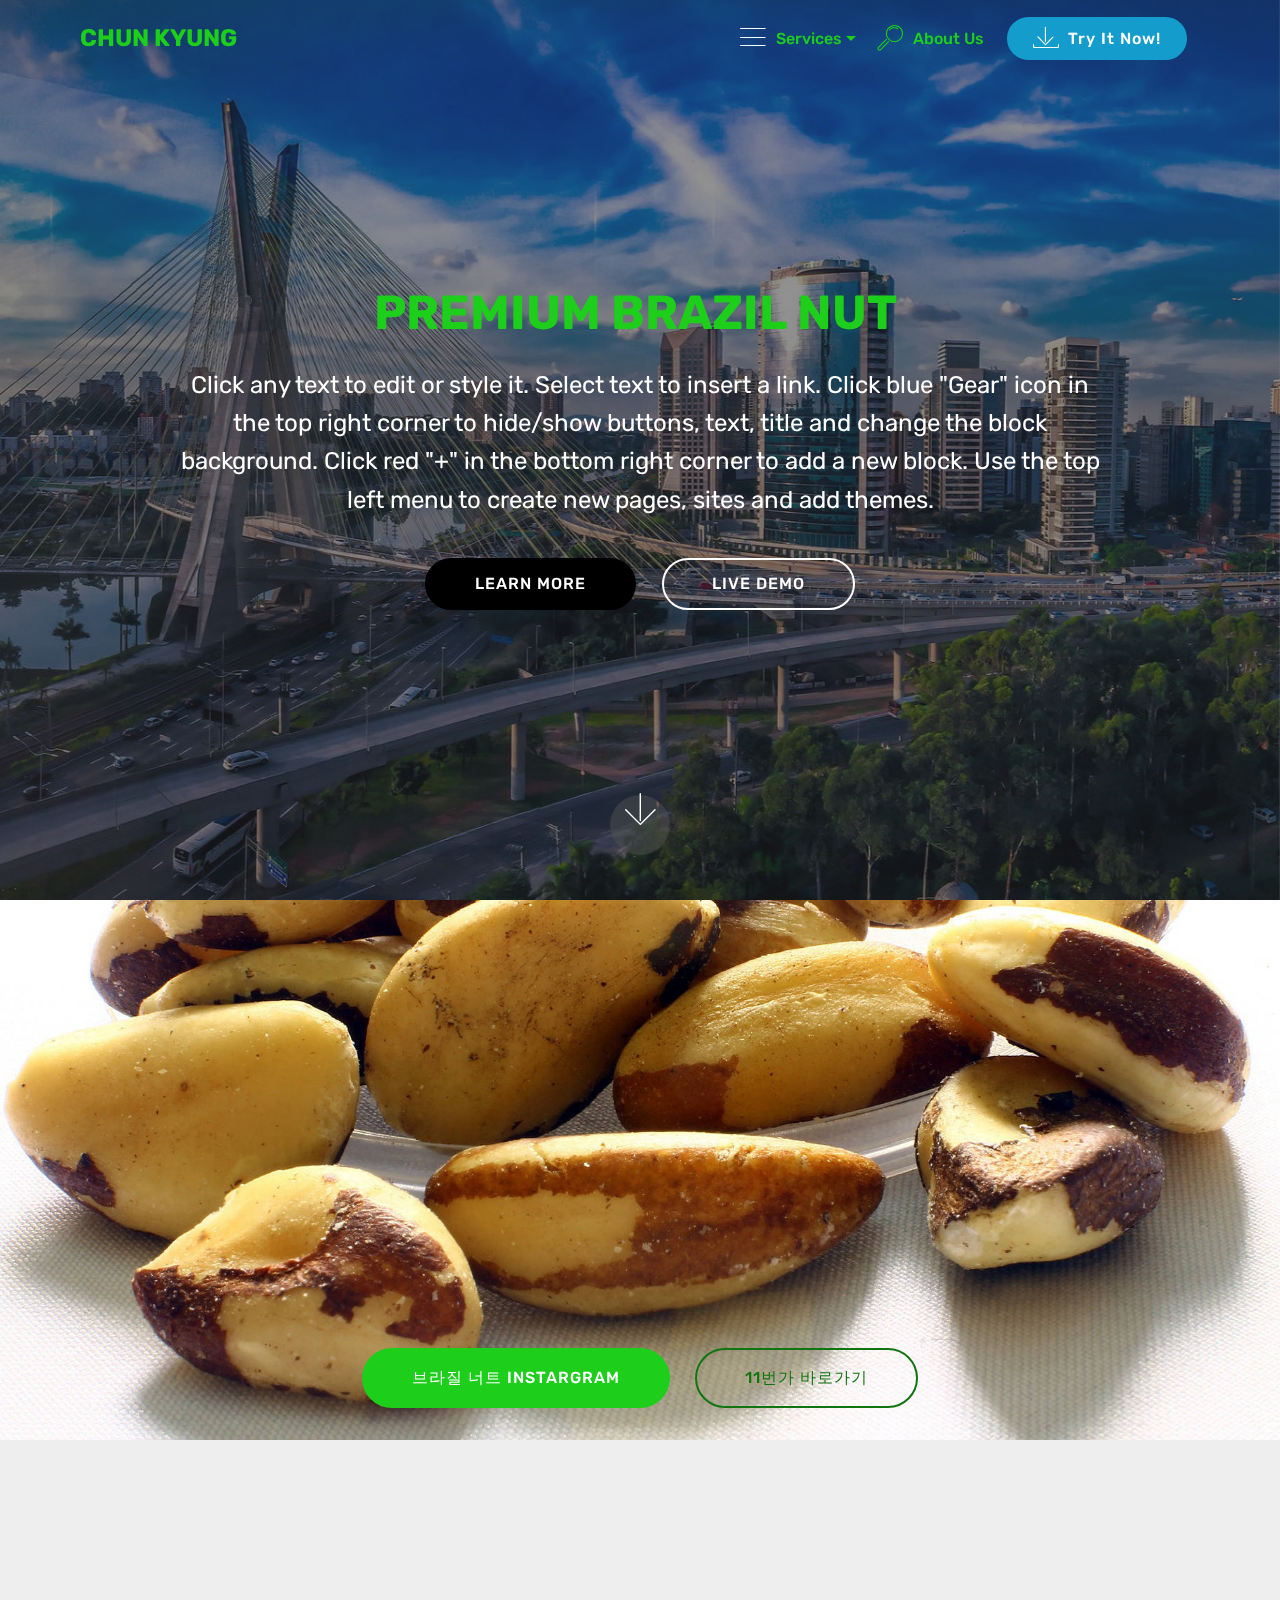
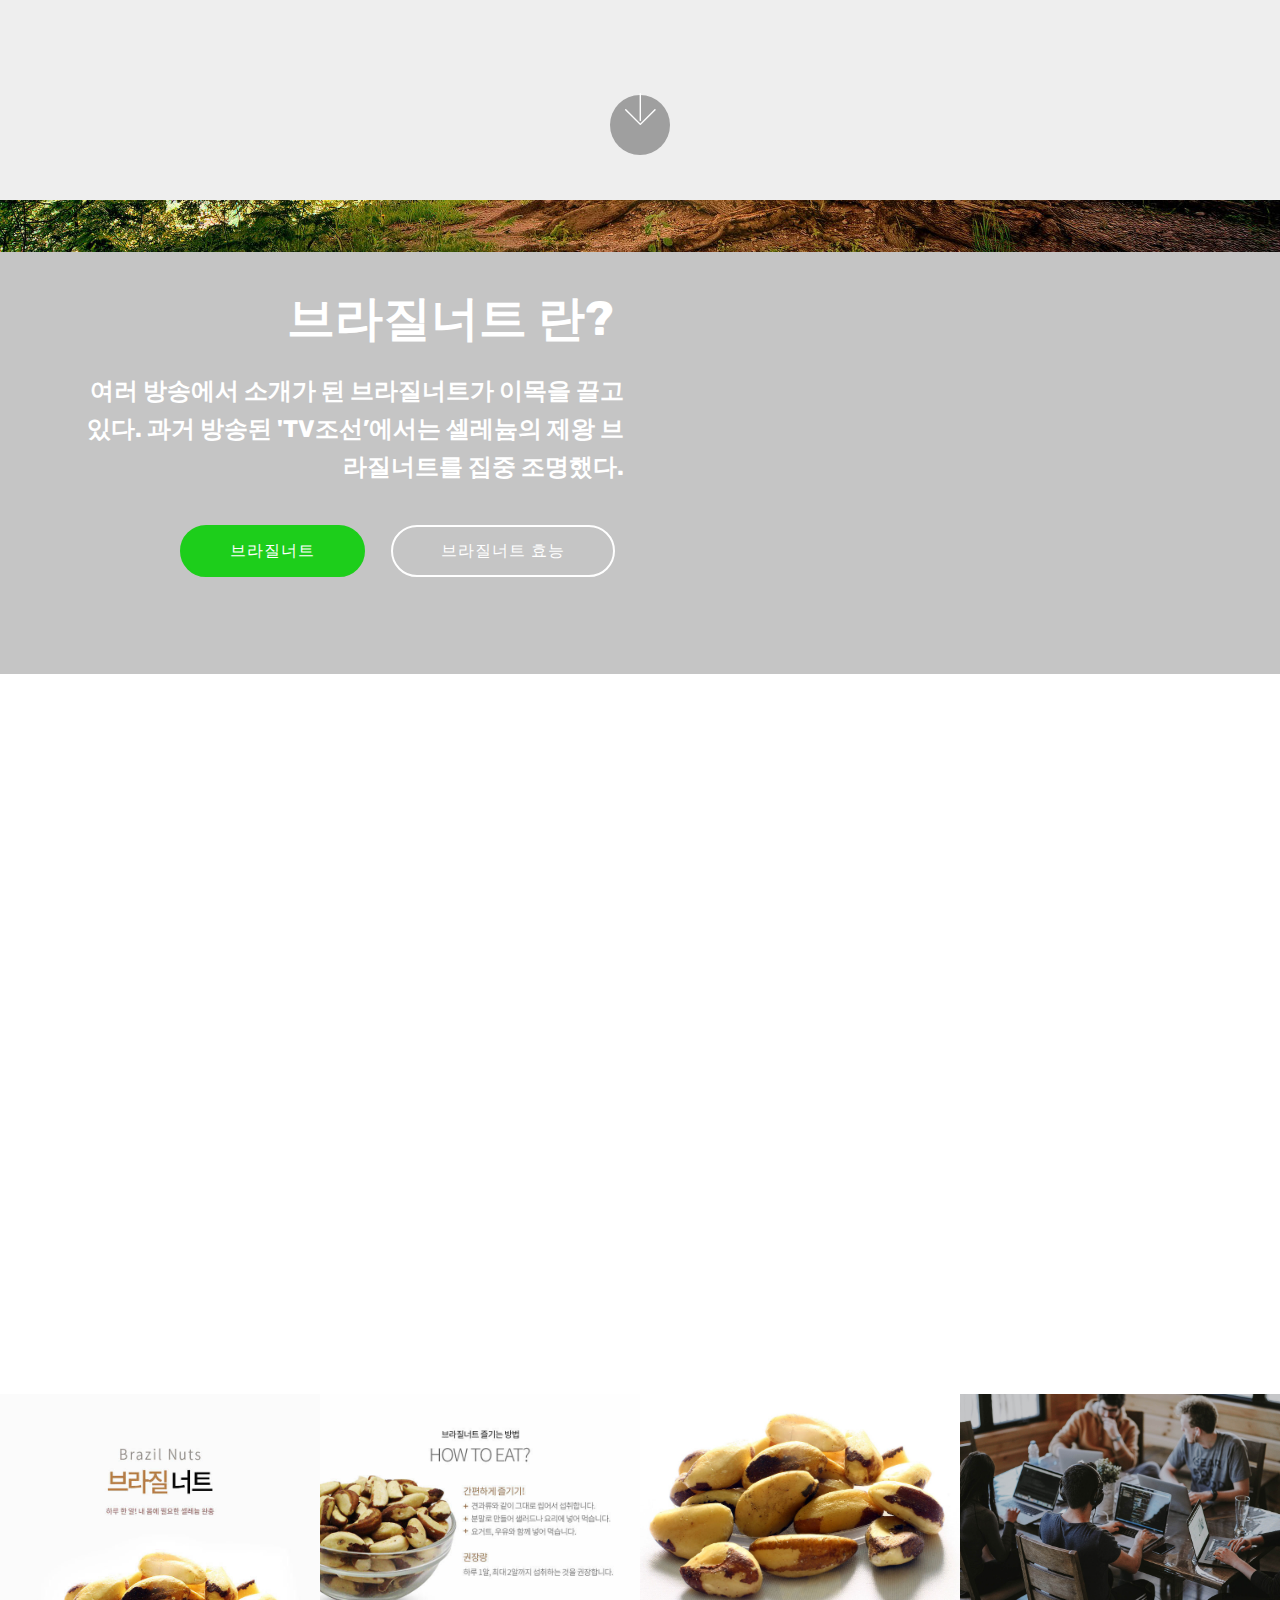
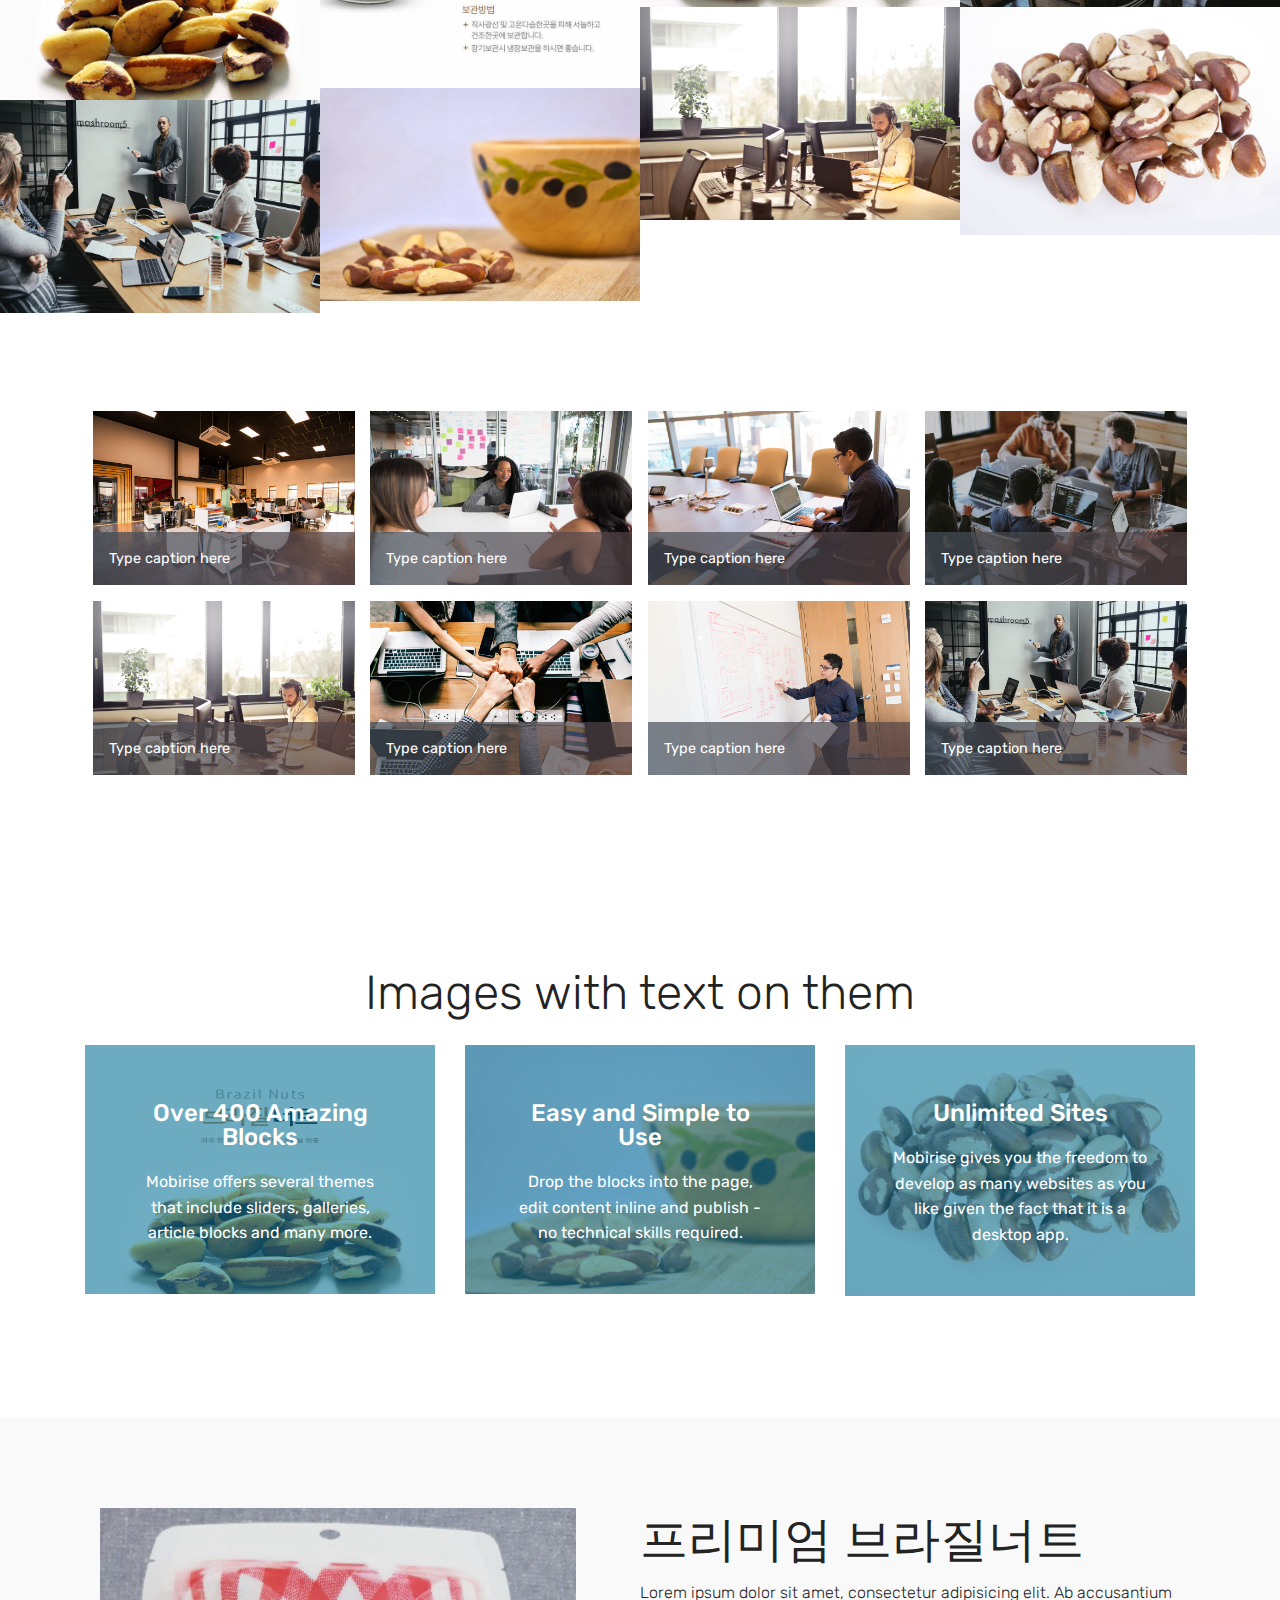
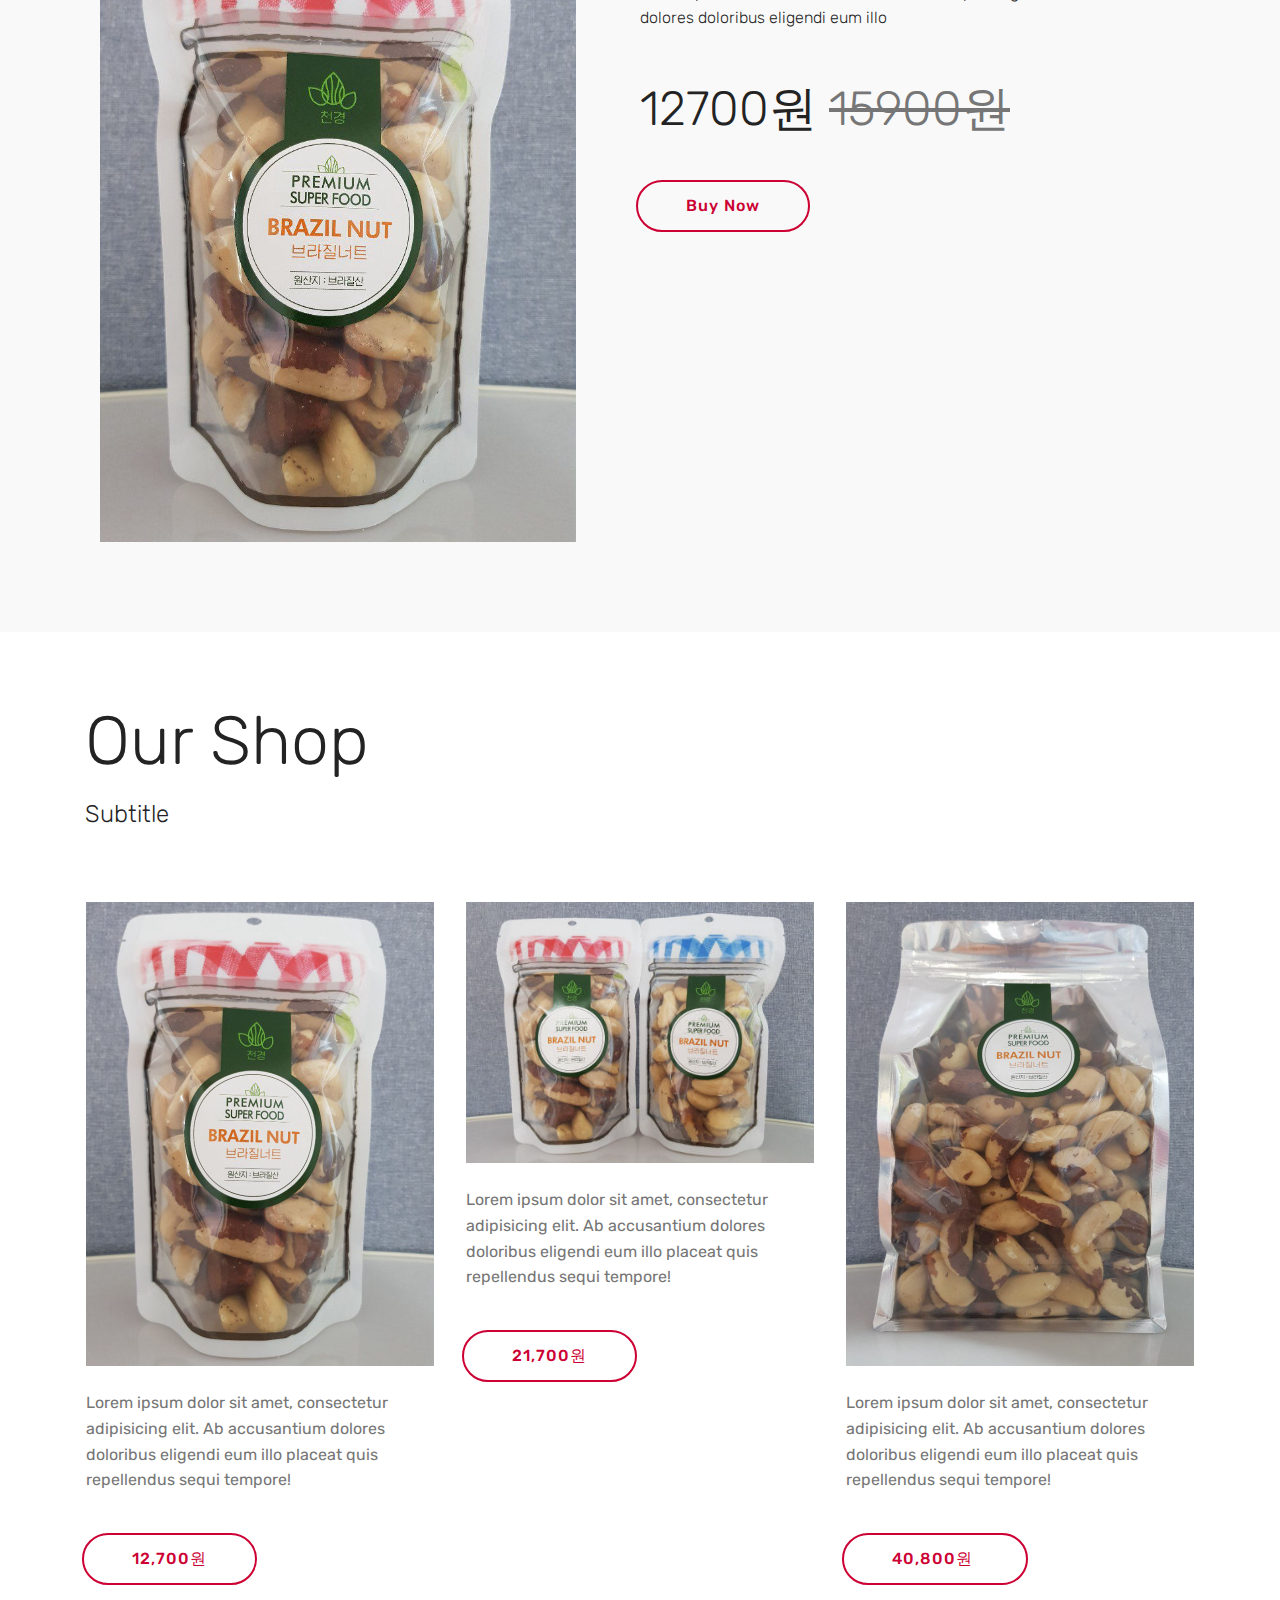
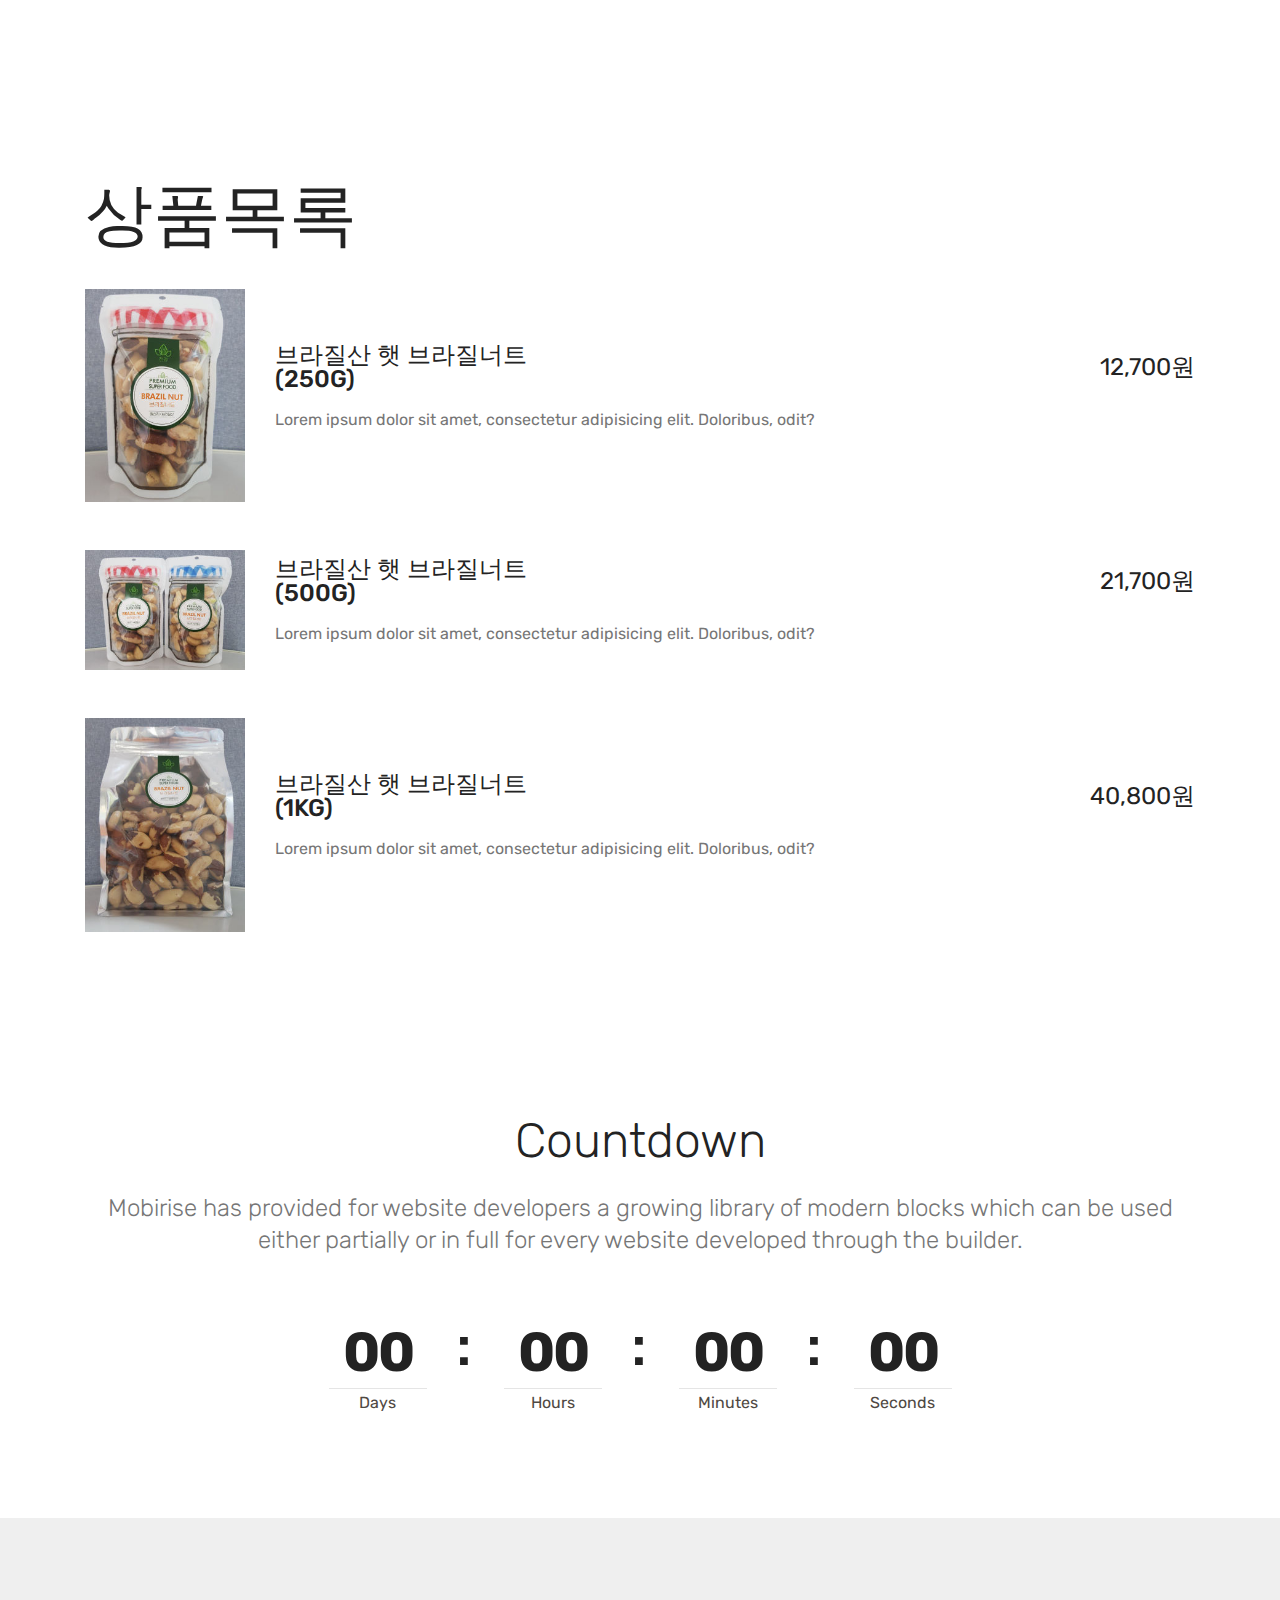
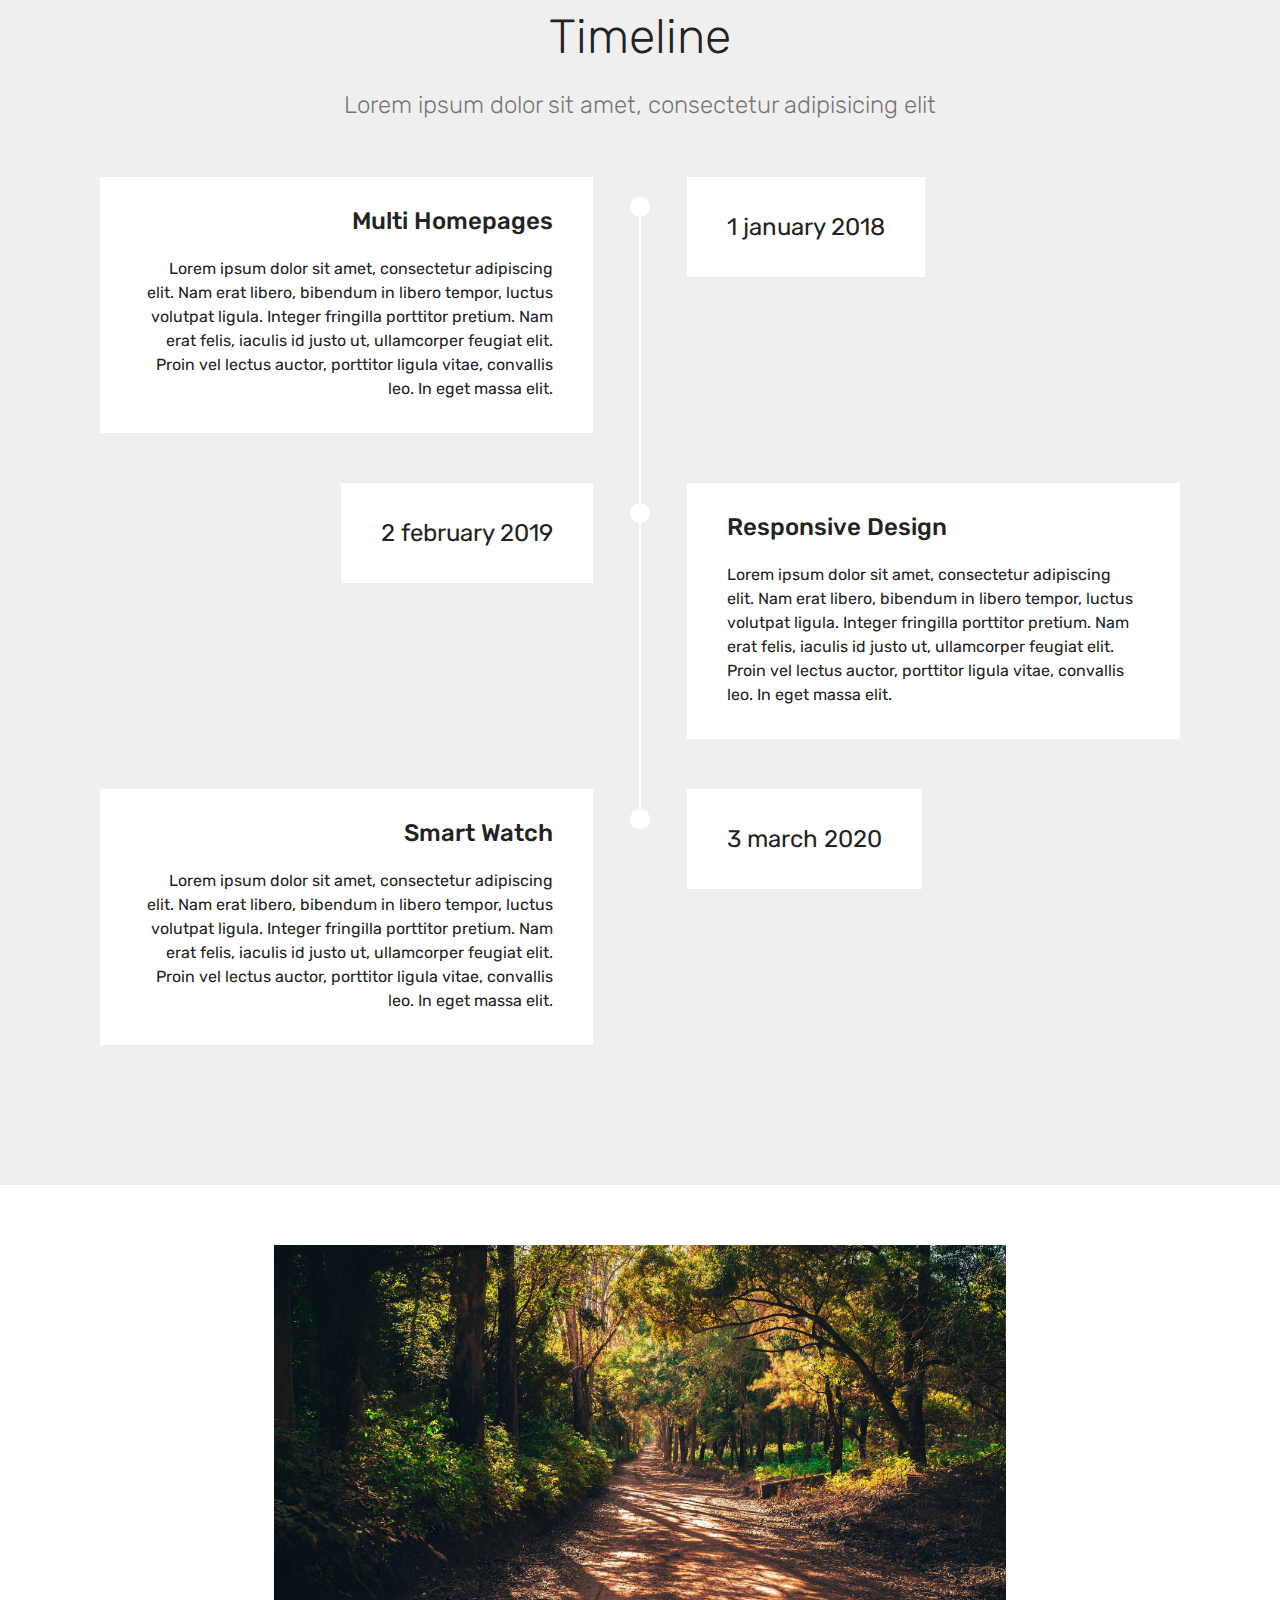
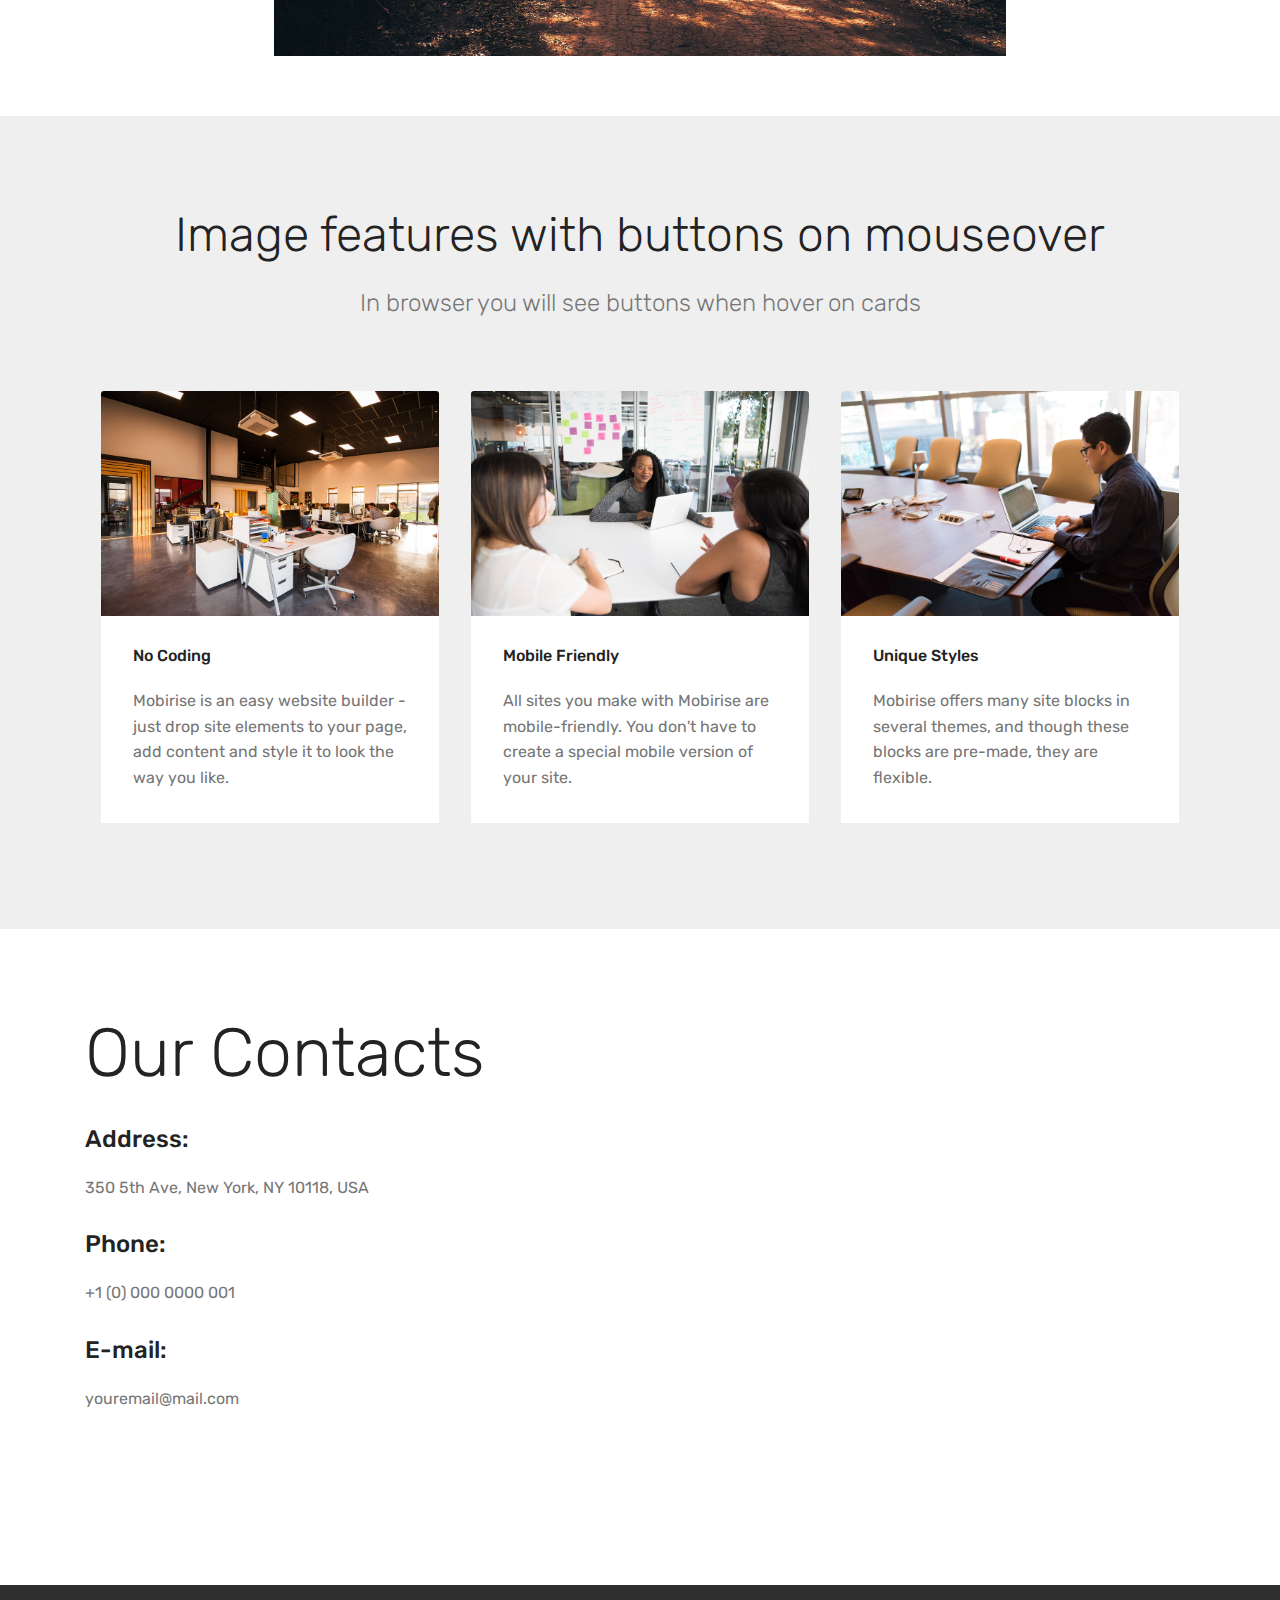
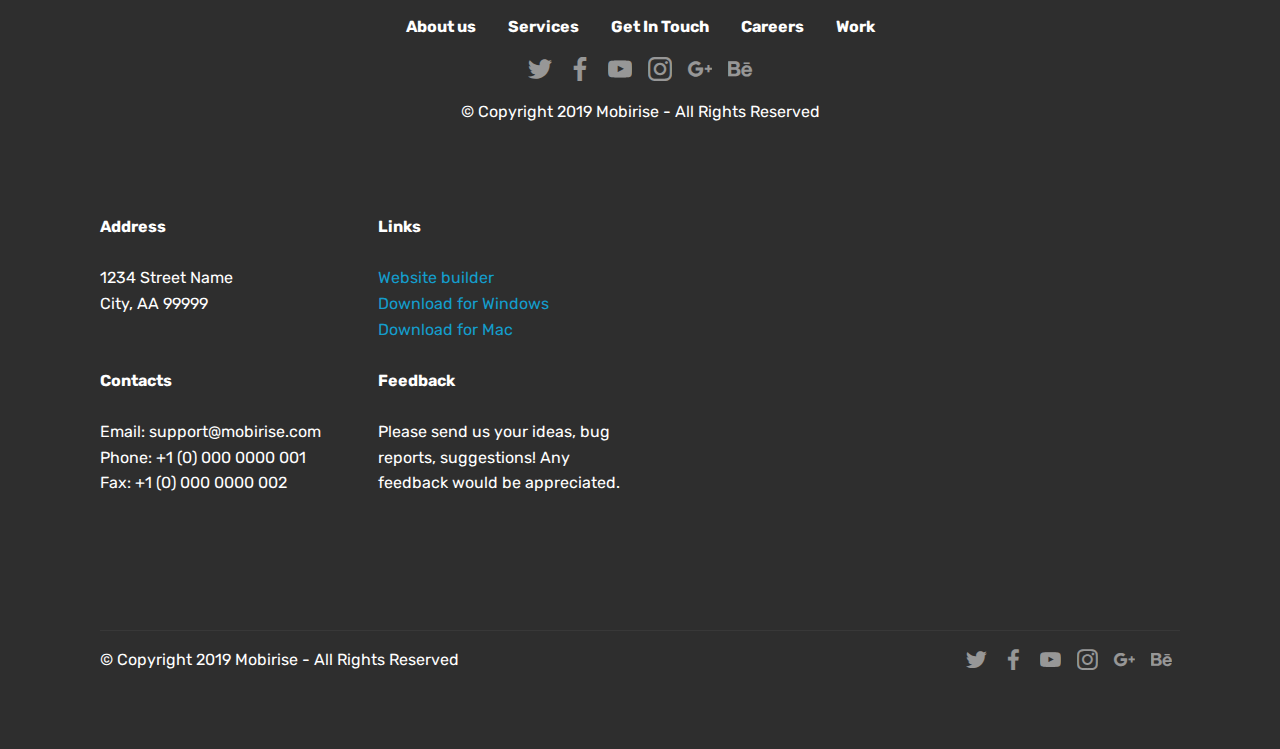
==== page5.html @ 15c86850 "create github pages" ====
<!DOCTYPE html>
<html  >
<head>
  <!-- Site made with Mobirise Website Builder v4.10.0, https://mobirise.com -->
  <meta charset="UTF-8">
  <meta http-equiv="X-UA-Compatible" content="IE=edge">
  <meta name="generator" content="Mobirise v4.10.0, mobirise.com">
  <meta name="viewport" content="width=device-width, initial-scale=1, minimum-scale=1">
  <link rel="shortcut icon" href="assets/images/logo2.png" type="image/x-icon">
  <meta name="description" content="Web Builder Description">
  
  <title>Page 5</title>
  <link rel="stylesheet" href="assets/web/assets/mobirise-icons/mobirise-icons.css">
  <link rel="stylesheet" href="assets/tether/tether.min.css">
  <link rel="stylesheet" href="assets/bootstrap/css/bootstrap.min.css">
  <link rel="stylesheet" href="assets/bootstrap/css/bootstrap-grid.min.css">
  <link rel="stylesheet" href="assets/bootstrap/css/bootstrap-reboot.min.css">
  <link rel="stylesheet" href="assets/dropdown/css/style.css">
  <link rel="stylesheet" href="assets/socicon/css/styles.css">
  <link rel="stylesheet" href="assets/theme/css/style.css">
  <link rel="stylesheet" href="assets/gallery/style.css">
  <link rel="stylesheet" href="assets/mobirise/css/mbr-additional.css" type="text/css">
  
  
  
</head>
<body>
  <section class="menu cid-qTkzRZLJNu" once="menu" id="menu1-7">

    

    <nav class="navbar navbar-expand beta-menu navbar-dropdown align-items-center navbar-fixed-top navbar-toggleable-sm bg-color transparent">
        <button class="navbar-toggler navbar-toggler-right" type="button" data-toggle="collapse" data-target="#navbarSupportedContent" aria-controls="navbarSupportedContent" aria-expanded="false" aria-label="Toggle navigation">
            <div class="hamburger">
                <span></span>
                <span></span>
                <span></span>
                <span></span>
            </div>
        </button>
        <div class="menu-logo">
            <div class="navbar-brand">
                
                <span class="navbar-caption-wrap"><a class="navbar-caption text-success display-5" href="https://mobirise.com">CHUN KYUNG&nbsp;</a></span>
            </div>
        </div>
        <div class="collapse navbar-collapse" id="navbarSupportedContent">
            <ul class="navbar-nav nav-dropdown" data-app-modern-menu="true"><li class="nav-item dropdown">
                    <a class="nav-link link dropdown-toggle text-success display-4" href="https://mobirise.com" data-toggle="dropdown-submenu" aria-expanded="false"><span class="mbri-menu mbr-iconfont mbr-iconfont-btn" style="color: rgb(255, 255, 255);"></span>
                        
                        Services
                    </a><div class="dropdown-menu"><a class="dropdown-item text-success display-4" href="https://mobirise.com">홍삼<br><br></a></div>
                </li>
                <li class="nav-item">
                    <a class="nav-link link text-success display-4" href="https://mobirise.com">
                        <span class="mbri-search mbr-iconfont mbr-iconfont-btn"></span>
                        About Us
                    </a>
                </li></ul>
            <div class="navbar-buttons mbr-section-btn"><a class="btn btn-sm btn-primary display-4" href="https://mobirise.com">
                    <span class="mbri-save mbr-iconfont mbr-iconfont-btn "></span>
                    Try It Now!
                </a></div>
        </div>
    </nav>
</section>

<section class="engine"><a href="https://mobirise.info/u">bootstrap responsive templates</a></section><section class="cid-rpPVgqHFKX mbr-fullscreen mbr-parallax-background" id="header2-h">

    

    <div class="mbr-overlay" style="opacity: 0.5; background-color: rgb(35, 35, 35);"></div>

    <div class="container align-center">
        <div class="row justify-content-md-center">
            <div class="mbr-white col-md-10">
                <h1 class="mbr-section-title mbr-bold pb-3 mbr-fonts-style display-2">PREMIUM BRAZIL NUT&nbsp;</h1>
                
                <p class="mbr-text pb-3 mbr-fonts-style display-5">
                    Click any text to edit or style it. Select text to insert a link. Click blue "Gear" icon in the top right corner to hide/show buttons, text, title and change the block background. Click red "+" in the bottom right corner to add a new block. Use the top left menu to create new pages, sites and add themes.
                </p>
                <div class="mbr-section-btn">
                    <a class="btn btn-md btn-secondary display-4" href="https://mobirise.co">LEARN MORE</a>
                    <a class="btn btn-md btn-white-outline display-4" href="https://mobirise.co">LIVE DEMO</a>
                </div>
            </div>
        </div>
    </div>
    <div class="mbr-arrow hidden-sm-down" aria-hidden="true">
        <a href="#next">
            <i class="mbri-down mbr-iconfont"></i>
        </a>
    </div>
</section>

<section class="cid-rpPRwQvoEl mbr-fullscreen mbr-parallax-background" id="header2-c">

    

    

    <div class="container align-center">
        <div class="row justify-content-md-center">
            <div class="mbr-white col-md-10">
                <h1 class="mbr-section-title mbr-bold pb-3 mbr-fonts-style display-5"></h1>
                
                <p class="mbr-text pb-3 mbr-fonts-style display-5"></p>
                <div class="mbr-section-btn"><a class="btn btn-md btn-success display-7" href="https://www.instagram.com/explore/tags/브라질너트/">브라질 너트 INSTARGRAM</a>   
                    <a class="btn btn-md btn-success-outline display-7" href="http://www.11st.co.kr/product/SellerProductDetail.tmall?method=getSellerProductDetail&prdNo=2401362507&trTypeCd=21&trCtgrNo=585021&lCtgrNo=1001334&mCtgrNo=1001465">11번가 바로가기</a></div>
            </div>
        </div>
    </div>
    <div class="mbr-arrow hidden-sm-down" aria-hidden="true">
        <a href="#next">
            <i class="mbri-down mbr-iconfont"></i>
        </a>
    </div>
</section>

<section class="header7 cid-rpPVYf00Iy mbr-parallax-background" id="header7-i">

    

    <div class="mbr-overlay" style="opacity: 0.2; background-color: rgb(35, 35, 35);">
    </div>

    <div class="container">
        <div class="media-container-row">

            <div class="media-content align-right">
                <h1 class="mbr-section-title mbr-white pb-3 mbr-fonts-style display-2"><strong>브라질너트 란?&nbsp;</strong></h1>
                <div class="mbr-section-text mbr-white pb-3">
                    <p class="mbr-text mbr-fonts-style display-5"><strong>
                        여러 방송에서 소개가 된 브라질너트가 이목을 끌고 있다. 과거 방송된 'TV조선’에서는 셀레늄의 제왕 브라질너트를 집중 조명했다.
                    </strong></p>
                </div>
                <div class="mbr-section-btn"><a class="btn btn-md btn-success display-4" href="https://mobirise.co">브라질너트</a>
                        <a class="btn btn-md btn-white-outline display-4" href="https://mobirise.co">브라질너트 효능</a></div>
            </div>

            <div class="mbr-figure" style="width: 100%;"><iframe class="mbr-embedded-video" src="https://www.youtube.com/embed/67AwSUmvDPM?rel=0&amp;amp;showinfo=0&amp;autoplay=0&amp;loop=0" width="1280" height="720" frameborder="0" allowfullscreen></iframe></div>

        </div>
    </div>
</section>

<section class="cid-rpPZ6eQERY" id="video2-k">

    
    
    <figure class="mbr-figure align-center">
        <div class="video-block" style="width: 100%;">
            <div><iframe class="mbr-embedded-video" src="https://www.youtube.com/embed/67AwSUmvDPM?rel=0&amp;amp;showinfo=0&amp;autoplay=0&amp;loop=0" width="1280" height="720" frameborder="0" allowfullscreen></iframe></div>
        </div>
    </figure>
</section>

<section class="mbr-gallery mbr-slider-carousel cid-rpPZe9eK9L" id="gallery3-m">

    

    <div>
        <div><!-- Filter --><!-- Gallery --><div class="mbr-gallery-row"><div class="mbr-gallery-layout-default"><div><div><div class="mbr-gallery-item mbr-gallery-item--p0" data-video-url="false" data-tags="Awesome"><div href="#lb-gallery3-m" data-slide-to="0" data-toggle="modal"><img src="assets/images/758x725-758x725.jpg" alt="" title=""><span class="icon-focus"></span></div></div><div class="mbr-gallery-item mbr-gallery-item--p0" data-video-url="false" data-tags="Responsive"><div href="#lb-gallery3-m" data-slide-to="1" data-toggle="modal"><img src="assets/images/2-758x698-758x698.jpg" alt="" title=""><span class="icon-focus"></span></div></div><div class="mbr-gallery-item mbr-gallery-item--p0" data-video-url="false" data-tags="Creative"><div href="#lb-gallery3-m" data-slide-to="2" data-toggle="modal"><img src="assets/images/mbr-1920x1280-800x533.jpg" alt="" title=""><span class="icon-focus"></span></div></div><div class="mbr-gallery-item mbr-gallery-item--p0" data-video-url="false" data-tags="Animated"><div href="#lb-gallery3-m" data-slide-to="3" data-toggle="modal"><img src="assets/images/background4.jpg" alt="" title=""><span class="icon-focus"></span></div></div><div class="mbr-gallery-item mbr-gallery-item--p0" data-video-url="false" data-tags="Awesome"><div href="#lb-gallery3-m" data-slide-to="4" data-toggle="modal"><img src="assets/images/background5.jpg" alt="" title=""><span class="icon-focus"></span></div></div><div class="mbr-gallery-item mbr-gallery-item--p0" data-video-url="false" data-tags="Awesome"><div href="#lb-gallery3-m" data-slide-to="5" data-toggle="modal"><img src="assets/images/mbr-1920x1371-800x571.jpg" alt="" title=""><span class="icon-focus"></span></div></div><div class="mbr-gallery-item mbr-gallery-item--p0" data-video-url="false" data-tags="Responsive"><div href="#lb-gallery3-m" data-slide-to="6" data-toggle="modal"><img src="assets/images/mbr-1-1920x1280-800x533.jpg" alt="" title=""><span class="icon-focus"></span></div></div><div class="mbr-gallery-item mbr-gallery-item--p0" data-video-url="false" data-tags="Animated"><div href="#lb-gallery3-m" data-slide-to="7" data-toggle="modal"><img src="assets/images/background8.jpg" alt="" title=""><span class="icon-focus"></span></div></div></div></div><div class="clearfix"></div></div></div><!-- Lightbox --><div data-app-prevent-settings="" class="mbr-slider modal fade carousel slide" tabindex="-1" data-keyboard="true" data-interval="false" id="lb-gallery3-m"><div class="modal-dialog"><div class="modal-content"><div class="modal-body"><div class="carousel-inner"><div class="carousel-item active"><img src="assets/images/-758x725.jpg" alt="" title=""></div><div class="carousel-item"><img src="assets/images/2-758x698.jpg" alt="" title=""></div><div class="carousel-item"><img src="assets/images/mbr-1920x1280.jpg" alt="" title=""></div><div class="carousel-item"><img src="assets/images/background4.jpg" alt="" title=""></div><div class="carousel-item"><img src="assets/images/background5.jpg" alt="" title=""></div><div class="carousel-item"><img src="assets/images/mbr-1920x1371.jpg" alt="" title=""></div><div class="carousel-item"><img src="assets/images/mbr-1-1920x1280.jpg" alt="" title=""></div><div class="carousel-item"><img src="assets/images/background8.jpg" alt="" title=""></div></div><a class="carousel-control carousel-control-prev" role="button" data-slide="prev" href="#lb-gallery3-m"><span class="mbri-left mbr-iconfont" aria-hidden="true"></span><span class="sr-only">Previous</span></a><a class="carousel-control carousel-control-next" role="button" data-slide="next" href="#lb-gallery3-m"><span class="mbri-right mbr-iconfont" aria-hidden="true"></span><span class="sr-only">Next</span></a><a class="close" href="#" role="button" data-dismiss="modal"><span class="sr-only">Close</span></a></div></div></div></div></div>
    </div>

</section>

<section class="mbr-gallery mbr-slider-carousel cid-rpQ6Oig2kN" id="gallery1-1f">

    

    <div class="container">
        <div><!-- Filter --><!-- Gallery --><div class="mbr-gallery-row"><div class="mbr-gallery-layout-default"><div><div><div class="mbr-gallery-item mbr-gallery-item--p1" data-video-url="false" data-tags="Awesome"><div href="#lb-gallery1-1f" data-slide-to="0" data-toggle="modal"><img src="assets/images/background1.jpg" alt="" title=""><span class="icon-focus"></span><span class="mbr-gallery-title mbr-fonts-style display-7">Type caption here</span></div></div><div class="mbr-gallery-item mbr-gallery-item--p1" data-video-url="false" data-tags="Responsive"><div href="#lb-gallery1-1f" data-slide-to="1" data-toggle="modal"><img src="assets/images/background2.jpg" alt="" title=""><span class="icon-focus"></span><span class="mbr-gallery-title mbr-fonts-style display-7">Type caption here</span></div></div><div class="mbr-gallery-item mbr-gallery-item--p1" data-video-url="false" data-tags="Creative"><div href="#lb-gallery1-1f" data-slide-to="2" data-toggle="modal"><img src="assets/images/background3.jpg" alt="" title=""><span class="icon-focus"></span><span class="mbr-gallery-title mbr-fonts-style display-7">Type caption here</span></div></div><div class="mbr-gallery-item mbr-gallery-item--p1" data-video-url="false" data-tags="Animated"><div href="#lb-gallery1-1f" data-slide-to="3" data-toggle="modal"><img src="assets/images/background4.jpg" alt="" title=""><span class="icon-focus"></span><span class="mbr-gallery-title mbr-fonts-style display-7">Type caption here</span></div></div><div class="mbr-gallery-item mbr-gallery-item--p1" data-video-url="false" data-tags="Awesome"><div href="#lb-gallery1-1f" data-slide-to="4" data-toggle="modal"><img src="assets/images/background5.jpg" alt="" title=""><span class="icon-focus"></span><span class="mbr-gallery-title mbr-fonts-style display-7">Type caption here</span></div></div><div class="mbr-gallery-item mbr-gallery-item--p1" data-video-url="false" data-tags="Awesome"><div href="#lb-gallery1-1f" data-slide-to="5" data-toggle="modal"><img src="assets/images/background6.jpg" alt="" title=""><span class="icon-focus"></span><span class="mbr-gallery-title mbr-fonts-style display-7">Type caption here</span></div></div><div class="mbr-gallery-item mbr-gallery-item--p1" data-video-url="false" data-tags="Responsive"><div href="#lb-gallery1-1f" data-slide-to="6" data-toggle="modal"><img src="assets/images/background7.jpg" alt="" title=""><span class="icon-focus"></span><span class="mbr-gallery-title mbr-fonts-style display-7">Type caption here</span></div></div><div class="mbr-gallery-item mbr-gallery-item--p1" data-video-url="false" data-tags="Animated"><div href="#lb-gallery1-1f" data-slide-to="7" data-toggle="modal"><img src="assets/images/background8.jpg" alt="" title=""><span class="icon-focus"></span><span class="mbr-gallery-title mbr-fonts-style display-7">Type caption here</span></div></div></div></div><div class="clearfix"></div></div></div><!-- Lightbox --><div data-app-prevent-settings="" class="mbr-slider modal fade carousel slide" tabindex="-1" data-keyboard="true" data-interval="false" id="lb-gallery1-1f"><div class="modal-dialog"><div class="modal-content"><div class="modal-body"><div class="carousel-inner"><div class="carousel-item active"><img src="assets/images/background1.jpg" alt="" title=""></div><div class="carousel-item"><img src="assets/images/background2.jpg" alt="" title=""></div><div class="carousel-item"><img src="assets/images/background3.jpg" alt="" title=""></div><div class="carousel-item"><img src="assets/images/background4.jpg" alt="" title=""></div><div class="carousel-item"><img src="assets/images/background5.jpg" alt="" title=""></div><div class="carousel-item"><img src="assets/images/background6.jpg" alt="" title=""></div><div class="carousel-item"><img src="assets/images/background7.jpg" alt="" title=""></div><div class="carousel-item"><img src="assets/images/background8.jpg" alt="" title=""></div></div><a class="carousel-control carousel-control-prev" role="button" data-slide="prev" href="#lb-gallery1-1f"><span class="mbri-left mbr-iconfont" aria-hidden="true"></span><span class="sr-only">Previous</span></a><a class="carousel-control carousel-control-next" role="button" data-slide="next" href="#lb-gallery1-1f"><span class="mbri-right mbr-iconfont" aria-hidden="true"></span><span class="sr-only">Next</span></a><a class="close" href="#" role="button" data-dismiss="modal"><span class="sr-only">Close</span></a></div></div></div></div></div>
    </div>

</section>

<section class="features13 cid-rpQ3GGvekB" id="features13-15">

    

    
    <div class="container">
        <h2 class="mbr-section-title pb-3 mbr-fonts-style align-center display-2">
            Images with text on them
        </h2>

        <div class="media-container-row">
            <div class="card col-12 col-md-6 align-center col-lg-4">
                <div class="card-wrap">
                    <div class="card-img">
                        <img src="assets/images/-758x725.jpg" alt="Mobirise" title="">
                    </div>
                    <div class="card-box p-5">
                        <h4 class="card-title py-2 mbr-fonts-style align-center mbr-white display-5">
                            Over 400 Amazing Blocks
                        </h4>
                        <p class="mbr-text mbr-fonts-style mbr-white display-7">
                            Mobirise offers several themes that include sliders, galleries, article blocks and many more.
                        </p>
                    </div>
                </div>
            </div>
            <div class="card col-12 col-md-6 align-center col-lg-4">
                <div class="card-wrap">
                    <div class="card-img">
                        <img src="assets/images/mbr-1-816x544.jpg" alt="Mobirise" title="">
                    </div>
                    <div class="card-box p-5">
                        <h4 class="card-title py-2 mbr-fonts-style align-center mbr-white display-5">
                            Easy and Simple to Use
                        </h4>
                        <p class="mbr-text mbr-fonts-style mbr-white display-7">
                            Drop the blocks into the page, edit content inline and publish - no technical skills required.
                        </p>
                    </div>
                </div>
            </div>
            <div class="card col-12 col-md-6 align-center col-lg-4">
                <div class="card-wrap">
                    <div class="card-img">
                        <img src="assets/images/mbr-820x586.jpg" alt="Mobirise" title="">
                    </div>
                    <div class="card-box p-5">
                        <h4 class="card-title py-2 mbr-fonts-style align-center mbr-white display-5">
                            Unlimited Sites
                        </h4>
                        <p class="mbr-text mbr-fonts-style mbr-white display-7">
                            Mobirise gives you the freedom to develop as many websites as you like given the fact that it is a desktop app.
                        </p>
                    </div>
                </div>
            </div>    
        </div>
    </div>
</section>

<section class="services2 cid-rpQ1FZwZWn" id="services2-12">
    <!---->
    
    <!---->
    <!--Overlay-->
    
    <!--Container-->
    <div class="container">
        <div class="col-md-12">
            <div class="media-container-row">
                <div class="mbr-figure" style="width: 50%;">
                    <img src="assets/images/kakaotalk-20190508-101442346-720x960.jpg" alt="Mobirise" title="">
                </div>
                <div class="align-left aside-content">
                    <h2 class="mbr-title pt-2 mbr-fonts-style display-2">프리미엄 브라질너트</h2>
                    <div class="mbr-section-text">
                        <p class="mbr-text text1 pt-2 mbr-light mbr-fonts-style display-7">
                            Lorem ipsum dolor sit amet, consectetur adipisicing elit. Ab accusantium dolores doloribus
                            eligendi eum illo
                        </p>
                        <p class="mbr-text text2 pt-4 mbr-light mbr-fonts-style display-2">12700원 <font color="#767676"><strike>15900원</strike></font></p>
                    </div>
                    <!--Btn-->
                    <div class="mbr-section-btn pt-3 align-left"><a href="https://mobirise.co" class="btn btn-warning-outline display-4">
                            Buy Now
                        </a></div>
                </div>
            </div>
        </div>
    </div>
</section>

<section class="services1 cid-rpPZn7Ftmo" id="services1-q">
    <!---->
    
    <!---->
    <!--Overlay-->
    
    <!--Container-->
    <div class="container">
        <div class="row justify-content-center">
            <!--Titles-->
            <div class="title pb-5 col-12">
                <h2 class="align-left pb-3 mbr-fonts-style display-1">
                    Our Shop
                </h2>
                <h3 class="mbr-section-subtitle mbr-light mbr-fonts-style display-5">
                    Subtitle
                </h3>
            </div>
            <!--Card-1-->
            <div class="card col-12 col-md-6 p-3 col-lg-4">
                <div class="card-wrapper">
                    <div class="card-img">
                        <img src="assets/images/kakaotalk-20190508-101442346-696x928.jpg" alt="Mobirise" title="">
                    </div>
                    <div class="card-box">
                        
                        <p class="mbr-text mbr-fonts-style display-7">
                            Lorem ipsum dolor sit amet, consectetur adipisicing elit. Ab accusantium dolores doloribus
                            eligendi eum illo placeat quis repellendus sequi tempore!
                        </p>
                        <!--Btn-->
                        <div class="mbr-section-btn align-left"><a href="https://mobirise.co" class="btn btn-warning-outline display-4">12,700원</a></div>
                    </div>
                </div>
            </div>
            <!--Card-2-->
            <div class="card col-12 col-md-6 p-3 col-lg-4">
                <div class="card-wrapper">
                    <div class="card-img">
                        <img src="assets/images/kakaotalk-20190508-101442885-416x312.jpg" alt="Mobirise" title="">
                    </div>
                    <div class="card-box">
                        
                        <p class="mbr-text mbr-fonts-style display-7">
                            Lorem ipsum dolor sit amet, consectetur adipisicing elit. Ab accusantium dolores doloribus
                            eligendi eum illo placeat quis repellendus sequi tempore!
                        </p>
                        <!--Btn-->
                        <div class="mbr-section-btn align-left"><a href="https://mobirise.co" class="btn btn-warning-outline display-4">21,700원</a></div>
                    </div>
                </div>
            </div>
            <!--Card-3-->
            <div class="card col-12 col-md-6 p-3 col-lg-4 last-child">
                <div class="card-wrapper">
                    <div class="card-img">
                        <img src="assets/images/kakaotalk-20190508-101443839-696x928.jpg" alt="Mobirise" title="">
                    </div>
                    <div class="card-box">
                        
                        <p class="mbr-text mbr-fonts-style display-7">
                            Lorem ipsum dolor sit amet, consectetur adipisicing elit. Ab accusantium dolores doloribus
                            eligendi eum illo placeat quis repellendus sequi tempore!
                        </p>
                        <!--Btn-->
                        <div class="mbr-section-btn align-left"><a href="https://mobirise.co" class="btn btn-warning-outline display-4">40,800원&nbsp;</a></div>
                    </div>
                </div>
            </div>
            <!--Card-4-->
            
        </div>
    </div>
</section>

<section class="services6 cid-rpQ1JqHPOr" id="services6-14">
    <!---->
    
    <!---->
    <!--Overlay-->
    
    <!--Container-->
    <div class="container">
        <div class="row">
            <!--Titles-->
            <div class="title col-12">
                <h2 class="align-left mbr-fonts-style m-0 display-1">상품목록</h2>
                
            </div>
            <!--Card-1-->
            <div class="card col-12 pb-5">
                <div class="card-wrapper media-container-row media-container-row">
                    <div class="card-box">
                        <div class="row">
                            <div class="col-12 col-md-2">
                                <!--Image-->
                                <div class="mbr-figure">
                                    <img src="assets/images/kakaotalk-20190508-101442346-260x347.jpg" alt="Mobirise" title="">
                                </div>
                            </div>
                            <div class="col-12 col-md-10">
                                <div class="wrapper">
                                    <div class="top-line pb-3">
                                        <h4 class="card-title mbr-fonts-style display-5">브라질산 햇 브라질너트
<div>(250G)</div></h4>
                                        <p class="mbr-text cost mbr-fonts-style m-0 display-5">
                                            12,700원
                                        </p>
                                    </div>
                                    <div class="bottom-line">
                                        <p class="mbr-text mbr-fonts-style display-7">
                                            Lorem ipsum dolor sit amet, consectetur adipisicing elit. Doloribus, odit?
                                        </p>
                                    </div>
                                </div>
                            </div>
                        </div>
                    </div>
                </div>
            </div>
            <!--Card-2-->
            <div class="card col-12 pb-5">
                <div class="card-wrapper media-container-row media-container-row">
                    <div class="card-box">
                        <div class="row">
                            <div class="col-12 col-md-2">
                                <!--Image-->
                                <div class="mbr-figure">
                                    <img src="assets/images/kakaotalk-20190508-101442885-260x195.jpg" alt="Mobirise" title="">
                                </div>
                            </div>
                            <div class="col-12 col-md-10">
                                <div class="wrapper">
                                    <div class="top-line pb-3">
                                        <h4 class="card-title mbr-fonts-style display-5">브라질산 햇 브라질너트
<div>(500G)</div></h4>
                                        <p class="mbr-text cost mbr-fonts-style m-0 display-5">
                                            21,700원
                                        </p>
                                    </div>
                                    <div class="bottom-line">
                                        <p class="mbr-text mbr-fonts-style display-7">
                                            Lorem ipsum dolor sit amet, consectetur adipisicing elit. Doloribus, odit?
                                        </p>
                                    </div>
                                </div>
                            </div>
                        </div>
                    </div>
                </div>
            </div>
            <!--Card-3-->
            <div class="card col-12">
                <div class="card-wrapper media-container-row media-container-row">
                    <div class="card-box">
                        <div class="row">
                            <div class="col-12 col-md-2">
                                <!--Image-->
                                <div class="mbr-figure">
                                    <img src="assets/images/kakaotalk-20190508-101443839-260x347.jpg" alt="Mobirise" title="">
                                </div>
                            </div>
                            <div class="col-12 col-md-10">
                                <div class="wrapper">
                                    <div class="top-line pb-3">
                                        <h4 class="card-title mbr-fonts-style display-5">브라질산 햇 브라질너트
<div>(1KG)</div></h4>
                                        <p class="mbr-text cost mbr-fonts-style m-0 display-5">
                                            40,800원  
                                        </p>
                                    </div>
                                    <div class="bottom-line">
                                        <p class="mbr-text mbr-fonts-style display-7">
                                            Lorem ipsum dolor sit amet, consectetur adipisicing elit. Doloribus, odit?
                                        </p>
                                    </div>
                                </div>
                            </div>
                        </div>
                    </div>
                </div>
            </div>
            <!--Card-4-->
            
            <!--Card-5-->
            
            <!--Card-6-->
            
        </div>
    </div>
</section>

<section class="countdown1 cid-rpQ0RXP6zv" id="countdown1-r">
    
    
    
    <div class="container ">
        <h2 class="mbr-section-title pb-3 align-center mbr-fonts-style display-2">
            Countdown
        </h2>
        <h3 class="mbr-section-subtitle align-center mbr-fonts-style display-5">
            Mobirise has provided for website developers a growing library of modern blocks which can be used either partially or in full for every website developed through the builder.
        </h3>
        
    </div>
    <div class="container countdown-cont align-center">
        <div class="daysCountdown" title="Days"></div>
        <div class="hoursCountdown" title="Hours"></div> 
        <div class="minutesCountdown" title="Minutes"></div> 
        <div class="secondsCountdown" title="Seconds"></div>
        <div class="countdown pt-5 mt-2" data-due-date="2018/01/01"> 
        </div>
    </div>
</section>

<section class="timeline1 cid-rpQ6G6xCRx" id="timeline1-1c">

    

    

    <div class="container align-center">
        <h2 class="mbr-section-title pb-3 mbr-fonts-style display-2">
            Timeline
        </h2>
        <h3 class="mbr-section-subtitle pb-5 mbr-fonts-style display-5">
            Lorem ipsum dolor sit amet, consectetur adipisicing elit
        </h3>

        <div class="container timelines-container" mbri-timelines="">
            <!--1-->
            <div class="row timeline-element reverse separline">
                 <div class="timeline-date-panel col-xs-12 col-md-6  align-left">         
                    <div class="time-line-date-content">
                        <p class="mbr-timeline-date mbr-fonts-style display-5">
                            1 january 2018  
                        </p>
                    </div>
                </div>
           <span class="iconBackground"></span>
            <div class="col-xs-12 col-md-6 align-right">
                <div class="timeline-text-content">
                    <h4 class="mbr-timeline-title pb-3 mbr-fonts-style display-5">
                        Multi Homepages
                    </h4>
                    <p class="mbr-timeline-text mbr-fonts-style display-7">
                        Lorem ipsum dolor sit amet, consectetur adipiscing elit. Nam erat libero, bibendum in libero tempor, luctus volutpat ligula. Integer fringilla porttitor pretium. Nam erat felis, iaculis id justo ut, ullamcorper feugiat elit. Proin vel lectus auctor, porttitor ligula vitae, convallis leo. In eget massa elit.
                    </p>
                 </div>
            </div>
            </div>
            <!--2-->
            <div class="row timeline-element  separline">
                <div class="timeline-date-panel col-xs-12 col-md-6 align-right">
                    <div class="time-line-date-content">
                        <p class="mbr-timeline-date mbr-fonts-style display-5">
                            2 february 2019  
                        </p>
                    </div>
                </div>
                <span class="iconBackground"></span>
                <div class="col-xs-12 col-md-6 align-left ">
                    <div class="timeline-text-content">
                        <h4 class="mbr-timeline-title pb-3 mbr-fonts-style display-5">
                            Responsive Design
                        </h4>
                        <p class="mbr-timeline-text mbr-fonts-style display-7">
                            Lorem ipsum dolor sit amet, consectetur adipiscing elit. Nam erat libero, bibendum in libero tempor, luctus volutpat ligula. Integer fringilla porttitor pretium. Nam erat felis, iaculis id justo ut, ullamcorper feugiat elit. Proin vel lectus auctor, porttitor ligula vitae, convallis leo. In eget massa elit.
                        </p>
                    </div>
                </div>
            </div>
            <!--3-->
            <div class="row timeline-element reverse">
                <div class="timeline-date-panel col-xs-12 col-md-6  align-left">
                    <div class="time-line-date-content">
                        <p class="mbr-timeline-date mbr-fonts-style display-5">
                            3 march 2020
                        </p>
                    </div>
                </div>
                <span class="iconBackground"></span>
                <div class="col-xs-12 col-md-6 align-right">
                    <div class="timeline-text-content">
                        <h4 class="mbr-timeline-title pb-3 mbr-fonts-style display-5">
                            Smart Watch
                        </h4>      
                        <p class="mbr-timeline-text mbr-fonts-style display-7">
                            Lorem ipsum dolor sit amet, consectetur adipiscing elit. Nam erat libero, bibendum in libero tempor, luctus volutpat ligula. Integer fringilla porttitor pretium. Nam erat felis, iaculis id justo ut, ullamcorper feugiat elit. Proin vel lectus auctor, porttitor ligula vitae, convallis leo. In eget massa elit.
                        </p>
                    </div>
                </div>
            </div>
            <!--4-->
            
            <!--5-->
            
            <!--6-->
            
            <!--7-->
            
            <!--8-->
            
            <!--9-->
            
            <!--10-->
            
            <!--11-->
            
            <!--12-->
            
        </div>
    </div>
</section>

<section class="cid-rpQ6K68uyS" id="image1-1e">

    

    <figure class="mbr-figure container">
        <div class="image-block" style="width: 66%;">
            <img src="assets/images/mbr-1228x689.jpg" width="1400" alt="Mobirise" title="">
            
        </div>
    </figure>
</section>

<section class="features18 popup-btn-cards cid-rpQ6HGZgEs" id="features18-1d">

    

    
    <div class="container">
        <h2 class="mbr-section-title pb-3 align-center mbr-fonts-style display-2">
            Image features with buttons on mouseover
        </h2>
        <h3 class="mbr-section-subtitle display-5 align-center mbr-fonts-style mbr-light">
            In browser you will see buttons when hover on cards
        </h3>
        <div class="media-container-row pt-5 ">
            <div class="card p-3 col-12 col-md-6 col-lg-4">
                <div class="card-wrapper ">
                    <div class="card-img">
                        <div class="mbr-overlay"></div>
                        <div class="mbr-section-btn text-center">
                            <a href="https://mobirise.co" class="btn btn-primary display-4">Learn More</a>
                        </div>
                        <img src="assets/images/background1.jpg" alt="Mobirise">
                    </div>
                    <div class="card-box">
                        <h4 class="card-title mbr-fonts-style display-7">
                            No Coding
                        </h4>
                        <p class="mbr-text mbr-fonts-style align-left display-7">
                            Mobirise is an easy website builder - just drop site elements to your page, add content and style it to look the way you like.
                        </p>
                    </div>
                </div>
            </div>
            <div class="card p-3 col-12 col-md-6 col-lg-4">
                <div class="card-wrapper">
                    <div class="card-img">
                        <div class="mbr-overlay"></div>
                        <div class="mbr-section-btn text-center">
                            <a href="https://mobirise.co" class="btn btn-primary display-4">Learn More</a>
                        </div>
                        <img src="assets/images/background2.jpg" alt="Mobirise">
                    </div>
                    <div class="card-box">
                        <h4 class="card-title mbr-fonts-style display-7">
                            Mobile Friendly
                        </h4>
                        <p class="mbr-text mbr-fonts-style display-7">
                           All sites you make with Mobirise are mobile-friendly. You don't have to create a special mobile version of your site.
                        </p>
                    </div>
                </div>
            </div>

            <div class="card p-3 col-12 col-md-6 col-lg-4">
                <div class="card-wrapper">
                    <div class="card-img">
                        <div class="mbr-overlay"></div>
                        <div class="mbr-section-btn text-center">
                            <a href="https://mobirise.co" class="btn btn-primary display-4">Learn More</a>
                        </div>
                        <img src="assets/images/background3.jpg" alt="Mobirise">
                    </div>
                    <div class="card-box">
                        <h4 class="card-title mbr-fonts-style display-7">
                            Unique Styles
                        </h4>
                        <p class="mbr-text mbr-fonts-style display-7">
                            Mobirise offers many site blocks in several themes, and though these blocks are pre-made, they are flexible.
                        </p>
                    </div>
                </div>
            </div>

            
        </div>
    </div>
</section>

<section class="mbr-section contacts1 cid-rpQ6jKL9CZ" id="contacts1-1a">
    <!---->
    
    <!---->
    <!--Overlay-->
    
    <!--Container-->
    <div class="container">
        <div class="row">
            <!--Titles-->
            <div class="title col-12">
                <h2 class="align-left mbr-fonts-style display-1">
                    Our Contacts
                </h2>
                
            </div>
            <!--Left-->
            <div class="col-12 col-md-6">
                <div class="left-block wrapper">
                    <div class="b b-adress">
                        <h5 class="align-left mbr-fonts-style m-0 display-5">
                            Address:
                        </h5>
                        <p class="mbr-text align-left mbr-fonts-style display-7">
                            350 5th Ave, New York, NY 10118, USA
                        </p>
                    </div>
                    <div class="b b-phone">
                        <h5 class="align-left mbr-fonts-style m-0 display-5">
                            Phone:
                        </h5>
                        <p class="mbr-text align-left mbr-fonts-style display-7">
                            +1 (0) 000 0000 001
                        </p>
                    </div>
                    <div class="b b-mail">
                        <h5 class="align-left mbr-fonts-style m-0 display-5">
                            E-mail:
                        </h5>
                        <p class="mbr-text align-left mbr-fonts-style display-7">
                            youremail@mail.com
                        </p>
                    </div>
                </div>
            </div>
            <!--Right-->
            <div class="col-12 col-md-6">
                <div class="google-map"><iframe frameborder="0" style="border:0" src="https://www.google.com/maps/embed?pb=!1m14!1m8!1m3!1d12633.917931823633!2d126.7651407!3d37.6614397!3m2!1i1024!2i768!4f13.1!3m3!1m2!1s0x0%3A0xf34129832a9912e4!2z7LKc6rK97J247YSw64K07IWU64SQ!5e0!3m2!1sko!2skr!4v1557279515185!5m2!1sko!2skr" allowfullscreen=""></iframe></div>
            </div>
        </div>
    </div>
</section>

<section once="footers" class="cid-rpQ6wTfi7z" id="footer7-1b">

    

    

    <div class="container">
        <div class="media-container-row align-center mbr-white">
            <div class="row row-links">
                <ul class="foot-menu">
                    
                    
                    
                    
                    
                <li class="foot-menu-item mbr-fonts-style display-7">
                        <a class="text-white mbr-bold" href="#" target="_blank">About us</a>
                    </li><li class="foot-menu-item mbr-fonts-style display-7">
                        <a class="text-white mbr-bold" href="#" target="_blank">Services</a>
                    </li><li class="foot-menu-item mbr-fonts-style display-7">
                        <a class="text-white mbr-bold" href="#" target="_blank">Get In Touch</a>
                    </li><li class="foot-menu-item mbr-fonts-style display-7">
                        <a class="text-white mbr-bold" href="#" target="_blank">Careers</a>
                    </li><li class="foot-menu-item mbr-fonts-style display-7">
                        <a class="text-white mbr-bold" href="#" target="_blank">Work</a>
                    </li></ul>
            </div>
            <div class="row social-row">
                <div class="social-list align-right pb-2">
                    
                    
                    
                    
                    
                    
                <div class="soc-item">
                        <a href="https://twitter.com/mobirise" target="_blank">
                            <span class="socicon-twitter socicon mbr-iconfont mbr-iconfont-social"></span>
                        </a>
                    </div><div class="soc-item">
                        <a href="https://www.facebook.com/pages/Mobirise/1616226671953247" target="_blank">
                            <span class="socicon-facebook socicon mbr-iconfont mbr-iconfont-social"></span>
                        </a>
                    </div><div class="soc-item">
                        <a href="https://www.youtube.com/c/mobirise" target="_blank">
                            <span class="socicon-youtube socicon mbr-iconfont mbr-iconfont-social"></span>
                        </a>
                    </div><div class="soc-item">
                        <a href="https://instagram.com/mobirise" target="_blank">
                            <span class="socicon-instagram socicon mbr-iconfont mbr-iconfont-social"></span>
                        </a>
                    </div><div class="soc-item">
                        <a href="https://plus.google.com/u/0/+Mobirise" target="_blank">
                            <span class="socicon-googleplus socicon mbr-iconfont mbr-iconfont-social"></span>
                        </a>
                    </div><div class="soc-item">
                        <a href="https://www.behance.net/Mobirise" target="_blank">
                            <span class="socicon-behance socicon mbr-iconfont mbr-iconfont-social"></span>
                        </a>
                    </div></div>
            </div>
            <div class="row row-copirayt">
                <p class="mbr-text mb-0 mbr-fonts-style mbr-white align-center display-7">
                    © Copyright 2019 Mobirise - All Rights Reserved
                </p>
            </div>
        </div>
    </div>
</section>

<section class="cid-rpQ10qz5IG" id="footer2-t">

    

    

    <div class="container">
        <div class="media-container-row content mbr-white">
            <div class="col-12 col-md-3 mbr-fonts-style display-7">
                <p class="mbr-text">
                    <strong>Address</strong>
                    <br>
                    <br>1234 Street Name
                    <br>City, AA 99999
                    <br>
                    <br>
                    <br><strong>Contacts</strong>
                    <br>
                    <br>Email: support@mobirise.com
                    <br>Phone: +1 (0) 000 0000 001
                    <br>Fax: +1 (0) 000 0000 002
                </p>
            </div>
            <div class="col-12 col-md-3 mbr-fonts-style display-7">
                <p class="mbr-text">
                    <strong>Links</strong>
                    <br>
                    <br><a class="text-primary" href="https://mobirise.co/">Website builder</a>
                    <br><a class="text-primary" href="https://mobirise.co/">Download for Windows</a>
                    <br><a class="text-primary" href="https://mobirise.co/">Download for Mac</a>
                    <br>
                    <br><strong>Feedback</strong>
                    <br>
                    <br>Please send us your ideas, bug reports, suggestions! Any feedback would be appreciated.
                </p>
            </div>
            <div class="col-12 col-md-6">
                <div class="google-map"></div>
            </div>
        </div>
        <div class="footer-lower">
            <div class="media-container-row">
                <div class="col-sm-12">
                    <hr>
                </div>
            </div>
            <div class="media-container-row mbr-white">
                <div class="col-sm-6 copyright">
                    <p class="mbr-text mbr-fonts-style display-7">
                        © Copyright 2019 Mobirise - All Rights Reserved
                    </p>
                </div>
                <div class="col-md-6">
                    <div class="social-list align-right">
                        <div class="soc-item">
                            <a href="https://twitter.com/mobirise" target="_blank">
                                <span class="socicon-twitter socicon mbr-iconfont mbr-iconfont-social"></span>
                            </a>
                        </div>
                        <div class="soc-item">
                            <a href="https://www.facebook.com/pages/Mobirise/1616226671953247" target="_blank">
                                <span class="socicon-facebook socicon mbr-iconfont mbr-iconfont-social"></span>
                            </a>
                        </div>
                        <div class="soc-item">
                            <a href="https://www.youtube.com/c/mobirise" target="_blank">
                                <span class="socicon-youtube socicon mbr-iconfont mbr-iconfont-social"></span>
                            </a>
                        </div>
                        <div class="soc-item">
                            <a href="https://instagram.com/mobirise" target="_blank">
                                <span class="socicon-instagram socicon mbr-iconfont mbr-iconfont-social"></span>
                            </a>
                        </div>
                        <div class="soc-item">
                            <a href="https://plus.google.com/u/0/+Mobirise" target="_blank">
                                <span class="socicon-googleplus socicon mbr-iconfont mbr-iconfont-social"></span>
                            </a>
                        </div>
                        <div class="soc-item">
                            <a href="https://www.behance.net/Mobirise" target="_blank">
                                <span class="socicon-behance socicon mbr-iconfont mbr-iconfont-social"></span>
                            </a>
                        </div>
                    </div>
                </div>
            </div>
        </div>
    </div>
</section>


  <script src="assets/web/assets/jquery/jquery.min.js"></script>
  <script src="assets/popper/popper.min.js"></script>
  <script src="assets/tether/tether.min.js"></script>
  <script src="assets/bootstrap/js/bootstrap.min.js"></script>
  <script src="assets/smoothscroll/smooth-scroll.js"></script>
  <script src="assets/dropdown/js/script.min.js"></script>
  <script src="assets/touchswipe/jquery.touch-swipe.min.js"></script>
  <script src="assets/parallax/jarallax.min.js"></script>
  <script src="assets/bootstrapcarouselswipe/bootstrap-carousel-swipe.js"></script>
  <script src="assets/mbr-popup-btns/mbr-popup-btns.js"></script>
  <script src="assets/vimeoplayer/jquery.mb.vimeo_player.js"></script>
  <script src="assets/countdown/jquery.countdown.min.js"></script>
  <script src="assets/masonry/masonry.pkgd.min.js"></script>
  <script src="assets/imagesloaded/imagesloaded.pkgd.min.js"></script>
  <script src="assets/theme/js/script.js"></script>
  <script src="assets/slidervideo/script.js"></script>
  <script src="assets/gallery/player.min.js"></script>
  <script src="assets/gallery/script.js"></script>
  
  
</body>
</html>
---- assets/web/assets/mobirise-icons/mobirise-icons.css ----
@font-face {
  font-family: 'MobiriseIcons';
  src:  url('mobirise-icons.eot?spat4u');
  src:  url('mobirise-icons.eot?spat4u#iefix') format('embedded-opentype'),
    url('mobirise-icons.ttf?spat4u') format('truetype'),
    url('mobirise-icons.woff?spat4u') format('woff'),
    url('mobirise-icons.svg?spat4u#MobiriseIcons') format('svg');
  font-weight: normal;
  font-style: normal;
}

[class^="mbri-"], [class*=" mbri-"] {
  /* use !important to prevent issues with browser extensions that change fonts */
  font-family: MobiriseIcons !important;
  speak: none;
  font-style: normal;
  font-weight: normal;
  font-variant: normal;
  text-transform: none;
  line-height: 1;

  /* Better Font Rendering =========== */
  -webkit-font-smoothing: antialiased;
  -moz-osx-font-smoothing: grayscale;
}

.mbri-add-submenu:before {
  content: "\e900";
}
.mbri-alert:before {
  content: "\e901";
}
.mbri-align-center:before {
  content: "\e902";
}
.mbri-align-justify:before {
  content: "\e903";
}
.mbri-align-left:before {
  content: "\e904";
}
.mbri-align-right:before {
  content: "\e905";
}
.mbri-android:before {
  content: "\e906";
}
.mbri-apple:before {
  content: "\e907";
}
.mbri-arrow-down:before {
  content: "\e908";
}
.mbri-arrow-next:before {
  content: "\e909";
}
.mbri-arrow-prev:before {
  content: "\e90a";
}
.mbri-arrow-up:before {
  content: "\e90b";
}
.mbri-bold:before {
  content: "\e90c";
}
.mbri-bookmark:before {
  content: "\e90d";
}
.mbri-bootstrap:before {
  content: "\e90e";
}
.mbri-briefcase:before {
  content: "\e90f";
}
.mbri-browse:before {
  content: "\e910";
}
.mbri-bulleted-list:before {
  content: "\e911";
}
.mbri-calendar:before {
  content: "\e912";
}
.mbri-camera:before {
  content: "\e913";
}
.mbri-cart-add:before {
  content: "\e914";
}
.mbri-cart-full:before {
  content: "\e915";
}
.mbri-cash:before {
  content: "\e916";
}
.mbri-change-style:before {
  content: "\e917";
}
.mbri-chat:before {
  content: "\e918";
}
.mbri-clock:before {
  content: "\e919";
}
.mbri-close:before {
  content: "\e91a";
}
.mbri-cloud:before {
  content: "\e91b";
}
.mbri-code:before {
  content: "\e91c";
}
.mbri-contact-form:before {
  content: "\e91d";
}
.mbri-credit-card:before {
  content: "\e91e";
}
.mbri-cursor-click:before {
  content: "\e91f";
}
.mbri-cust-feedback:before {
  content: "\e920";
}
.mbri-database:before {
  content: "\e921";
}
.mbri-delivery:before {
  content: "\e922";
}
.mbri-desktop:before {
  content: "\e923";
}
.mbri-devices:before {
  content: "\e924";
}
.mbri-down:before {
  content: "\e925";
}
.mbri-download:before {
  content: "\e989";
}
.mbri-drag-n-drop:before {
  content: "\e927";
}
.mbri-drag-n-drop2:before {
  content: "\e928";
}
.mbri-edit:before {
  content: "\e929";
}
.mbri-edit2:before {
  content: "\e92a";
}
.mbri-error:before {
  content: "\e92b";
}
.mbri-extension:before {
  content: "\e92c";
}
.mbri-features:before {
  content: "\e92d";
}
.mbri-file:before {
  content: "\e92e";
}
.mbri-flag:before {
  content: "\e92f";
}
.mbri-folder:before {
  content: "\e930";
}
.mbri-gift:before {
  content: "\e931";
}
.mbri-github:before {
  content: "\e932";
}
.mbri-globe:before {
  content: "\e933";
}
.mbri-globe-2:before {
  content: "\e934";
}
.mbri-growing-chart:before {
  content: "\e935";
}
.mbri-hearth:before {
  content: "\e936";
}
.mbri-help:before {
  content: "\e937";
}
.mbri-home:before {
  content: "\e938";
}
.mbri-hot-cup:before {
  content: "\e939";
}
.mbri-idea:before {
  content: "\e93a";
}
.mbri-image-gallery:before {
  content: "\e93b";
}
.mbri-image-slider:before {
  content: "\e93c";
}
.mbri-info:before {
  content: "\e93d";
}
.mbri-italic:before {
  content: "\e93e";
}
.mbri-key:before {
  content: "\e93f";
}
.mbri-laptop:before {
  content: "\e940";
}
.mbri-layers:before {
  content: "\e941";
}
.mbri-left-right:before {
  content: "\e942";
}
.mbri-left:before {
  content: "\e943";
}
.mbri-letter:before {
  content: "\e944";
}
.mbri-like:before {
  content: "\e945";
}
.mbri-link:before {
  content: "\e946";
}
.mbri-lock:before {
  content: "\e947";
}
.mbri-login:before {
  content: "\e948";
}
.mbri-logout:before {
  content: "\e949";
}
.mbri-magic-stick:before {
  content: "\e94a";
}
.mbri-map-pin:before {
  content: "\e94b";
}
.mbri-menu:before {
  content: "\e94c";
}
.mbri-mobile:before {
  content: "\e94d";
}
.mbri-mobile2:before {
  content: "\e94e";
}
.mbri-mobirise:before {
  content: "\e94f";
}
.mbri-more-horizontal:before {
  content: "\e950";
}
.mbri-more-vertical:before {
  content: "\e951";
}
.mbri-music:before {
  content: "\e952";
}
.mbri-new-file:before {
  content: "\e953";
}
.mbri-numbered-list:before {
  content: "\e954";
}
.mbri-opened-folder:before {
  content: "\e955";
}
.mbri-pages:before {
  content: "\e956";
}
.mbri-paper-plane:before {
  content: "\e957";
}
.mbri-paperclip:before {
  content: "\e958";
}
.mbri-photo:before {
  content: "\e959";
}
.mbri-photos:before {
  content: "\e95a";
}
.mbri-pin:before {
  content: "\e95b";
}
.mbri-play:before {
  content: "\e95c";
}
.mbri-plus:before {
  content: "\e95d";
}
.mbri-preview:before {
  content: "\e95e";
}
.mbri-print:before {
  content: "\e95f";
}
.mbri-protect:before {
  content: "\e960";
}
.mbri-question:before {
  content: "\e961";
}
.mbri-quote-left:before {
  content: "\e962";
}
.mbri-quote-right:before {
  content: "\e963";
}
.mbri-refresh:before {
  content: "\e964";
}
.mbri-responsive:before {
  content: "\e965";
}
.mbri-right:before {
  content: "\e966";
}
.mbri-rocket:before {
  content: "\e967";
}
.mbri-sad-face:before {
  content: "\e968";
}
.mbri-sale:before {
  content: "\e969";
}
.mbri-save:before {
  content: "\e96a";
}
.mbri-search:before {
  content: "\e96b";
}
.mbri-setting:before {
  content: "\e96c";
}
.mbri-setting2:before {
  content: "\e96d";
}
.mbri-setting3:before {
  content: "\e96e";
}
.mbri-share:before {
  content: "\e96f";
}
.mbri-shopping-bag:before {
  content: "\e970";
}
.mbri-shopping-basket:before {
  content: "\e971";
}
.mbri-shopping-cart:before {
  content: "\e972";
}
.mbri-sites:before {
  content: "\e973";
}
.mbri-smile-face:before {
  content: "\e974";
}
.mbri-speed:before {
  content: "\e975";
}
.mbri-star:before {
  content: "\e976";
}
.mbri-success:before {
  content: "\e977";
}
.mbri-sun:before {
  content: "\e978";
}
.mbri-sun2:before {
  content: "\e979";
}
.mbri-tablet:before {
  content: "\e97a";
}
.mbri-tablet-vertical:before {
  content: "\e97b";
}
.mbri-target:before {
  content: "\e97c";
}
.mbri-timer:before {
  content: "\e97d";
}
.mbri-to-ftp:before {
  content: "\e97e";
}
.mbri-to-local-drive:before {
  content: "\e97f";
}
.mbri-touch-swipe:before {
  content: "\e980";
}
.mbri-touch:before {
  content: "\e981";
}
.mbri-trash:before {
  content: "\e982";
}
.mbri-underline:before {
  content: "\e983";
}
.mbri-unlink:before {
  content: "\e984";
}
.mbri-unlock:before {
  content: "\e985";
}
.mbri-up-down:before {
  content: "\e986";
}
.mbri-up:before {
  content: "\e987";
}
.mbri-update:before {
  content: "\e988";
}
.mbri-upload:before {
 content: "\e926"; 
}
.mbri-user:before {
  content: "\e98a";
}
.mbri-user2:before {
  content: "\e98b";
}
.mbri-users:before {
  content: "\e98c";
}
.mbri-video:before {
  content: "\e98d";
}
.mbri-video-play:before {
  content: "\e98e";
}
.mbri-watch:before {
  content: "\e98f";
}
.mbri-website-theme:before {
  content: "\e990";
}
.mbri-wifi:before {
  content: "\e991";
}
.mbri-windows:before {
  content: "\e992";
}
.mbri-zoom-out:before {
  content: "\e993";
}
.mbri-redo:before {
  content: "\e994";
}
.mbri-undo:before {
  content: "\e995";
}
---- assets/dropdown/css/style.css ----
.navbar-dropdown {
  left: 0;
  padding: 0;
  position: absolute;
  right: 0;
  top: 0;
  transition: all 0.45s ease;
  z-index: 1030;
  background: #282828; }
  .navbar-dropdown .navbar-logo {
    margin-right: 0.8rem;
    transition: margin 0.3s ease-in-out;
    vertical-align: middle; }
    .navbar-dropdown .navbar-logo img {
      height: 3.125rem;
      transition: all 0.3s ease-in-out; }
    .navbar-dropdown .navbar-logo.mbr-iconfont {
      font-size: 3.125rem;
      line-height: 3.125rem; }
  .navbar-dropdown .navbar-caption {
    font-weight: 700;
    white-space: normal;
    vertical-align: -4px;
    line-height: 3.125rem !important; }
    .navbar-dropdown .navbar-caption, .navbar-dropdown .navbar-caption:hover {
      color: inherit;
      text-decoration: none; }
  .navbar-dropdown .mbr-iconfont + .navbar-caption {
    vertical-align: -1px; }
  .navbar-dropdown.navbar-fixed-top {
    position: fixed; }
  .navbar-dropdown .navbar-brand span {
    vertical-align: -4px; }
  .navbar-dropdown.bg-color.transparent {
    background: none; }
  .navbar-dropdown.navbar-short .navbar-brand {
    padding: 0.625rem 0; }
    .navbar-dropdown.navbar-short .navbar-brand span {
      vertical-align: -1px; }
  .navbar-dropdown.navbar-short .navbar-caption {
    line-height: 2.375rem !important;
    vertical-align: -2px; }
  .navbar-dropdown.navbar-short .navbar-logo {
    margin-right: 0.5rem; }
    .navbar-dropdown.navbar-short .navbar-logo img {
      height: 2.375rem; }
    .navbar-dropdown.navbar-short .navbar-logo.mbr-iconfont {
      font-size: 2.375rem;
      line-height: 2.375rem; }
  .navbar-dropdown.navbar-short .mbr-table-cell {
    height: 3.625rem; }
  .navbar-dropdown .navbar-close {
    left: 0.6875rem;
    position: fixed;
    top: 0.75rem;
    z-index: 1000; }
  .navbar-dropdown .hamburger-icon {
    content: "";
    display: inline-block;
    vertical-align: middle;
    width: 16px;
    -webkit-box-shadow: 0 -6px 0 1px #282828,0 0 0 1px #282828,0 6px 0 1px #282828;
    -moz-box-shadow: 0 -6px 0 1px #282828,0 0 0 1px #282828,0 6px 0 1px #282828;
    box-shadow: 0 -6px 0 1px #282828,0 0 0 1px #282828,0 6px 0 1px #282828; }

.dropdown-menu .dropdown-toggle[data-toggle="dropdown-submenu"]::after {
  border-bottom: 0.35em solid transparent;
  border-left: 0.35em solid;
  border-right: 0;
  border-top: 0.35em solid transparent;
  margin-left: 0.3rem; }

.dropdown-menu .dropdown-item:focus {
  outline: 0; }

.nav-dropdown {
  font-size: 0.75rem;
  font-weight: 500;
  height: auto !important; }
  .nav-dropdown .nav-btn {
    padding-left: 1rem; }
  .nav-dropdown .link {
    margin: .667em 1.667em;
    font-weight: 500;
    padding: 0;
    transition: color .2s ease-in-out; }
    .nav-dropdown .link.dropdown-toggle {
      margin-right: 2.583em; }
      .nav-dropdown .link.dropdown-toggle::after {
        margin-left: .25rem;
        border-top: 0.35em solid;
        border-right: 0.35em solid transparent;
        border-left: 0.35em solid transparent;
        border-bottom: 0; }
      .nav-dropdown .link.dropdown-toggle[aria-expanded="true"] {
        margin: 0;
        padding: 0.667em 3.263em  0.667em 1.667em; }
  .nav-dropdown .link::after,
  .nav-dropdown .dropdown-item::after {
    color: inherit; }
  .nav-dropdown .btn {
    font-size: 0.75rem;
    font-weight: 700;
    letter-spacing: 0;
    margin-bottom: 0;
    padding-left: 1.25rem;
    padding-right: 1.25rem; }
  .nav-dropdown .dropdown-menu {
    border-radius: 0;
    border: 0;
    left: 0;
    margin: 0;
    padding-bottom: 1.25rem;
    padding-top: 1.25rem;
    position: relative; }
  .nav-dropdown .dropdown-submenu {
    margin-left: 0.125rem;
    top: 0; }
  .nav-dropdown .dropdown-item {
    font-weight: 500;
    line-height: 2;
    padding: 0.3846em 4.615em 0.3846em 1.5385em;
    position: relative;
    transition: color .2s ease-in-out, background-color .2s ease-in-out; }
    .nav-dropdown .dropdown-item::after {
      margin-top: -0.3077em;
      position: absolute;
      right: 1.1538em;
      top: 50%; }
    .nav-dropdown .dropdown-item:focus, .nav-dropdown .dropdown-item:hover {
      background: none; }

@media (max-width: 767px) {
  .nav-dropdown.navbar-toggleable-sm {
    bottom: 0;
    display: none;
    left: 0;
    overflow-x: hidden;
    position: fixed;
    top: 0;
    transform: translateX(-100%);
    -ms-transform: translateX(-100%);
    -webkit-transform: translateX(-100%);
    width: 18.75rem;
    z-index: 999; } }
.nav-dropdown.navbar-toggleable-xl {
  bottom: 0;
  display: none;
  left: 0;
  overflow-x: hidden;
  position: fixed;
  top: 0;
  transform: translateX(-100%);
  -ms-transform: translateX(-100%);
  -webkit-transform: translateX(-100%);
  width: 18.75rem;
  z-index: 999; }

.nav-dropdown-sm {
  display: block !important;
  overflow-x: hidden;
  overflow: auto;
  padding-top: 3.875rem; }
  .nav-dropdown-sm::after {
    content: "";
    display: block;
    height: 3rem;
    width: 100%; }
  .nav-dropdown-sm.collapse.in ~ .navbar-close {
    display: block !important; }
  .nav-dropdown-sm.collapsing, .nav-dropdown-sm.collapse.in {
    transform: translateX(0);
    -ms-transform: translateX(0);
    -webkit-transform: translateX(0);
    transition: all 0.25s ease-out;
    -webkit-transition: all 0.25s ease-out;
    background: #282828; }
  .nav-dropdown-sm.collapsing[aria-expanded="false"] {
    transform: translateX(-100%);
    -ms-transform: translateX(-100%);
    -webkit-transform: translateX(-100%); }
  .nav-dropdown-sm .nav-item {
    display: block;
    margin-left: 0 !important;
    padding-left: 0; }
  .nav-dropdown-sm .link,
  .nav-dropdown-sm .dropdown-item {
    border-top: 1px dotted rgba(255, 255, 255, 0.1);
    font-size: 0.8125rem;
    line-height: 1.6;
    margin: 0 !important;
    padding: 0.875rem 2.4rem 0.875rem 1.5625rem !important;
    position: relative;
    white-space: normal; }
    .nav-dropdown-sm .link:focus, .nav-dropdown-sm .link:hover,
    .nav-dropdown-sm .dropdown-item:focus,
    .nav-dropdown-sm .dropdown-item:hover {
      background: rgba(0, 0, 0, 0.2) !important;
      color: #c0a375; }
  .nav-dropdown-sm .nav-btn {
    position: relative;
    padding: 1.5625rem 1.5625rem 0 1.5625rem; }
    .nav-dropdown-sm .nav-btn::before {
      border-top: 1px dotted rgba(255, 255, 255, 0.1);
      content: "";
      left: 0;
      position: absolute;
      top: 0;
      width: 100%; }
    .nav-dropdown-sm .nav-btn + .nav-btn {
      padding-top: 0.625rem; }
      .nav-dropdown-sm .nav-btn + .nav-btn::before {
        display: none; }
  .nav-dropdown-sm .btn {
    padding: 0.625rem 0; }
  .nav-dropdown-sm .dropdown-toggle[data-toggle="dropdown-submenu"]::after {
    margin-left: .25rem;
    border-top: 0.35em solid;
    border-right: 0.35em solid transparent;
    border-left: 0.35em solid transparent;
    border-bottom: 0; }
  .nav-dropdown-sm .dropdown-toggle[data-toggle="dropdown-submenu"][aria-expanded="true"]::after {
    border-top: 0;
    border-right: 0.35em solid transparent;
    border-left: 0.35em solid transparent;
    border-bottom: 0.35em solid; }
  .nav-dropdown-sm .dropdown-menu {
    margin: 0;
    padding: 0;
    position: relative;
    top: 0;
    left: 0;
    width: 100%;
    border: 0;
    float: none;
    border-radius: 0;
    background: none; }
  .nav-dropdown-sm .dropdown-submenu {
    left: 100%;
    margin-left: 0.125rem;
    margin-top: -1.25rem;
    top: 0; }

.navbar-toggleable-sm .nav-dropdown .dropdown-menu {
  position: absolute; }

.navbar-toggleable-sm .nav-dropdown .dropdown-submenu {
  left: 100%;
  margin-left: 0.125rem;
  margin-top: -1.25rem;
  top: 0; }

.navbar-toggleable-sm.opened .nav-dropdown .dropdown-menu {
  position: relative; }

.navbar-toggleable-sm.opened .nav-dropdown .dropdown-submenu {
  left: 0;
  margin-left: 00rem;
  margin-top: 0rem;
  top: 0; }

.is-builder .nav-dropdown.collapsing {
  transition: none !important; }

/*# sourceMappingURL=style.css.map */
---- assets/socicon/css/styles.css ----
@charset "UTF-8";

@font-face {
  font-family: "socicon";
  src:url("../fonts/socicon.eot");
  src:url("../fonts/socicon.eot?#iefix") format("embedded-opentype"),
    url("../fonts/socicon.woff") format("woff"),
    url("../fonts/socicon.ttf") format("truetype"),
    url("../fonts/socicon.svg#socicon") format("svg");
  font-weight: normal;
  font-style: normal;

}

[data-icon]:before {
  font-family: "socicon" !important;
  content: attr(data-icon);
  font-style: normal !important;
  font-weight: normal !important;
  font-variant: normal !important;
  text-transform: none !important;
  speak: none;
  line-height: 1;
  -webkit-font-smoothing: antialiased;
  -moz-osx-font-smoothing: grayscale;
}

[class^="socicon-"]:before,
[class*=" socicon-"]:before {
  font-family: "socicon" !important;
  font-style: normal !important;
  font-weight: normal !important;
  font-variant: normal !important;
  text-transform: none !important;
  speak: none;
  line-height: 1;
  -webkit-font-smoothing: antialiased;
  -moz-osx-font-smoothing: grayscale;
}

.socicon-modelmayhem:before {
  content: "\e000";
}
.socicon-mixcloud:before {
  content: "\e001";
}
.socicon-drupal:before {
  content: "\e002";
}
.socicon-swarm:before {
  content: "\e003";
}
.socicon-istock:before {
  content: "\e004";
}
.socicon-yammer:before {
  content: "\e005";
}
.socicon-ello:before {
  content: "\e006";
}
.socicon-stackoverflow:before {
  content: "\e007";
}
.socicon-persona:before {
  content: "\e008";
}
.socicon-triplej:before {
  content: "\e009";
}
.socicon-houzz:before {
  content: "\e00a";
}
.socicon-rss:before {
  content: "\e00b";
}
.socicon-paypal:before {
  content: "\e00c";
}
.socicon-odnoklassniki:before {
  content: "\e00d";
}
.socicon-airbnb:before {
  content: "\e00e";
}
.socicon-periscope:before {
  content: "\e00f";
}
.socicon-outlook:before {
  content: "\e010";
}
.socicon-coderwall:before {
  content: "\e011";
}
.socicon-tripadvisor:before {
  content: "\e012";
}
.socicon-appnet:before {
  content: "\e013";
}
.socicon-goodreads:before {
  content: "\e014";
}
.socicon-tripit:before {
  content: "\e015";
}
.socicon-lanyrd:before {
  content: "\e016";
}
.socicon-slideshare:before {
  content: "\e017";
}
.socicon-buffer:before {
  content: "\e018";
}
.socicon-disqus:before {
  content: "\e019";
}
.socicon-vkontakte:before {
  content: "\e01a";
}
.socicon-whatsapp:before {
  content: "\e01b";
}
.socicon-patreon:before {
  content: "\e01c";
}
.socicon-storehouse:before {
  content: "\e01d";
}
.socicon-pocket:before {
  content: "\e01e";
}
.socicon-mail:before {
  content: "\e01f";
}
.socicon-blogger:before {
  content: "\e020";
}
.socicon-technorati:before {
  content: "\e021";
}
.socicon-reddit:before {
  content: "\e022";
}
.socicon-dribbble:before {
  content: "\e023";
}
.socicon-stumbleupon:before {
  content: "\e024";
}
.socicon-digg:before {
  content: "\e025";
}
.socicon-envato:before {
  content: "\e026";
}
.socicon-behance:before {
  content: "\e027";
}
.socicon-delicious:before {
  content: "\e028";
}
.socicon-deviantart:before {
  content: "\e029";
}
.socicon-forrst:before {
  content: "\e02a";
}
.socicon-play:before {
  content: "\e02b";
}
.socicon-zerply:before {
  content: "\e02c";
}
.socicon-wikipedia:before {
  content: "\e02d";
}
.socicon-apple:before {
  content: "\e02e";
}
.socicon-flattr:before {
  content: "\e02f";
}
.socicon-github:before {
  content: "\e030";
}
.socicon-renren:before {
  content: "\e031";
}
.socicon-friendfeed:before {
  content: "\e032";
}
.socicon-newsvine:before {
  content: "\e033";
}
.socicon-identica:before {
  content: "\e034";
}
.socicon-bebo:before {
  content: "\e035";
}
.socicon-zynga:before {
  content: "\e036";
}
.socicon-steam:before {
  content: "\e037";
}
.socicon-xbox:before {
  content: "\e038";
}
.socicon-windows:before {
  content: "\e039";
}
.socicon-qq:before {
  content: "\e03a";
}
.socicon-douban:before {
  content: "\e03b";
}
.socicon-meetup:before {
  content: "\e03c";
}
.socicon-playstation:before {
  content: "\e03d";
}
.socicon-android:before {
  content: "\e03e";
}
.socicon-snapchat:before {
  content: "\e03f";
}
.socicon-twitter:before {
  content: "\e040";
}
.socicon-facebook:before {
  content: "\e041";
}
.socicon-googleplus:before {
  content: "\e042";
}
.socicon-pinterest:before {
  content: "\e043";
}
.socicon-foursquare:before {
  content: "\e044";
}
.socicon-yahoo:before {
  content: "\e045";
}
.socicon-skype:before {
  content: "\e046";
}
.socicon-yelp:before {
  content: "\e047";
}
.socicon-feedburner:before {
  content: "\e048";
}
.socicon-linkedin:before {
  content: "\e049";
}
.socicon-viadeo:before {
  content: "\e04a";
}
.socicon-xing:before {
  content: "\e04b";
}
.socicon-myspace:before {
  content: "\e04c";
}
.socicon-soundcloud:before {
  content: "\e04d";
}
.socicon-spotify:before {
  content: "\e04e";
}
.socicon-grooveshark:before {
  content: "\e04f";
}
.socicon-lastfm:before {
  content: "\e050";
}
.socicon-youtube:before {
  content: "\e051";
}
.socicon-vimeo:before {
  content: "\e052";
}
.socicon-dailymotion:before {
  content: "\e053";
}
.socicon-vine:before {
  content: "\e054";
}
.socicon-flickr:before {
  content: "\e055";
}
.socicon-500px:before {
  content: "\e056";
}
.socicon-wordpress:before {
  content: "\e058";
}
.socicon-tumblr:before {
  content: "\e059";
}
.socicon-twitch:before {
  content: "\e05a";
}
.socicon-8tracks:before {
  content: "\e05b";
}
.socicon-amazon:before {
  content: "\e05c";
}
.socicon-icq:before {
  content: "\e05d";
}
.socicon-smugmug:before {
  content: "\e05e";
}
.socicon-ravelry:before {
  content: "\e05f";
}
.socicon-weibo:before {
  content: "\e060";
}
.socicon-baidu:before {
  content: "\e061";
}
.socicon-angellist:before {
  content: "\e062";
}
.socicon-ebay:before {
  content: "\e063";
}
.socicon-imdb:before {
  content: "\e064";
}
.socicon-stayfriends:before {
  content: "\e065";
}
.socicon-residentadvisor:before {
  content: "\e066";
}
.socicon-google:before {
  content: "\e067";
}
.socicon-yandex:before {
  content: "\e068";
}
.socicon-sharethis:before {
  content: "\e069";
}
.socicon-bandcamp:before {
  content: "\e06a";
}
.socicon-itunes:before {
  content: "\e06b";
}
.socicon-deezer:before {
  content: "\e06c";
}
.socicon-telegram:before {
  content: "\e06e";
}
.socicon-openid:before {
  content: "\e06f";
}
.socicon-amplement:before {
  content: "\e070";
}
.socicon-viber:before {
  content: "\e071";
}
.socicon-zomato:before {
  content: "\e072";
}
.socicon-draugiem:before {
  content: "\e074";
}
.socicon-endomodo:before {
  content: "\e075";
}
.socicon-filmweb:before {
  content: "\e076";
}
.socicon-stackexchange:before {
  content: "\e077";
}
.socicon-wykop:before {
  content: "\e078";
}
.socicon-teamspeak:before {
  content: "\e079";
}
.socicon-teamviewer:before {
  content: "\e07a";
}
.socicon-ventrilo:before {
  content: "\e07b";
}
.socicon-younow:before {
  content: "\e07c";
}
.socicon-raidcall:before {
  content: "\e07d";
}
.socicon-mumble:before {
  content: "\e07e";
}
.socicon-medium:before {
  content: "\e06d";
}
.socicon-bebee:before {
  content: "\e07f";
}
.socicon-hitbox:before {
  content: "\e080";
}
.socicon-reverbnation:before {
  content: "\e081";
}
.socicon-formulr:before {
  content: "\e082";
}
.socicon-instagram:before {
  content: "\e057";
}
.socicon-battlenet:before {
  content: "\e083";
}
.socicon-chrome:before {
  content: "\e084";
}
.socicon-discord:before {
  content: "\e086";
}
.socicon-issuu:before {
  content: "\e087";
}
.socicon-macos:before {
  content: "\e088";
}
.socicon-firefox:before {
  content: "\e089";
}
.socicon-opera:before {
  content: "\e08d";
}
.socicon-keybase:before {
  content: "\e090";
}
.socicon-alliance:before {
  content: "\e091";
}
.socicon-livejournal:before {
  content: "\e092";
}
.socicon-googlephotos:before {
  content: "\e093";
}
.socicon-horde:before {
  content: "\e094";
}
.socicon-etsy:before {
  content: "\e095";
}
.socicon-zapier:before {
  content: "\e096";
}
.socicon-google-scholar:before {
  content: "\e097";
}
.socicon-researchgate:before {
  content: "\e098";
}
.socicon-wechat:before {
  content: "\e099";
}
.socicon-strava:before {
  content: "\e09a";
}
.socicon-line:before {
  content: "\e09b";
}
.socicon-lyft:before {
  content: "\e09c";
}
.socicon-uber:before {
  content: "\e09d";
}
.socicon-songkick:before {
  content: "\e09e";
}
.socicon-viewbug:before {
  content: "\e09f";
}
.socicon-googlegroups:before {
  content: "\e0a0";
}
.socicon-quora:before {
  content: "\e073";
}
.socicon-diablo:before {
  content: "\e085";
}
.socicon-blizzard:before {
  content: "\e0a1";
}
.socicon-hearthstone:before {
  content: "\e08b";
}
.socicon-heroes:before {
  content: "\e08a";
}
.socicon-overwatch:before {
  content: "\e08c";
}
.socicon-warcraft:before {
  content: "\e08e";
}
.socicon-starcraft:before {
  content: "\e08f";
}
.socicon-beam:before {
  content: "\e0a2";
}
.socicon-curse:before {
  content: "\e0a3";
}
.socicon-player:before {
  content: "\e0a4";
}
.socicon-streamjar:before {
  content: "\e0a5";
}
.socicon-nintendo:before {
  content: "\e0a6";
}
.socicon-hellocoton:before {
  content: "\e0a7";
}
---- assets/theme/css/style.css ----
/*!
 * Mobirise v4 theme (https://mobirise.com/)
 * Copyright 2017 Mobirise
 */
section {
  background-color: #eeeeee;
}

section,
.container,
.container-fluid {
  position: relative;
  word-wrap: break-word;
}

a.mbr-iconfont:hover {
  text-decoration: none;
}

.article .lead p, .article .lead ul, .article .lead ol, .article .lead pre, .article .lead blockquote {
  margin-bottom: 0;
}

a {
  font-style: normal;
  font-weight: 400;
  cursor: pointer;
}

a, a:hover {
  text-decoration: none;
}

figure {
  margin-bottom: 0;
}

body {
  color: #232323;
}

h1, h2, h3, h4, h5, h6,
.h1, .h2, .h3, .h4, .h5, .h6,
.display-1, .display-2, .display-3, .display-4 {
  line-height: 1;
  word-break: break-word;
  word-wrap: break-word;
}

b, strong {
  font-weight: bold;
}

blockquote {
  padding: 10px 0 10px 20px;
  position: relative;
  border-left: 2px solid;
  border-color: #ff3366;
}

input:-webkit-autofill, input:-webkit-autofill:hover, input:-webkit-autofill:focus, input:-webkit-autofill:active {
  transition-delay: 9999s;
  transition-property: background-color, color;
}

textarea[type="hidden"] {
  display: none;
}

body {
  position: relative;
}

section {
  background-position: 50% 50%;
  background-repeat: no-repeat;
  background-size: cover;
}

section .mbr-background-video,
section .mbr-background-video-preview {
  position: absolute;
  bottom: 0;
  left: 0;
  right: 0;
  top: 0;
}

.hidden {
  visibility: hidden;
}

.mbr-z-index20 {
  z-index: 20;
}

/*! Base colors */
.mbr-white {
  color: #ffffff;
}

.mbr-black {
  color: #000000;
}

.mbr-bg-white {
  background-color: #ffffff;
}

.mbr-bg-black {
  background-color: #000000;
}

/*! Text-aligns */
.align-left {
  text-align: left;
}

.align-center {
  text-align: center;
}

.align-right {
  text-align: right;
}

@media (max-width: 767px) {
  .align-left, .align-center, .align-right, .mbr-section-btn, .mbr-section-title {
    text-align: center;
  }
}

/*! Font-weight  */
.mbr-light {
  font-weight: 300;
}

.mbr-regular {
  font-weight: 400;
}

.mbr-semibold {
  font-weight: 500;
}

.mbr-bold {
  font-weight: 700;
}

/*! Media  */
.media-size-item {
  -moz-flex: 1 1 auto;
  -o-flex: 1 1 auto;
  flex: 1 1 auto;
}

.media-content {
  flex-basis: 100%;
}

.media-container-row {
  display: flex;
  flex-direction: row;
  flex-wrap: wrap;
  justify-content: center;
  align-content: center;
  align-items: start;
}

.media-container-row .media-size-item {
  width: 400px;
}

.media-container-column {
  display: flex;
  flex-direction: column;
  flex-wrap: wrap;
  justify-content: center;
  align-content: center;
  align-items: stretch;
}

.media-container-column > * {
  width: 100%;
}

@media (min-width: 992px) {
  .media-container-row {
    flex-wrap: nowrap;
  }
}

figure {
  overflow: hidden;
}

figure[mbr-media-size] {
  transition: width 0.1s;
}

.mbr-figure img, .mbr-figure iframe {
  display: block;
  width: 100%;
}

.card {
  background-color: transparent;
  border: none;
}

.card-img {
  text-align: center;
  flex-shrink: 0;
  -webkit-flex-shrink: 0;
}

.media {
  max-width: 100%;
  margin: 0 auto;
}

.mbr-figure {
  -ms-grid-row-align: center;
  align-self: center;
}

.media-container > div {
  max-width: 100%;
}

.mbr-figure img, .card-img img {
  width: 100%;
}

@media (max-width: 991px) {
  .media-size-item {
    width: auto !important;
  }
  .media {
    width: auto;
  }
  .mbr-figure {
    width: 100% !important;
  }
}

/*! Buttons */
.mbr-section-btn {
  margin-left: -.25rem;
  margin-right: -.25rem;
  font-size: 0;
}

nav .mbr-section-btn {
  margin-left: 0rem;
  margin-right: 0rem;
}

/*! Btn icon margin */
.btn .mbr-iconfont, .btn.btn-sm .mbr-iconfont {
  cursor: pointer;
  margin-right: 0.5rem;
}

.btn.btn-md .mbr-iconfont, .btn.btn-md .mbr-iconfont {
  margin-right: 0.8rem;
}

.mbr-regular {
  font-weight: 400;
}

.mbr-semibold {
  font-weight: 500;
}

.mbr-bold {
  font-weight: 700;
}

[type="submit"] {
  -webkit-appearance: none;
}

/*! Full-screen */
.mbr-fullscreen .mbr-overlay {
  min-height: 100vh;
}

.mbr-fullscreen {
  display: flex;
  display: -moz-flex;
  display: -ms-flex;
  display: -o-flex;
  align-items: center;
  -webkit-align-items: center;
  min-height: 100vh;
  padding-top: 3rem;
  padding-bottom: 3rem;
}

/*! Map */
.map {
  height: 25rem;
  position: relative;
}

.map iframe {
  width: 100%;
  height: 100%;
}

/* Form */
.form-asterisk {
  font-family: initial;
  position: absolute;
  top: -2px;
  font-weight: normal;
}

/*! Scroll to top arrow */
.mbr-arrow-up {
  bottom: 25px;
  right: 90px;
  position: fixed;
  text-align: right;
  z-index: 5000;
  color: #ffffff;
  font-size: 32px;
  transform: rotate(180deg);
  -webkit-transform: rotate(180deg);
}

.mbr-arrow-up a {
  background: rgba(0, 0, 0, 0.2);
  border-radius: 3px;
  color: #fff;
  display: inline-block;
  height: 60px;
  width: 60px;
  outline-style: none !important;
  position: relative;
  text-decoration: none;
  transition: all .3s ease-in-out;
  cursor: pointer;
  text-align: center;
}

.mbr-arrow-up a:hover {
  background-color: rgba(0, 0, 0, 0.4);
}

.mbr-arrow-up a i {
  line-height: 60px;
}

.mbr-arrow-up-icon {
  display: block;
  color: #fff;
}

.mbr-arrow-up-icon::before {
  content: "\203a";
  display: inline-block;
  font-family: serif;
  font-size: 32px;
  line-height: 1;
  font-style: normal;
  position: relative;
  top: 6px;
  left: -4px;
  -webkit-transform: rotate(-90deg);
  transform: rotate(-90deg);
}

/*! Arrow Down */
.mbr-arrow {
  position: absolute;
  bottom: 45px;
  left: 50%;
  width: 60px;
  height: 60px;
  cursor: pointer;
  background-color: rgba(80, 80, 80, 0.5);
  border-radius: 50%;
  -webkit-transform: translateX(-50%);
  transform: translateX(-50%);
}

.mbr-arrow > a {
  display: inline-block;
  text-decoration: none;
  outline-style: none;
  -webkit-animation: arrowdown 1.7s ease-in-out infinite;
  animation: arrowdown 1.7s ease-in-out infinite;
}

.mbr-arrow > a > i {
  position: absolute;
  top: -2px;
  left: 15px;
  font-size: 2rem;
}

@keyframes arrowdown {
  0% {
    transform: translateY(0px);
    -webkit-transform: translateY(0px);
  }
  50% {
    transform: translateY(-5px);
    -webkit-transform: translateY(-5px);
  }
  100% {
    transform: translateY(0px);
    -webkit-transform: translateY(0px);
  }
}

@-webkit-keyframes arrowdown {
  0% {
    transform: translateY(0px);
    -webkit-transform: translateY(0px);
  }
  50% {
    transform: translateY(-5px);
    -webkit-transform: translateY(-5px);
  }
  100% {
    transform: translateY(0px);
    -webkit-transform: translateY(0px);
  }
}

@media (max-width: 500px) {
  .mbr-arrow-up {
    left: 50%;
    right: auto;
    transform: translateX(-50%) rotate(180deg);
    -webkit-transform: translateX(-50%) rotate(180deg);
  }
}

/*Gradients animation*/
@keyframes gradient-animation {
  from {
    background-position: 0% 100%;
    -webkit-animation-timing-function: ease-in-out;
            animation-timing-function: ease-in-out;
  }
  to {
    background-position: 100% 0%;
    -webkit-animation-timing-function: ease-in-out;
            animation-timing-function: ease-in-out;
  }
}

@-webkit-keyframes gradient-animation {
  from {
    background-position: 0% 100%;
    -webkit-animation-timing-function: ease-in-out;
            animation-timing-function: ease-in-out;
  }
  to {
    background-position: 100% 0%;
    -webkit-animation-timing-function: ease-in-out;
            animation-timing-function: ease-in-out;
  }
}

.bg-gradient {
  background-size: 200% 200%;
  animation: gradient-animation 5s infinite alternate;
  -webkit-animation: gradient-animation 5s infinite alternate;
}

.menu .navbar-brand {
  display: -webkit-flex;
}

.menu .navbar-brand span {
  display: flex;
  display: -webkit-flex;
}

.menu .navbar-brand .navbar-caption-wrap {
  display: -webkit-flex;
}

.menu .navbar-brand .navbar-logo img {
  display: -webkit-flex;
}

@media (min-width: 768px) and (max-width: 991px) {
  .menu .navbar-toggleable-sm .navbar-nav {
    display: -ms-flexbox;
  }
}

@media (max-width: 991px) {
  .menu .navbar-collapse {
    max-height: 93.5vh;
  }
  .menu .navbar-collapse.show {
    overflow: auto;
  }
}

@media (min-width: 992px) {
  .menu .navbar-nav.nav-dropdown {
    display: -webkit-flex;
  }
  .menu .navbar-toggleable-sm .navbar-collapse {
    display: -webkit-flex !important;
  }
  .menu .collapsed .navbar-collapse {
    max-height: 93.5vh;
  }
  .menu .collapsed .navbar-collapse.show {
    overflow: auto;
  }
}

@media (max-width: 767px) {
  .menu .navbar-collapse {
    max-height: 80vh;
  }
}

.navbar {
  display: -webkit-flex;
  -webkit-flex-wrap: wrap;
  -webkit-align-items: center;
  -webkit-justify-content: space-between;
}

.navbar-collapse {
  -webkit-flex-basis: 100%;
  -webkit-flex-grow: 1;
  -webkit-align-items: center;
}

.nav-dropdown .link {
  padding: .667em 1.667em !important;
  margin: 0 !important;
}

.nav {
  display: -webkit-flex;
  -webkit-flex-wrap: wrap;
}

.row {
  display: -webkit-flex;
  -webkit-flex-wrap: wrap;
}

.justify-content-center {
  -webkit-justify-content: center;
}

.form-inline {
  display: -webkit-flex;
  -webkit-align-items: center;
}

.card-wrapper {
  -webkit-flex: 1;
}

.carousel-control {
  z-index: 10;
  display: -webkit-flex;
  -webkit-align-items: center;
  -webkit-justify-content: center;
}

.carousel-controls {
  display: -webkit-flex;
}

.media {
  display: -webkit-flex;
}

.form-group:focus {
  outline: none;
}

.jq-selectbox__select {
  padding: 1.07em .5em;
  position: absolute;
  top: 0;
  left: 0;
  width: 100%;
}

.jq-selectbox__dropdown {
  position: absolute;
  top: 100% !important;
  left: 0 !important;
  width: 100% !important;
}

.jq-selectbox__trigger-arrow {
  -webkit-transform: translateY(-50%);
          transform: translateY(-50%);
}

.jq-selectbox li {
  padding: 1.07em .5em;
}


.modal-dialog, .modal-content {
  height: 100%; }

.modal-dialog .carousel-inner {
  height: 100%;
  height: -webkit-fill-available;
  height: fill-available; }

.carousel-item {
  text-align: center; }

.carousel-item img {
  margin: auto; }

/*# sourceMappingURL=style.css.map */
.engine {
	position: absolute;
	text-indent: -2400px;
	text-align: center;
	padding: 0;
	top: 0;
	left: -2400px;
}
---- assets/gallery/style.css ----
/*-------

   Gallery

-------*/
.mbr-gallery .mbr-gallery-item {
  position: relative;
  display: inline-block;
  width: 25%;
  cursor: pointer; }

@media (max-width: 768px) {
  .mbr-gallery .mbr-gallery-item {
    width: 50%; } }
@media (max-width: 400px) {
  .mbr-gallery .mbr-gallery-item {
    width: 100%; } }
.mbr-gallery .icon-focus,
.mbr-gallery .icon-video {
  position: absolute;
  top: calc(50% - 32px);
  left: calc(50% - 24px);
  font-family: 'MobiriseIcons' !important;
  font-size: 3rem !important;
  color: #fff;
  opacity: 0;
  transition: .2s opacity ease-in-out;
  z-index: 5; }

.mbr-gallery .icon-focus::before {
  content: '\e96b'; }

.mbr-gallery .icon-video::before {
  content: '\e95c'; }

.mbr-gallery .mbr-gallery-item > div:hover .icon-focus,
.mbr-gallery .mbr-gallery-item > div:hover .icon-video {
  opacity: 1; }

.mbr-gallery .mbr-gallery-item img {
  width: 100%;
  opacity: 1;
  -webkit-transition: .2s opacity ease-in-out;
  transition: .2s opacity ease-in-out; }

.mbr-gallery .mbr-gallery-item > div:hover img {
  opacity: 1; }

.mbr-gallery .mbr-gallery-item > div {
  background: #fff;
  display: block;
  outline: none;
  position: relative; }

.mbr-gallery .mbr-gallery-item .icon {
  -webkit-transform: translateX(-50%) translateY(-50%);
  -webkit-transition: .2s opacity ease-in-out;
  color: #000;
  font-size: 30px;
  height: 69px;
  left: 50%;
  opacity: 0;
  position: absolute;
  top: 50%;
  transform: translateX(-50%) translateY(-50%);
  transition: .2s opacity ease-in-out;
  width: 69px; }

.mbr-gallery .mbr-gallery-item .icon::after,
.mbr-gallery .mbr-gallery-item .icon::before {
  content: '';
  display: block;
  position: absolute;
  height: 69px;
  width: 1px;
  margin-left: 34.5px;
  background-color: #fff; }

.mbr-gallery .mbr-gallery-item .icon::after {
  width: 69px;
  height: 1px;
  margin-left: 0;
  margin-top: 34.5px; }

.mbr-gallery .mbr-gallery-item > div:hover .icon {
  opacity: 1; }

.mbr-gallery .mbr-gallery-item > div:hover::before {
  opacity: .9; }

.mbr-gallery .mbr-gallery-item > div:hover .mbr-gallery-title {
  background: transparent !important; }

/* remove spacing */
.mbr-gallery .mbr-gallery-row.no-gutter {
  margin: 0; }

.mbr-gallery .mbr-gallery-row.no-gutter .mbr-gallery-item {
  padding: 0; }

/* container */
.mbr-gallery .container.mbr-gallery-layout-default {
  padding: 93px 0; }

/* fix horizontal scrollbar */
.mbr-gallery .mbr-gallery-layout-article,
.mbr-gallery .mbr-gallery-layout-default {
  overflow: hidden; }

/* lightbox */
.mbr-gallery .modal {
  position: fixed;
  overflow: hidden;
  padding-right: 0 !important; }

.mbr-gallery .modal-content {
  border-radius: 0;
  border: none;
  background: transparent; }

.mbr-gallery .modal-body {
  padding: 0; }

.mbr-gallery .modal-body img {
  width: 100%; }

.mbr-gallery .modal .close {
  position: fixed;
  background: #1b1b1b;
  opacity: .5;
  font-size: 35px;
  font-weight: 300;
  width: 70px;
  height: 70px;
  border-radius: 50%;
  color: #fff;
  top: 2.5rem;
  right: 2.5rem;
  line-height: 70px;
  border: none;
  text-align: center;
  text-shadow: none;
  z-index: 5;
  -webkit-transition: opacity .3s ease;
  -moz-transition: opacity .3s ease;
  -o-transition: opacity .3s ease;
  transition: opacity .3s ease;
  font-family: 'MobiriseIcons'; }
  .mbr-gallery .modal .close::before {
    content: '\e91a'; }

.mbr-gallery .modal .close:hover {
  opacity: 1;
  background: #000;
  color: #fff; }

.mbr-gallery .modal-dialog {
  max-width: 100% !important; }

.mbr-gallery .modal.in .modal-dialog {
  margin: 0 auto; }

/* modal back color opacity */
.modal-backdrop.in {
  opacity: .8;
  filter: alpha(opacity=80); }

@media (max-width: 768px) {
  .mbr-gallery .carousel-control,
  .mbr-gallery .carousel-indicators,
  .mbr-gallery .modal .close {
    position: fixed; } }
/* fix fade in effect */
.mbr-gallery .modal.fade .modal-dialog {
  -webkit-transition: margin-top .3s ease-out;
  -moz-transition: margin-top .3s ease-out;
  -o-transition: margin-top .3s ease-out;
  transition: margin-top .3s ease-out; }

.mbr-gallery .modal.fade .modal-dialog,
.mbr-gallery .modal.in .modal-dialog {
  -webkit-transform: none;
  -ms-transform: none;
  -o-transform: none;
  transform: none; }

/*-------

   Slider

-------*/
.mbr-slider .carousel-inner > .active,
.mbr-slider .carousel-inner > .next,
.mbr-slider .carousel-inner > .prev {
  display: table; }

.mbr-slider .carousel-control {
  position: absolute;
  width: 70px;
  height: 70px;
  top: 50%;
  margin-top: -35px;
  line-height: 70px;
  border-radius: 50%;
  font-size: 35px;
  border: 0;
  opacity: .5;
  text-shadow: none;
  z-index: 5;
  color: #fff;
  -webkit-transition: all .2s ease-in-out 0s;
  -o-transition: all .2s ease-in-out 0s;
  transition: all .2s ease-in-out 0s; }

.mbr-gallery .mbr-slider .carousel-control {
  position: fixed; }

@media (max-width: 991px) {
  .mbr-gallery .mbr-slider .carousel-control {
    bottom: 2.5rem;
    margin-top: 0;
    top: auto;
    z-index: 17; } }
.mbr-gallery .mbr-slider .carousel-inner > .active {
  display: block; }

.mbr-slider .carousel-control.left {
  left: 0;
  margin-left: 2.5rem; }

.mbr-slider .carousel-control.right {
  right: 0;
  margin-right: 2.5rem; }

.mbr-slider .carousel-control .icon-next,
.mbr-slider .carousel-control .icon-prev {
  margin-top: -18px;
  font-size: 40px;
  line-height: 27px; }

.mbr-slider .carousel-control:hover {
  background: #1b1b1b;
  color: #fff;
  opacity: 1; }

.mbr-slider .carousel-indicators {
  position: absolute;
  bottom: 0;
  margin-bottom: 1.5rem !important; }

@media (max-width: 543px) {
  .mbr-slider .carousel-indicators {
    display: none; } }
.carousel-indicators .active,
.carousel-indicators li {
  width: 15px;
  height: 15px;
  margin: 3px;
  background: #1b1b1b;
  opacity: .5; }

.carousel-indicators .active {
  background: #fff; }

.carousel-indicators li {
  max-width: 15px;
  max-height: 15px;
  border-radius: 50%; }

.container .carousel-indicators {
  margin-bottom: 3px; }

.mbr-gallery .mbr-slider .carousel-indicators {
  position: fixed;
  margin-bottom: 2.5rem !important; }

@media (max-width: 991px) {
  .mbr-gallery .mbr-slider .carousel-indicators {
    margin-bottom: 3.625rem !important;
    padding-left: 2.5rem;
    padding-right: 2.5rem; } }
.mbr-slider .carousel-indicators .active,
.mbr-slider .carousel-indicators li {
  width: 7px;
  height: 7px;
  margin: 3px;
  background: #1b1b1b;
  border: 4px solid #1b1b1b;
  opacity: .5; }

.mbr-slider .carousel-indicators .active {
  background: #fff; }

@media (max-width: 767px) {
  .mbr-slider .carousel-control {
    top: auto;
    bottom: 20px; }

  .mbr-slider > .container .carousel-control {
    margin-bottom: 0; } }
/* boxed slider */
.mbr-slider > .boxed-slider {
  position: relative;
  padding: 93px 0; }

.mbr-slider > .boxed-slider > div {
  position: relative; }

.mbr-slider > .container img {
  width: 100%; }

.mbr-slider > .container img + .row {
  position: absolute;
  top: 50%;
  left: 0;
  right: 0;
  -webkit-transform: translateY(-50%);
  -moz-transform: translateY(-50%);
  transform: translateY(-50%);
  z-index: 2; }

.mbr-slider .mbr-section {
  padding: 0;
  background-attachment: scroll; }

.mbr-slider .mbr-table-cell {
  padding: 0; }

.mbr-slider > .container .carousel-indicators {
  margin-bottom: 3px; }

/* article slider */
.mbr-slider > .article-slider .mbr-section,
.mbr-slider > .article-slider .mbr-section .mbr-table-cell {
  padding-top: 0;
  padding-bottom: 0; }

.modal-backdrop.show {
  opacity: .7; }

.video-container .mbr-background-video iframe {
  width: 100%;
  height: 100%; }

.mbr-gallery-item__hided {
  position: absolute !important;
  left: 0 !important;
  width: 0 !important;
  height: 0;
  padding: 0 !important; }

.mbr-gallery-item__hided img {
  display: none !important; }

.mbr-gallery-item__hided span {
  display: none !important; }

.mbr-gallery-filter {
  padding-top: 30px;
  padding-bottom: 30px;
  text-align: center; }
  .mbr-gallery-filter li {
    display: inline-block;
    padding: 5px 0;
    transition: all .3s ease-out; }
    .mbr-gallery-filter li .btn {
      cursor: pointer; }
  .mbr-gallery-filter.gallery-filter__bg li {
    color: #fff; }
  .mbr-gallery-filter.gallery-filter__bg .active {
    color: #000;
    background-color: #fff; }
  .mbr-gallery-filter ul {
    display: inline-block;
    width: 100%;
    padding-left: 0;
    margin-bottom: 0;
    list-style: none; }

.mbr-gallery-item > div {
  position: relative; }

.mbr-gallery-item--p1 {
  padding: 0.5rem; }

.mbr-gallery-item--p2 {
  padding: 1rem; }

.mbr-gallery-item--p3 {
  padding: 1.5rem; }

.mbr-gallery-item--p4 {
  padding: 2rem; }

.mbr-gallery-item--p5 {
  padding: 2.5rem; }

.mbr-gallery-item--p6 {
  padding: 3rem; }

.mbr-gallery .mbr-gallery-item--p4 {
  width: 33.333%; }

.mbr-gallery .mbr-gallery-item--p6, .mbr-gallery .mbr-gallery-item--p5 {
  width: 50%; }

@media (max-width: 992px) {
  .mbr-gallery-item--p1 {
    padding: 0.5rem; }

  .mbr-gallery-item--p2 {
    padding: 0.8rem; }

  .mbr-gallery-item--p3 {
    padding: 1rem; }

  .mbr-gallery-item--p4 {
    padding: 1.5rem; }

  .mbr-gallery-item--p5 {
    padding: 1.8rem; }

  .mbr-gallery-item--p6 {
    padding: 2rem; }

  .mbr-gallery .mbr-gallery-item--p2,
  .mbr-gallery .mbr-gallery-item--p3 {
    width: 50%; }

  .mbr-gallery .mbr-gallery-item--p6,
  .mbr-gallery .mbr-gallery-item--p5,
  .mbr-gallery .mbr-gallery-item--p4 {
    width: 100%; } }
@media (max-width: 400px) {
  .mbr-gallery .mbr-gallery-item--p3,
  .mbr-gallery .mbr-gallery-item--p2,
  .mbr-gallery .mbr-gallery-item--p1 {
    width: 100%; } }

/*# sourceMappingURL=style.css.map */
---- assets/mobirise/css/mbr-additional.css ----
@import url(https://fonts.googleapis.com/css?family=Rubik:300,300i,400,400i,500,500i,700,700i,900,900i);





body {
  font-style: normal;
  line-height: 1.5;
}
.mbr-section-title {
  font-style: normal;
  line-height: 1.2;
}
.mbr-section-subtitle {
  line-height: 1.3;
}
.mbr-text {
  font-style: normal;
  line-height: 1.6;
}
.display-1 {
  font-family: 'Rubik', sans-serif;
  font-size: 4.25rem;
}
.display-1 > .mbr-iconfont {
  font-size: 6.8rem;
}
.display-2 {
  font-family: 'Rubik', sans-serif;
  font-size: 3rem;
}
.display-2 > .mbr-iconfont {
  font-size: 4.8rem;
}
.display-4 {
  font-family: 'Rubik', sans-serif;
  font-size: 1rem;
}
.display-4 > .mbr-iconfont {
  font-size: 1.6rem;
}
.display-5 {
  font-family: 'Rubik', sans-serif;
  font-size: 1.5rem;
}
.display-5 > .mbr-iconfont {
  font-size: 2.4rem;
}
.display-7 {
  font-family: 'Rubik', sans-serif;
  font-size: 1rem;
}
.display-7 > .mbr-iconfont {
  font-size: 1.6rem;
}
/* ---- Fluid typography for mobile devices ---- */
/* 1.4 - font scale ratio ( bootstrap == 1.42857 ) */
/* 100vw - current viewport width */
/* (48 - 20)  48 == 48rem == 768px, 20 == 20rem == 320px(minimal supported viewport) */
/* 0.65 - min scale variable, may vary */
@media (max-width: 768px) {
  .display-1 {
    font-size: 3.4rem;
    font-size: calc( 2.1374999999999997rem + (4.25 - 2.1374999999999997) * ((100vw - 20rem) / (48 - 20)));
    line-height: calc( 1.4 * (2.1374999999999997rem + (4.25 - 2.1374999999999997) * ((100vw - 20rem) / (48 - 20))));
  }
  .display-2 {
    font-size: 2.4rem;
    font-size: calc( 1.7rem + (3 - 1.7) * ((100vw - 20rem) / (48 - 20)));
    line-height: calc( 1.4 * (1.7rem + (3 - 1.7) * ((100vw - 20rem) / (48 - 20))));
  }
  .display-4 {
    font-size: 0.8rem;
    font-size: calc( 1rem + (1 - 1) * ((100vw - 20rem) / (48 - 20)));
    line-height: calc( 1.4 * (1rem + (1 - 1) * ((100vw - 20rem) / (48 - 20))));
  }
  .display-5 {
    font-size: 1.2rem;
    font-size: calc( 1.175rem + (1.5 - 1.175) * ((100vw - 20rem) / (48 - 20)));
    line-height: calc( 1.4 * (1.175rem + (1.5 - 1.175) * ((100vw - 20rem) / (48 - 20))));
  }
}
/* Buttons */
.btn {
  font-weight: 500;
  border-width: 2px;
  font-style: normal;
  letter-spacing: 1px;
  margin: .4rem .8rem;
  white-space: normal;
  -webkit-transition: all 0.3s ease-in-out;
  -moz-transition: all 0.3s ease-in-out;
  transition: all 0.3s ease-in-out;
  display: inline-flex;
  align-items: center;
  justify-content: center;
  word-break: break-word;
  -webkit-align-items: center;
  -webkit-justify-content: center;
  display: -webkit-inline-flex;
  padding: 1rem 3rem;
  border-radius: 3px;
}
.btn-sm {
  font-weight: 500;
  letter-spacing: 1px;
  -webkit-transition: all 0.3s ease-in-out;
  -moz-transition: all 0.3s ease-in-out;
  transition: all 0.3s ease-in-out;
  padding: 0.6rem 1.5rem;
  border-radius: 3px;
}
.btn-md {
  font-weight: 500;
  letter-spacing: 1px;
  margin: .4rem .8rem !important;
  -webkit-transition: all 0.3s ease-in-out;
  -moz-transition: all 0.3s ease-in-out;
  transition: all 0.3s ease-in-out;
  padding: 1rem 3rem;
  border-radius: 3px;
}
.btn-lg {
  font-weight: 500;
  letter-spacing: 1px;
  margin: .4rem .8rem !important;
  -webkit-transition: all 0.3s ease-in-out;
  -moz-transition: all 0.3s ease-in-out;
  transition: all 0.3s ease-in-out;
  padding: 1.2rem 3.2rem;
  border-radius: 3px;
}
.bg-primary {
  background-color: #149dcc !important;
}
.bg-success {
  background-color: #1dce1b !important;
}
.bg-info {
  background-color: #82786e !important;
}
.bg-warning {
  background-color: #ff3366 !important;
}
.bg-danger {
  background-color: #b1a374 !important;
}
.btn-primary,
.btn-primary:active {
  background-color: #149dcc !important;
  border-color: #149dcc !important;
  color: #ffffff !important;
}
.btn-primary:hover,
.btn-primary:focus,
.btn-primary.focus,
.btn-primary.active {
  color: #ffffff !important;
  background-color: #0d6786 !important;
  border-color: #0d6786 !important;
}
.btn-primary.disabled,
.btn-primary:disabled {
  color: #ffffff !important;
  background-color: #0d6786 !important;
  border-color: #0d6786 !important;
}
.btn-secondary,
.btn-secondary:active {
  background-color: #000000 !important;
  border-color: #000000 !important;
  color: #ffffff !important;
}
.btn-secondary:hover,
.btn-secondary:focus,
.btn-secondary.focus,
.btn-secondary.active {
  color: #ffffff !important;
  background-color: #000000 !important;
  border-color: #000000 !important;
}
.btn-secondary.disabled,
.btn-secondary:disabled {
  color: #ffffff !important;
  background-color: #000000 !important;
  border-color: #000000 !important;
}
.btn-info,
.btn-info:active {
  background-color: #82786e !important;
  border-color: #82786e !important;
  color: #ffffff !important;
}
.btn-info:hover,
.btn-info:focus,
.btn-info.focus,
.btn-info.active {
  color: #ffffff !important;
  background-color: #59524b !important;
  border-color: #59524b !important;
}
.btn-info.disabled,
.btn-info:disabled {
  color: #ffffff !important;
  background-color: #59524b !important;
  border-color: #59524b !important;
}
.btn-success,
.btn-success:active {
  background-color: #1dce1b !important;
  border-color: #1dce1b !important;
  color: #ffffff !important;
}
.btn-success:hover,
.btn-success:focus,
.btn-success.focus,
.btn-success.active {
  color: #ffffff !important;
  background-color: #138a12 !important;
  border-color: #138a12 !important;
}
.btn-success.disabled,
.btn-success:disabled {
  color: #ffffff !important;
  background-color: #138a12 !important;
  border-color: #138a12 !important;
}
.btn-warning,
.btn-warning:active {
  background-color: #ff3366 !important;
  border-color: #ff3366 !important;
  color: #ffffff !important;
}
.btn-warning:hover,
.btn-warning:focus,
.btn-warning.focus,
.btn-warning.active {
  color: #ffffff !important;
  background-color: #e50039 !important;
  border-color: #e50039 !important;
}
.btn-warning.disabled,
.btn-warning:disabled {
  color: #ffffff !important;
  background-color: #e50039 !important;
  border-color: #e50039 !important;
}
.btn-danger,
.btn-danger:active {
  background-color: #b1a374 !important;
  border-color: #b1a374 !important;
  color: #ffffff !important;
}
.btn-danger:hover,
.btn-danger:focus,
.btn-danger.focus,
.btn-danger.active {
  color: #ffffff !important;
  background-color: #8b7d4e !important;
  border-color: #8b7d4e !important;
}
.btn-danger.disabled,
.btn-danger:disabled {
  color: #ffffff !important;
  background-color: #8b7d4e !important;
  border-color: #8b7d4e !important;
}
.btn-white {
  color: #333333 !important;
}
.btn-white,
.btn-white:active {
  background-color: #ffffff !important;
  border-color: #ffffff !important;
  color: #808080 !important;
}
.btn-white:hover,
.btn-white:focus,
.btn-white.focus,
.btn-white.active {
  color: #808080 !important;
  background-color: #d9d9d9 !important;
  border-color: #d9d9d9 !important;
}
.btn-white.disabled,
.btn-white:disabled {
  color: #808080 !important;
  background-color: #d9d9d9 !important;
  border-color: #d9d9d9 !important;
}
.btn-black,
.btn-black:active {
  background-color: #333333 !important;
  border-color: #333333 !important;
  color: #ffffff !important;
}
.btn-black:hover,
.btn-black:focus,
.btn-black.focus,
.btn-black.active {
  color: #ffffff !important;
  background-color: #0d0d0d !important;
  border-color: #0d0d0d !important;
}
.btn-black.disabled,
.btn-black:disabled {
  color: #ffffff !important;
  background-color: #0d0d0d !important;
  border-color: #0d0d0d !important;
}
.btn-primary-outline,
.btn-primary-outline:active {
  background: none;
  border-color: #0b566f;
  color: #0b566f;
}
.btn-primary-outline:hover,
.btn-primary-outline:focus,
.btn-primary-outline.focus,
.btn-primary-outline.active {
  color: #ffffff;
  background-color: #149dcc;
  border-color: #149dcc;
}
.btn-primary-outline.disabled,
.btn-primary-outline:disabled {
  color: #ffffff !important;
  background-color: #149dcc !important;
  border-color: #149dcc !important;
}
.btn-secondary-outline,
.btn-secondary-outline:active {
  background: none;
  border-color: #000000;
  color: #000000;
}
.btn-secondary-outline:hover,
.btn-secondary-outline:focus,
.btn-secondary-outline.focus,
.btn-secondary-outline.active {
  color: #ffffff;
  background-color: #000000;
  border-color: #000000;
}
.btn-secondary-outline.disabled,
.btn-secondary-outline:disabled {
  color: #ffffff !important;
  background-color: #000000 !important;
  border-color: #000000 !important;
}
.btn-info-outline,
.btn-info-outline:active {
  background: none;
  border-color: #4b453f;
  color: #4b453f;
}
.btn-info-outline:hover,
.btn-info-outline:focus,
.btn-info-outline.focus,
.btn-info-outline.active {
  color: #ffffff;
  background-color: #82786e;
  border-color: #82786e;
}
.btn-info-outline.disabled,
.btn-info-outline:disabled {
  color: #ffffff !important;
  background-color: #82786e !important;
  border-color: #82786e !important;
}
.btn-success-outline,
.btn-success-outline:active {
  background: none;
  border-color: #10740f;
  color: #10740f;
}
.btn-success-outline:hover,
.btn-success-outline:focus,
.btn-success-outline.focus,
.btn-success-outline.active {
  color: #ffffff;
  background-color: #1dce1b;
  border-color: #1dce1b;
}
.btn-success-outline.disabled,
.btn-success-outline:disabled {
  color: #ffffff !important;
  background-color: #1dce1b !important;
  border-color: #1dce1b !important;
}
.btn-warning-outline,
.btn-warning-outline:active {
  background: none;
  border-color: #cc0033;
  color: #cc0033;
}
.btn-warning-outline:hover,
.btn-warning-outline:focus,
.btn-warning-outline.focus,
.btn-warning-outline.active {
  color: #ffffff;
  background-color: #ff3366;
  border-color: #ff3366;
}
.btn-warning-outline.disabled,
.btn-warning-outline:disabled {
  color: #ffffff !important;
  background-color: #ff3366 !important;
  border-color: #ff3366 !important;
}
.btn-danger-outline,
.btn-danger-outline:active {
  background: none;
  border-color: #7a6e45;
  color: #7a6e45;
}
.btn-danger-outline:hover,
.btn-danger-outline:focus,
.btn-danger-outline.focus,
.btn-danger-outline.active {
  color: #ffffff;
  background-color: #b1a374;
  border-color: #b1a374;
}
.btn-danger-outline.disabled,
.btn-danger-outline:disabled {
  color: #ffffff !important;
  background-color: #b1a374 !important;
  border-color: #b1a374 !important;
}
.btn-black-outline,
.btn-black-outline:active {
  background: none;
  border-color: #000000;
  color: #000000;
}
.btn-black-outline:hover,
.btn-black-outline:focus,
.btn-black-outline.focus,
.btn-black-outline.active {
  color: #ffffff;
  background-color: #333333;
  border-color: #333333;
}
.btn-black-outline.disabled,
.btn-black-outline:disabled {
  color: #ffffff !important;
  background-color: #333333 !important;
  border-color: #333333 !important;
}
.btn-white-outline,
.btn-white-outline:active,
.btn-white-outline.active {
  background: none;
  border-color: #ffffff;
  color: #ffffff;
}
.btn-white-outline:hover,
.btn-white-outline:focus,
.btn-white-outline.focus {
  color: #333333;
  background-color: #ffffff;
  border-color: #ffffff;
}
.text-primary {
  color: #149dcc !important;
}
.text-secondary {
  color: #000000 !important;
}
.text-success {
  color: #1dce1b !important;
}
.text-info {
  color: #82786e !important;
}
.text-warning {
  color: #ff3366 !important;
}
.text-danger {
  color: #b1a374 !important;
}
.text-white {
  color: #ffffff !important;
}
.text-black {
  color: #000000 !important;
}
a.text-primary:hover,
a.text-primary:focus {
  color: #0b566f !important;
}
a.text-secondary:hover,
a.text-secondary:focus {
  color: #000000 !important;
}
a.text-success:hover,
a.text-success:focus {
  color: #10740f !important;
}
a.text-info:hover,
a.text-info:focus {
  color: #4b453f !important;
}
a.text-warning:hover,
a.text-warning:focus {
  color: #cc0033 !important;
}
a.text-danger:hover,
a.text-danger:focus {
  color: #7a6e45 !important;
}
a.text-white:hover,
a.text-white:focus {
  color: #b3b3b3 !important;
}
a.text-black:hover,
a.text-black:focus {
  color: #4d4d4d !important;
}
.alert-success {
  background-color: #70c770;
}
.alert-info {
  background-color: #82786e;
}
.alert-warning {
  background-color: #ff3366;
}
.alert-danger {
  background-color: #b1a374;
}
.mbr-section-btn a.btn:not(.btn-form) {
  border-radius: 100px;
}
.mbr-section-btn a.btn:not(.btn-form):hover,
.mbr-section-btn a.btn:not(.btn-form):focus {
  box-shadow: none !important;
}
.mbr-section-btn a.btn:not(.btn-form):hover,
.mbr-section-btn a.btn:not(.btn-form):focus {
  box-shadow: 0 10px 40px 0 rgba(0, 0, 0, 0.2) !important;
  -webkit-box-shadow: 0 10px 40px 0 rgba(0, 0, 0, 0.2) !important;
}
.mbr-gallery-filter li a {
  border-radius: 100px !important;
}
.mbr-gallery-filter li.active .btn {
  background-color: #149dcc;
  border-color: #149dcc;
  color: #ffffff;
}
.mbr-gallery-filter li.active .btn:focus {
  box-shadow: none;
}
.nav-tabs .nav-link {
  border-radius: 100px !important;
}
.btn-form {
  border-radius: 0;
}
.btn-form:hover {
  cursor: pointer;
}
a,
a:hover {
  color: #149dcc;
}
.mbr-plan-header.bg-primary .mbr-plan-subtitle,
.mbr-plan-header.bg-primary .mbr-plan-price-desc {
  color: #b4e6f8;
}
.mbr-plan-header.bg-success .mbr-plan-subtitle,
.mbr-plan-header.bg-success .mbr-plan-price-desc {
  color: #bff7be;
}
.mbr-plan-header.bg-info .mbr-plan-subtitle,
.mbr-plan-header.bg-info .mbr-plan-price-desc {
  color: #beb8b2;
}
.mbr-plan-header.bg-warning .mbr-plan-subtitle,
.mbr-plan-header.bg-warning .mbr-plan-price-desc {
  color: #ffffff;
}
.mbr-plan-header.bg-danger .mbr-plan-subtitle,
.mbr-plan-header.bg-danger .mbr-plan-price-desc {
  color: #dfd9c6;
}
/* Scroll to top button*/
.scrollToTop_wraper {
  display: none;
}
#scrollToTop a i:before {
  content: '';
  position: absolute;
  height: 40%;
  top: 25%;
  background: #fff;
  width: 2px;
  left: calc(50% - 1px);
}
#scrollToTop a i:after {
  content: '';
  position: absolute;
  display: block;
  border-top: 2px solid #fff;
  border-right: 2px solid #fff;
  width: 40%;
  height: 40%;
  left: 30%;
  bottom: 30%;
  transform: rotate(135deg);
  -webkit-transform: rotate(135deg);
}
/* Others*/
.note-check a[data-value=Rubik] {
  font-style: normal;
}
.mbr-arrow a {
  color: #ffffff;
}
@media (max-width: 767px) {
  .mbr-arrow {
    display: none;
  }
}
.form-control-label {
  position: relative;
  cursor: pointer;
  margin-bottom: .357em;
  padding: 0;
}
.alert {
  color: #ffffff;
  border-radius: 0;
  border: 0;
  font-size: .875rem;
  line-height: 1.5;
  margin-bottom: 1.875rem;
  padding: 1.25rem;
  position: relative;
}
.alert.alert-form::after {
  background-color: inherit;
  bottom: -7px;
  content: "";
  display: block;
  height: 14px;
  left: 50%;
  margin-left: -7px;
  position: absolute;
  transform: rotate(45deg);
  width: 14px;
  -webkit-transform: rotate(45deg);
}
.form-control {
  background-color: #f5f5f5;
  box-shadow: none;
  color: #565656;
  font-family: 'Rubik', sans-serif;
  font-size: 1rem;
  line-height: 1.43;
  min-height: 3.5em;
  padding: 1.07em .5em;
}
.form-control > .mbr-iconfont {
  font-size: 1.6rem;
}
.form-control,
.form-control:focus {
  border: 1px solid #e8e8e8;
}
.form-active .form-control:invalid {
  border-color: red;
}
.mbr-overlay {
  background-color: #000;
  bottom: 0;
  left: 0;
  opacity: .5;
  position: absolute;
  right: 0;
  top: 0;
  z-index: 0;
  pointer-events: none;
}
blockquote {
  font-style: italic;
  padding: 10px 0 10px 20px;
  font-size: 1.09rem;
  position: relative;
  border-color: #149dcc;
  border-width: 3px;
}
ul,
ol,
pre,
blockquote {
  margin-bottom: 2.3125rem;
}
pre {
  background: #f4f4f4;
  padding: 10px 24px;
  white-space: pre-wrap;
}
.inactive {
  -webkit-user-select: none;
  -moz-user-select: none;
  -ms-user-select: none;
  user-select: none;
  pointer-events: none;
  -webkit-user-drag: none;
  user-drag: none;
}
.mbr-section__comments .row {
  justify-content: center;
  -webkit-justify-content: center;
}
/* Forms */
.mbr-form .btn {
  margin: .4rem 0;
}
.mbr-form .input-group-btn a.btn {
  border-radius: 100px !important;
}
.mbr-form .input-group-btn a.btn:hover {
  box-shadow: 0 10px 40px 0 rgba(0, 0, 0, 0.2);
}
.mbr-form .input-group-btn button[type="submit"] {
  border-radius: 100px !important;
  padding: 1rem 3rem;
}
.mbr-form .input-group-btn button[type="submit"]:hover {
  box-shadow: 0 10px 40px 0 rgba(0, 0, 0, 0.2);
}
.form2 .form-control {
  border-top-left-radius: 100px;
  border-bottom-left-radius: 100px;
}
.form2 .input-group-btn a.btn {
  border-top-left-radius: 0 !important;
  border-bottom-left-radius: 0 !important;
}
.form2 .input-group-btn button[type="submit"] {
  border-top-left-radius: 0 !important;
  border-bottom-left-radius: 0 !important;
}
.form3 input[type="email"] {
  border-radius: 100px !important;
}
@media (max-width: 349px) {
  .form2 input[type="email"] {
    border-radius: 100px !important;
  }
  .form2 .input-group-btn a.btn {
    border-radius: 100px !important;
  }
  .form2 .input-group-btn button[type="submit"] {
    border-radius: 100px !important;
  }
}
@media (max-width: 767px) {
  .btn {
    font-size: .75rem !important;
  }
  .btn .mbr-iconfont {
    font-size: 1rem !important;
  }
}
/* Social block */
.btn-social {
  font-size: 20px;
  border-radius: 50%;
  padding: 0;
  width: 44px;
  height: 44px;
  line-height: 44px;
  text-align: center;
  position: relative;
  border: 2px solid #c0a375;
  border-color: #149dcc;
  color: #232323;
  cursor: pointer;
}
.btn-social i {
  top: 0;
  line-height: 44px;
  width: 44px;
}
.btn-social:hover {
  color: #fff;
  background: #149dcc;
}
.btn-social + .btn {
  margin-left: .1rem;
}
/* Footer */
.mbr-footer-content li::before,
.mbr-footer .mbr-contacts li::before {
  background: #149dcc;
}
.mbr-footer-content li a:hover,
.mbr-footer .mbr-contacts li a:hover {
  color: #149dcc;
}
.footer3 input[type="email"],
.footer4 input[type="email"] {
  border-radius: 100px !important;
}
.footer3 .input-group-btn a.btn,
.footer4 .input-group-btn a.btn {
  border-radius: 100px !important;
}
.footer3 .input-group-btn button[type="submit"],
.footer4 .input-group-btn button[type="submit"] {
  border-radius: 100px !important;
}
/* Headers*/
.header13 .form-inline input[type="email"],
.header14 .form-inline input[type="email"] {
  border-radius: 100px;
}
.header13 .form-inline input[type="text"],
.header14 .form-inline input[type="text"] {
  border-radius: 100px;
}
.header13 .form-inline input[type="tel"],
.header14 .form-inline input[type="tel"] {
  border-radius: 100px;
}
.header13 .form-inline a.btn,
.header14 .form-inline a.btn {
  border-radius: 100px;
}
.header13 .form-inline button,
.header14 .form-inline button {
  border-radius: 100px !important;
}
.offset-1 {
  margin-left: 8.33333%;
}
.offset-2 {
  margin-left: 16.66667%;
}
.offset-3 {
  margin-left: 25%;
}
.offset-4 {
  margin-left: 33.33333%;
}
.offset-5 {
  margin-left: 41.66667%;
}
.offset-6 {
  margin-left: 50%;
}
.offset-7 {
  margin-left: 58.33333%;
}
.offset-8 {
  margin-left: 66.66667%;
}
.offset-9 {
  margin-left: 75%;
}
.offset-10 {
  margin-left: 83.33333%;
}
.offset-11 {
  margin-left: 91.66667%;
}
@media (min-width: 576px) {
  .offset-sm-0 {
    margin-left: 0%;
  }
  .offset-sm-1 {
    margin-left: 8.33333%;
  }
  .offset-sm-2 {
    margin-left: 16.66667%;
  }
  .offset-sm-3 {
    margin-left: 25%;
  }
  .offset-sm-4 {
    margin-left: 33.33333%;
  }
  .offset-sm-5 {
    margin-left: 41.66667%;
  }
  .offset-sm-6 {
    margin-left: 50%;
  }
  .offset-sm-7 {
    margin-left: 58.33333%;
  }
  .offset-sm-8 {
    margin-left: 66.66667%;
  }
  .offset-sm-9 {
    margin-left: 75%;
  }
  .offset-sm-10 {
    margin-left: 83.33333%;
  }
  .offset-sm-11 {
    margin-left: 91.66667%;
  }
}
@media (min-width: 768px) {
  .offset-md-0 {
    margin-left: 0%;
  }
  .offset-md-1 {
    margin-left: 8.33333%;
  }
  .offset-md-2 {
    margin-left: 16.66667%;
  }
  .offset-md-3 {
    margin-left: 25%;
  }
  .offset-md-4 {
    margin-left: 33.33333%;
  }
  .offset-md-5 {
    margin-left: 41.66667%;
  }
  .offset-md-6 {
    margin-left: 50%;
  }
  .offset-md-7 {
    margin-left: 58.33333%;
  }
  .offset-md-8 {
    margin-left: 66.66667%;
  }
  .offset-md-9 {
    margin-left: 75%;
  }
  .offset-md-10 {
    margin-left: 83.33333%;
  }
  .offset-md-11 {
    margin-left: 91.66667%;
  }
}
@media (min-width: 992px) {
  .offset-lg-0 {
    margin-left: 0%;
  }
  .offset-lg-1 {
    margin-left: 8.33333%;
  }
  .offset-lg-2 {
    margin-left: 16.66667%;
  }
  .offset-lg-3 {
    margin-left: 25%;
  }
  .offset-lg-4 {
    margin-left: 33.33333%;
  }
  .offset-lg-5 {
    margin-left: 41.66667%;
  }
  .offset-lg-6 {
    margin-left: 50%;
  }
  .offset-lg-7 {
    margin-left: 58.33333%;
  }
  .offset-lg-8 {
    margin-left: 66.66667%;
  }
  .offset-lg-9 {
    margin-left: 75%;
  }
  .offset-lg-10 {
    margin-left: 83.33333%;
  }
  .offset-lg-11 {
    margin-left: 91.66667%;
  }
}
@media (min-width: 1200px) {
  .offset-xl-0 {
    margin-left: 0%;
  }
  .offset-xl-1 {
    margin-left: 8.33333%;
  }
  .offset-xl-2 {
    margin-left: 16.66667%;
  }
  .offset-xl-3 {
    margin-left: 25%;
  }
  .offset-xl-4 {
    margin-left: 33.33333%;
  }
  .offset-xl-5 {
    margin-left: 41.66667%;
  }
  .offset-xl-6 {
    margin-left: 50%;
  }
  .offset-xl-7 {
    margin-left: 58.33333%;
  }
  .offset-xl-8 {
    margin-left: 66.66667%;
  }
  .offset-xl-9 {
    margin-left: 75%;
  }
  .offset-xl-10 {
    margin-left: 83.33333%;
  }
  .offset-xl-11 {
    margin-left: 91.66667%;
  }
}
.navbar-toggler {
  -webkit-align-self: flex-start;
  -ms-flex-item-align: start;
  align-self: flex-start;
  padding: 0.25rem 0.75rem;
  font-size: 1.25rem;
  line-height: 1;
  background: transparent;
  border: 1px solid transparent;
  -webkit-border-radius: 0.25rem;
  border-radius: 0.25rem;
}
.navbar-toggler:focus,
.navbar-toggler:hover {
  text-decoration: none;
}
.navbar-toggler-icon {
  display: inline-block;
  width: 1.5em;
  height: 1.5em;
  vertical-align: middle;
  content: "";
  background: no-repeat center center;
  -webkit-background-size: 100% 100%;
  -o-background-size: 100% 100%;
  background-size: 100% 100%;
}
.navbar-toggler-left {
  position: absolute;
  left: 1rem;
}
.navbar-toggler-right {
  position: absolute;
  right: 1rem;
}
@media (max-width: 575px) {
  .navbar-toggleable .navbar-nav .dropdown-menu {
    position: static;
    float: none;
  }
  .navbar-toggleable > .container {
    padding-right: 0;
    padding-left: 0;
  }
}
@media (min-width: 576px) {
  .navbar-toggleable {
    -webkit-box-orient: horizontal;
    -webkit-box-direction: normal;
    -webkit-flex-direction: row;
    -ms-flex-direction: row;
    flex-direction: row;
    -webkit-flex-wrap: nowrap;
    -ms-flex-wrap: nowrap;
    flex-wrap: nowrap;
    -webkit-box-align: center;
    -webkit-align-items: center;
    -ms-flex-align: center;
    align-items: center;
  }
  .navbar-toggleable .navbar-nav {
    -webkit-box-orient: horizontal;
    -webkit-box-direction: normal;
    -webkit-flex-direction: row;
    -ms-flex-direction: row;
    flex-direction: row;
  }
  .navbar-toggleable .navbar-nav .nav-link {
    padding-right: .5rem;
    padding-left: .5rem;
  }
  .navbar-toggleable > .container {
    display: -webkit-box;
    display: -webkit-flex;
    display: -ms-flexbox;
    display: flex;
    -webkit-flex-wrap: nowrap;
    -ms-flex-wrap: nowrap;
    flex-wrap: nowrap;
    -webkit-box-align: center;
    -webkit-align-items: center;
    -ms-flex-align: center;
    align-items: center;
  }
  .navbar-toggleable .navbar-collapse {
    display: -webkit-box !important;
    display: -webkit-flex !important;
    display: -ms-flexbox !important;
    display: flex !important;
    width: 100%;
  }
  .navbar-toggleable .navbar-toggler {
    display: none;
  }
}
@media (max-width: 767px) {
  .navbar-toggleable-sm .navbar-nav .dropdown-menu {
    position: static;
    float: none;
  }
  .navbar-toggleable-sm > .container {
    padding-right: 0;
    padding-left: 0;
  }
}
@media (min-width: 768px) {
  .navbar-toggleable-sm {
    -webkit-box-orient: horizontal;
    -webkit-box-direction: normal;
    -webkit-flex-direction: row;
    -ms-flex-direction: row;
    flex-direction: row;
    -webkit-flex-wrap: nowrap;
    -ms-flex-wrap: nowrap;
    flex-wrap: nowrap;
    -webkit-box-align: center;
    -webkit-align-items: center;
    -ms-flex-align: center;
    align-items: center;
  }
  .navbar-toggleable-sm .navbar-nav {
    -webkit-box-orient: horizontal;
    -webkit-box-direction: normal;
    -webkit-flex-direction: row;
    -ms-flex-direction: row;
    flex-direction: row;
  }
  .navbar-toggleable-sm .navbar-nav .nav-link {
    padding-right: .5rem;
    padding-left: .5rem;
  }
  .navbar-toggleable-sm > .container {
    display: -webkit-box;
    display: -webkit-flex;
    display: -ms-flexbox;
    display: flex;
    -webkit-flex-wrap: nowrap;
    -ms-flex-wrap: nowrap;
    flex-wrap: nowrap;
    -webkit-box-align: center;
    -webkit-align-items: center;
    -ms-flex-align: center;
    align-items: center;
  }
  .navbar-toggleable-sm .navbar-collapse {
    display: none;
    width: 100%;
  }
  .navbar-toggleable-sm .navbar-toggler {
    display: none;
  }
}
@media (max-width: 991px) {
  .navbar-toggleable-md .navbar-nav .dropdown-menu {
    position: static;
    float: none;
  }
  .navbar-toggleable-md > .container {
    padding-right: 0;
    padding-left: 0;
  }
}
@media (min-width: 992px) {
  .navbar-toggleable-md {
    -webkit-box-orient: horizontal;
    -webkit-box-direction: normal;
    -webkit-flex-direction: row;
    -ms-flex-direction: row;
    flex-direction: row;
    -webkit-flex-wrap: nowrap;
    -ms-flex-wrap: nowrap;
    flex-wrap: nowrap;
    -webkit-box-align: center;
    -webkit-align-items: center;
    -ms-flex-align: center;
    align-items: center;
  }
  .navbar-toggleable-md .navbar-nav {
    -webkit-box-orient: horizontal;
    -webkit-box-direction: normal;
    -webkit-flex-direction: row;
    -ms-flex-direction: row;
    flex-direction: row;
  }
  .navbar-toggleable-md .navbar-nav .nav-link {
    padding-right: .5rem;
    padding-left: .5rem;
  }
  .navbar-toggleable-md > .container {
    display: -webkit-box;
    display: -webkit-flex;
    display: -ms-flexbox;
    display: flex;
    -webkit-flex-wrap: nowrap;
    -ms-flex-wrap: nowrap;
    flex-wrap: nowrap;
    -webkit-box-align: center;
    -webkit-align-items: center;
    -ms-flex-align: center;
    align-items: center;
  }
  .navbar-toggleable-md .navbar-collapse {
    display: -webkit-box !important;
    display: -webkit-flex !important;
    display: -ms-flexbox !important;
    display: flex !important;
    width: 100%;
  }
  .navbar-toggleable-md .navbar-toggler {
    display: none;
  }
}
@media (max-width: 1199px) {
  .navbar-toggleable-lg .navbar-nav .dropdown-menu {
    position: static;
    float: none;
  }
  .navbar-toggleable-lg > .container {
    padding-right: 0;
    padding-left: 0;
  }
}
@media (min-width: 1200px) {
  .navbar-toggleable-lg {
    -webkit-box-orient: horizontal;
    -webkit-box-direction: normal;
    -webkit-flex-direction: row;
    -ms-flex-direction: row;
    flex-direction: row;
    -webkit-flex-wrap: nowrap;
    -ms-flex-wrap: nowrap;
    flex-wrap: nowrap;
    -webkit-box-align: center;
    -webkit-align-items: center;
    -ms-flex-align: center;
    align-items: center;
  }
  .navbar-toggleable-lg .navbar-nav {
    -webkit-box-orient: horizontal;
    -webkit-box-direction: normal;
    -webkit-flex-direction: row;
    -ms-flex-direction: row;
    flex-direction: row;
  }
  .navbar-toggleable-lg .navbar-nav .nav-link {
    padding-right: .5rem;
    padding-left: .5rem;
  }
  .navbar-toggleable-lg > .container {
    display: -webkit-box;
    display: -webkit-flex;
    display: -ms-flexbox;
    display: flex;
    -webkit-flex-wrap: nowrap;
    -ms-flex-wrap: nowrap;
    flex-wrap: nowrap;
    -webkit-box-align: center;
    -webkit-align-items: center;
    -ms-flex-align: center;
    align-items: center;
  }
  .navbar-toggleable-lg .navbar-collapse {
    display: -webkit-box !important;
    display: -webkit-flex !important;
    display: -ms-flexbox !important;
    display: flex !important;
    width: 100%;
  }
  .navbar-toggleable-lg .navbar-toggler {
    display: none;
  }
}
.navbar-toggleable-xl {
  -webkit-box-orient: horizontal;
  -webkit-box-direction: normal;
  -webkit-flex-direction: row;
  -ms-flex-direction: row;
  flex-direction: row;
  -webkit-flex-wrap: nowrap;
  -ms-flex-wrap: nowrap;
  flex-wrap: nowrap;
  -webkit-box-align: center;
  -webkit-align-items: center;
  -ms-flex-align: center;
  align-items: center;
}
.navbar-toggleable-xl .navbar-nav .dropdown-menu {
  position: static;
  float: none;
}
.navbar-toggleable-xl > .container {
  padding-right: 0;
  padding-left: 0;
}
.navbar-toggleable-xl .navbar-nav {
  -webkit-box-orient: horizontal;
  -webkit-box-direction: normal;
  -webkit-flex-direction: row;
  -ms-flex-direction: row;
  flex-direction: row;
}
.navbar-toggleable-xl .navbar-nav .nav-link {
  padding-right: .5rem;
  padding-left: .5rem;
}
.navbar-toggleable-xl > .container {
  display: -webkit-box;
  display: -webkit-flex;
  display: -ms-flexbox;
  display: flex;
  -webkit-flex-wrap: nowrap;
  -ms-flex-wrap: nowrap;
  flex-wrap: nowrap;
  -webkit-box-align: center;
  -webkit-align-items: center;
  -ms-flex-align: center;
  align-items: center;
}
.navbar-toggleable-xl .navbar-collapse {
  display: -webkit-box !important;
  display: -webkit-flex !important;
  display: -ms-flexbox !important;
  display: flex !important;
  width: 100%;
}
.navbar-toggleable-xl .navbar-toggler {
  display: none;
}
.card-img {
  width: auto;
}
.menu .navbar.collapsed:not(.beta-menu) {
  flex-direction: column;
  -webkit-flex-direction: column;
}
.carousel-item.active,
.carousel-item-next,
.carousel-item-prev {
  display: -webkit-box;
  display: -webkit-flex;
  display: -ms-flexbox;
  display: flex;
}
.note-air-layout .dropup .dropdown-menu,
.note-air-layout .navbar-fixed-bottom .dropdown .dropdown-menu {
  bottom: initial !important;
}
html,
body {
  height: auto;
  min-height: 100vh;
}
.dropup .dropdown-toggle::after {
  display: none;
}
@media screen and (-ms-high-contrast: active), (-ms-high-contrast: none) {
  .card-wrapper {
    flex: auto!important;
  }
}
.jq-selectbox li:hover,
.jq-selectbox li.selected {
  background-color: #149dcc;
  color: #ffffff;
}
.jq-selectbox .jq-selectbox__trigger-arrow,
.jq-number__spin.minus:after,
.jq-number__spin.plus:after {
  transition: 0.4s;
  border-top-color: currentColor;
  border-bottom-color: currentColor;
}
.jq-selectbox:hover .jq-selectbox__trigger-arrow,
.jq-number__spin.minus:hover:after,
.jq-number__spin.plus:hover:after {
  border-top-color: #149dcc;
  border-bottom-color: #149dcc;
}
.xdsoft_datetimepicker .xdsoft_calendar td.xdsoft_default,
.xdsoft_datetimepicker .xdsoft_calendar td.xdsoft_current,
.xdsoft_datetimepicker .xdsoft_timepicker .xdsoft_time_box > div > div.xdsoft_current {
  color: #ffffff !important;
  background-color: #149dcc !important;
  box-shadow: none!important;
}
.xdsoft_datetimepicker .xdsoft_calendar td:hover,
.xdsoft_datetimepicker .xdsoft_timepicker .xdsoft_time_box > div > div:hover {
  color: #ffffff !important;
  background: #000000 !important;
  box-shadow: none !important;
}
.cid-qTkzRZLJNu .navbar {
  padding: .5rem 0;
  background: #ffffff;
  transition: none;
  min-height: 77px;
}
.cid-qTkzRZLJNu .navbar-dropdown.bg-color.transparent.opened {
  background: #ffffff;
}
.cid-qTkzRZLJNu a {
  font-style: normal;
}
.cid-qTkzRZLJNu .nav-item span {
  padding-right: 0.4em;
  line-height: 0.5em;
  vertical-align: text-bottom;
  position: relative;
  text-decoration: none;
}
.cid-qTkzRZLJNu .nav-item a {
  display: flex;
  align-items: center;
  justify-content: center;
  padding: 0.7rem 0 !important;
  margin: 0rem .65rem !important;
}
.cid-qTkzRZLJNu .nav-item:focus,
.cid-qTkzRZLJNu .nav-link:focus {
  outline: none;
}
.cid-qTkzRZLJNu .btn {
  padding: 0.4rem 1.5rem;
  display: inline-flex;
  align-items: center;
}
.cid-qTkzRZLJNu .btn .mbr-iconfont {
  font-size: 1.6rem;
}
.cid-qTkzRZLJNu .menu-logo {
  margin-right: auto;
}
.cid-qTkzRZLJNu .menu-logo .navbar-brand {
  display: flex;
  margin-left: 5rem;
  padding: 0;
  transition: padding .2s;
  min-height: 3.8rem;
  align-items: center;
}
.cid-qTkzRZLJNu .menu-logo .navbar-brand .navbar-caption-wrap {
  display: -webkit-flex;
  -webkit-align-items: center;
  align-items: center;
  word-break: break-word;
  min-width: 7rem;
  margin: .3rem 0;
}
.cid-qTkzRZLJNu .menu-logo .navbar-brand .navbar-caption-wrap .navbar-caption {
  line-height: 1.2rem !important;
  padding-right: 2rem;
}
.cid-qTkzRZLJNu .menu-logo .navbar-brand .navbar-logo {
  font-size: 4rem;
  transition: font-size 0.25s;
}
.cid-qTkzRZLJNu .menu-logo .navbar-brand .navbar-logo img {
  display: flex;
}
.cid-qTkzRZLJNu .menu-logo .navbar-brand .navbar-logo .mbr-iconfont {
  transition: font-size 0.25s;
}
.cid-qTkzRZLJNu .navbar-toggleable-sm .navbar-collapse {
  justify-content: flex-end;
  -webkit-justify-content: flex-end;
  padding-right: 5rem;
  width: auto;
}
.cid-qTkzRZLJNu .navbar-toggleable-sm .navbar-collapse .navbar-nav {
  flex-wrap: wrap;
  -webkit-flex-wrap: wrap;
  padding-left: 0;
}
.cid-qTkzRZLJNu .navbar-toggleable-sm .navbar-collapse .navbar-nav .nav-item {
  -webkit-align-self: center;
  align-self: center;
}
.cid-qTkzRZLJNu .navbar-toggleable-sm .navbar-collapse .navbar-buttons {
  padding-left: 0;
  padding-bottom: 0;
}
.cid-qTkzRZLJNu .dropdown .dropdown-menu {
  background: #ffffff;
  display: none;
  position: absolute;
  min-width: 5rem;
  padding-top: 1.4rem;
  padding-bottom: 1.4rem;
  text-align: left;
}
.cid-qTkzRZLJNu .dropdown .dropdown-menu .dropdown-item {
  width: auto;
  padding: 0.235em 1.5385em 0.235em 1.5385em !important;
}
.cid-qTkzRZLJNu .dropdown .dropdown-menu .dropdown-item::after {
  right: 0.5rem;
}
.cid-qTkzRZLJNu .dropdown .dropdown-menu .dropdown-submenu {
  margin: 0;
}
.cid-qTkzRZLJNu .dropdown.open > .dropdown-menu {
  display: block;
}
.cid-qTkzRZLJNu .navbar-toggleable-sm.opened:after {
  position: absolute;
  width: 100vw;
  height: 100vh;
  content: '';
  background-color: rgba(0, 0, 0, 0.1);
  left: 0;
  bottom: 0;
  transform: translateY(100%);
  -webkit-transform: translateY(100%);
  z-index: 1000;
}
.cid-qTkzRZLJNu .navbar.navbar-short {
  min-height: 60px;
  transition: all .2s;
}
.cid-qTkzRZLJNu .navbar.navbar-short .navbar-toggler-right {
  top: 20px;
}
.cid-qTkzRZLJNu .navbar.navbar-short .navbar-logo a {
  font-size: 2.5rem !important;
  line-height: 2.5rem;
  transition: font-size 0.25s;
}
.cid-qTkzRZLJNu .navbar.navbar-short .navbar-logo a .mbr-iconfont {
  font-size: 2.5rem !important;
}
.cid-qTkzRZLJNu .navbar.navbar-short .navbar-logo a img {
  height: 3rem !important;
}
.cid-qTkzRZLJNu .navbar.navbar-short .navbar-brand {
  min-height: 3rem;
}
.cid-qTkzRZLJNu button.navbar-toggler {
  width: 31px;
  height: 18px;
  cursor: pointer;
  transition: all .2s;
  top: 1.5rem;
  right: 1rem;
}
.cid-qTkzRZLJNu button.navbar-toggler:focus {
  outline: none;
}
.cid-qTkzRZLJNu button.navbar-toggler .hamburger span {
  position: absolute;
  right: 0;
  width: 30px;
  height: 2px;
  border-right: 5px;
  background-color: #ffffff;
}
.cid-qTkzRZLJNu button.navbar-toggler .hamburger span:nth-child(1) {
  top: 0;
  transition: all .2s;
}
.cid-qTkzRZLJNu button.navbar-toggler .hamburger span:nth-child(2) {
  top: 8px;
  transition: all .15s;
}
.cid-qTkzRZLJNu button.navbar-toggler .hamburger span:nth-child(3) {
  top: 8px;
  transition: all .15s;
}
.cid-qTkzRZLJNu button.navbar-toggler .hamburger span:nth-child(4) {
  top: 16px;
  transition: all .2s;
}
.cid-qTkzRZLJNu nav.opened .hamburger span:nth-child(1) {
  top: 8px;
  width: 0;
  opacity: 0;
  right: 50%;
  transition: all .2s;
}
.cid-qTkzRZLJNu nav.opened .hamburger span:nth-child(2) {
  -webkit-transform: rotate(45deg);
  transform: rotate(45deg);
  transition: all .25s;
}
.cid-qTkzRZLJNu nav.opened .hamburger span:nth-child(3) {
  -webkit-transform: rotate(-45deg);
  transform: rotate(-45deg);
  transition: all .25s;
}
.cid-qTkzRZLJNu nav.opened .hamburger span:nth-child(4) {
  top: 8px;
  width: 0;
  opacity: 0;
  right: 50%;
  transition: all .2s;
}
.cid-qTkzRZLJNu .collapsed.navbar-expand {
  flex-direction: column;
}
.cid-qTkzRZLJNu .collapsed .btn {
  display: flex;
}
.cid-qTkzRZLJNu .collapsed .navbar-collapse {
  display: none !important;
  padding-right: 0 !important;
}
.cid-qTkzRZLJNu .collapsed .navbar-collapse.collapsing,
.cid-qTkzRZLJNu .collapsed .navbar-collapse.show {
  display: block !important;
}
.cid-qTkzRZLJNu .collapsed .navbar-collapse.collapsing .navbar-nav,
.cid-qTkzRZLJNu .collapsed .navbar-collapse.show .navbar-nav {
  display: block;
  text-align: center;
}
.cid-qTkzRZLJNu .collapsed .navbar-collapse.collapsing .navbar-nav .nav-item,
.cid-qTkzRZLJNu .collapsed .navbar-collapse.show .navbar-nav .nav-item {
  clear: both;
}
.cid-qTkzRZLJNu .collapsed .navbar-collapse.collapsing .navbar-buttons,
.cid-qTkzRZLJNu .collapsed .navbar-collapse.show .navbar-buttons {
  text-align: center;
}
.cid-qTkzRZLJNu .collapsed .navbar-collapse.collapsing .navbar-buttons:last-child,
.cid-qTkzRZLJNu .collapsed .navbar-collapse.show .navbar-buttons:last-child {
  margin-bottom: 1rem;
}
.cid-qTkzRZLJNu .collapsed button.navbar-toggler {
  display: block;
}
.cid-qTkzRZLJNu .collapsed .navbar-brand {
  margin-left: 1rem !important;
}
.cid-qTkzRZLJNu .collapsed .navbar-toggleable-sm {
  flex-direction: column;
  -webkit-flex-direction: column;
}
.cid-qTkzRZLJNu .collapsed .dropdown .dropdown-menu {
  width: 100%;
  text-align: center;
  position: relative;
  opacity: 0;
  display: block;
  height: 0;
  visibility: hidden;
  padding: 0;
  transition-duration: .5s;
  transition-property: opacity,padding,height;
}
.cid-qTkzRZLJNu .collapsed .dropdown.open > .dropdown-menu {
  position: relative;
  opacity: 1;
  height: auto;
  padding: 1.4rem 0;
  visibility: visible;
}
.cid-qTkzRZLJNu .collapsed .dropdown .dropdown-submenu {
  left: 0;
  text-align: center;
  width: 100%;
}
.cid-qTkzRZLJNu .collapsed .dropdown .dropdown-toggle[data-toggle="dropdown-submenu"]::after {
  margin-top: 0;
  position: inherit;
  right: 0;
  top: 50%;
  display: inline-block;
  width: 0;
  height: 0;
  margin-left: .3em;
  vertical-align: middle;
  content: "";
  border-top: .30em solid;
  border-right: .30em solid transparent;
  border-left: .30em solid transparent;
}
@media (max-width: 991px) {
  .cid-qTkzRZLJNu .navbar-expand {
    flex-direction: column;
  }
  .cid-qTkzRZLJNu img {
    height: 3.8rem !important;
  }
  .cid-qTkzRZLJNu .btn {
    display: flex;
  }
  .cid-qTkzRZLJNu button.navbar-toggler {
    display: block;
  }
  .cid-qTkzRZLJNu .navbar-brand {
    margin-left: 1rem !important;
  }
  .cid-qTkzRZLJNu .navbar-toggleable-sm {
    flex-direction: column;
    -webkit-flex-direction: column;
  }
  .cid-qTkzRZLJNu .navbar-collapse {
    display: none !important;
    padding-right: 0 !important;
  }
  .cid-qTkzRZLJNu .navbar-collapse.collapsing,
  .cid-qTkzRZLJNu .navbar-collapse.show {
    display: block !important;
  }
  .cid-qTkzRZLJNu .navbar-collapse.collapsing .navbar-nav,
  .cid-qTkzRZLJNu .navbar-collapse.show .navbar-nav {
    display: block;
    text-align: center;
  }
  .cid-qTkzRZLJNu .navbar-collapse.collapsing .navbar-nav .nav-item,
  .cid-qTkzRZLJNu .navbar-collapse.show .navbar-nav .nav-item {
    clear: both;
  }
  .cid-qTkzRZLJNu .navbar-collapse.collapsing .navbar-buttons,
  .cid-qTkzRZLJNu .navbar-collapse.show .navbar-buttons {
    text-align: center;
  }
  .cid-qTkzRZLJNu .navbar-collapse.collapsing .navbar-buttons:last-child,
  .cid-qTkzRZLJNu .navbar-collapse.show .navbar-buttons:last-child {
    margin-bottom: 1rem;
  }
  .cid-qTkzRZLJNu .dropdown .dropdown-menu {
    width: 100%;
    text-align: center;
    position: relative;
    opacity: 0;
    display: block;
    height: 0;
    visibility: hidden;
    padding: 0;
    transition-duration: .5s;
    transition-property: opacity,padding,height;
  }
  .cid-qTkzRZLJNu .dropdown.open > .dropdown-menu {
    position: relative;
    opacity: 1;
    height: auto;
    padding: 1.4rem 0;
    visibility: visible;
  }
  .cid-qTkzRZLJNu .dropdown .dropdown-submenu {
    left: 0;
    text-align: center;
    width: 100%;
  }
  .cid-qTkzRZLJNu .dropdown .dropdown-toggle[data-toggle="dropdown-submenu"]::after {
    margin-top: 0;
    position: inherit;
    right: 0;
    top: 50%;
    display: inline-block;
    width: 0;
    height: 0;
    margin-left: .3em;
    vertical-align: middle;
    content: "";
    border-top: .30em solid;
    border-right: .30em solid transparent;
    border-left: .30em solid transparent;
  }
}
@media (min-width: 767px) {
  .cid-qTkzRZLJNu .menu-logo {
    flex-shrink: 0;
  }
}
.cid-qTkzRZLJNu .navbar-collapse {
  flex-basis: auto;
}
.cid-qTkzRZLJNu .nav-link:hover,
.cid-qTkzRZLJNu .dropdown-item:hover {
  color: #ffffff !important;
}
.cid-qTkA127IK8 {
  background-image: url("../../../assets/images/background4.jpg");
}
.cid-qTkAaeaxX5 {
  padding-top: 60px;
  padding-bottom: 60px;
  background-color: #2e2e2e;
}
@media (max-width: 767px) {
  .cid-qTkAaeaxX5 .content {
    text-align: center;
  }
  .cid-qTkAaeaxX5 .content > div:not(:last-child) {
    margin-bottom: 2rem;
  }
}
@media (max-width: 767px) {
  .cid-qTkAaeaxX5 .media-wrap {
    margin-bottom: 1rem;
  }
}
.cid-qTkAaeaxX5 .media-wrap .mbr-iconfont-logo {
  font-size: 7.5rem;
  color: #f36;
}
.cid-qTkAaeaxX5 .media-wrap img {
  height: 6rem;
}
@media (max-width: 767px) {
  .cid-qTkAaeaxX5 .footer-lower .copyright {
    margin-bottom: 1rem;
    text-align: center;
  }
}
.cid-qTkAaeaxX5 .footer-lower hr {
  margin: 1rem 0;
  border-color: #fff;
  opacity: .05;
}
.cid-qTkAaeaxX5 .footer-lower .social-list {
  padding-left: 0;
  margin-bottom: 0;
  list-style: none;
  display: flex;
  flex-wrap: wrap;
  justify-content: flex-end;
  -webkit-justify-content: flex-end;
}
.cid-qTkAaeaxX5 .footer-lower .social-list .mbr-iconfont-social {
  font-size: 1.3rem;
  color: #fff;
}
.cid-qTkAaeaxX5 .footer-lower .social-list .soc-item {
  margin: 0 .5rem;
}
.cid-qTkAaeaxX5 .footer-lower .social-list a {
  margin: 0;
  opacity: .5;
  -webkit-transition: .2s linear;
  transition: .2s linear;
}
.cid-qTkAaeaxX5 .footer-lower .social-list a:hover {
  opacity: 1;
}
@media (max-width: 767px) {
  .cid-qTkAaeaxX5 .footer-lower .social-list {
    justify-content: center;
    -webkit-justify-content: center;
  }
}
.cid-qTkzRZLJNu .navbar {
  padding: .5rem 0;
  background: #ffffff;
  transition: none;
  min-height: 77px;
}
.cid-qTkzRZLJNu .navbar-dropdown.bg-color.transparent.opened {
  background: #ffffff;
}
.cid-qTkzRZLJNu a {
  font-style: normal;
}
.cid-qTkzRZLJNu .nav-item span {
  padding-right: 0.4em;
  line-height: 0.5em;
  vertical-align: text-bottom;
  position: relative;
  text-decoration: none;
}
.cid-qTkzRZLJNu .nav-item a {
  display: flex;
  align-items: center;
  justify-content: center;
  padding: 0.7rem 0 !important;
  margin: 0rem .65rem !important;
}
.cid-qTkzRZLJNu .nav-item:focus,
.cid-qTkzRZLJNu .nav-link:focus {
  outline: none;
}
.cid-qTkzRZLJNu .btn {
  padding: 0.4rem 1.5rem;
  display: inline-flex;
  align-items: center;
}
.cid-qTkzRZLJNu .btn .mbr-iconfont {
  font-size: 1.6rem;
}
.cid-qTkzRZLJNu .menu-logo {
  margin-right: auto;
}
.cid-qTkzRZLJNu .menu-logo .navbar-brand {
  display: flex;
  margin-left: 5rem;
  padding: 0;
  transition: padding .2s;
  min-height: 3.8rem;
  align-items: center;
}
.cid-qTkzRZLJNu .menu-logo .navbar-brand .navbar-caption-wrap {
  display: -webkit-flex;
  -webkit-align-items: center;
  align-items: center;
  word-break: break-word;
  min-width: 7rem;
  margin: .3rem 0;
}
.cid-qTkzRZLJNu .menu-logo .navbar-brand .navbar-caption-wrap .navbar-caption {
  line-height: 1.2rem !important;
  padding-right: 2rem;
}
.cid-qTkzRZLJNu .menu-logo .navbar-brand .navbar-logo {
  font-size: 4rem;
  transition: font-size 0.25s;
}
.cid-qTkzRZLJNu .menu-logo .navbar-brand .navbar-logo img {
  display: flex;
}
.cid-qTkzRZLJNu .menu-logo .navbar-brand .navbar-logo .mbr-iconfont {
  transition: font-size 0.25s;
}
.cid-qTkzRZLJNu .navbar-toggleable-sm .navbar-collapse {
  justify-content: flex-end;
  -webkit-justify-content: flex-end;
  padding-right: 5rem;
  width: auto;
}
.cid-qTkzRZLJNu .navbar-toggleable-sm .navbar-collapse .navbar-nav {
  flex-wrap: wrap;
  -webkit-flex-wrap: wrap;
  padding-left: 0;
}
.cid-qTkzRZLJNu .navbar-toggleable-sm .navbar-collapse .navbar-nav .nav-item {
  -webkit-align-self: center;
  align-self: center;
}
.cid-qTkzRZLJNu .navbar-toggleable-sm .navbar-collapse .navbar-buttons {
  padding-left: 0;
  padding-bottom: 0;
}
.cid-qTkzRZLJNu .dropdown .dropdown-menu {
  background: #ffffff;
  display: none;
  position: absolute;
  min-width: 5rem;
  padding-top: 1.4rem;
  padding-bottom: 1.4rem;
  text-align: left;
}
.cid-qTkzRZLJNu .dropdown .dropdown-menu .dropdown-item {
  width: auto;
  padding: 0.235em 1.5385em 0.235em 1.5385em !important;
}
.cid-qTkzRZLJNu .dropdown .dropdown-menu .dropdown-item::after {
  right: 0.5rem;
}
.cid-qTkzRZLJNu .dropdown .dropdown-menu .dropdown-submenu {
  margin: 0;
}
.cid-qTkzRZLJNu .dropdown.open > .dropdown-menu {
  display: block;
}
.cid-qTkzRZLJNu .navbar-toggleable-sm.opened:after {
  position: absolute;
  width: 100vw;
  height: 100vh;
  content: '';
  background-color: rgba(0, 0, 0, 0.1);
  left: 0;
  bottom: 0;
  transform: translateY(100%);
  -webkit-transform: translateY(100%);
  z-index: 1000;
}
.cid-qTkzRZLJNu .navbar.navbar-short {
  min-height: 60px;
  transition: all .2s;
}
.cid-qTkzRZLJNu .navbar.navbar-short .navbar-toggler-right {
  top: 20px;
}
.cid-qTkzRZLJNu .navbar.navbar-short .navbar-logo a {
  font-size: 2.5rem !important;
  line-height: 2.5rem;
  transition: font-size 0.25s;
}
.cid-qTkzRZLJNu .navbar.navbar-short .navbar-logo a .mbr-iconfont {
  font-size: 2.5rem !important;
}
.cid-qTkzRZLJNu .navbar.navbar-short .navbar-logo a img {
  height: 3rem !important;
}
.cid-qTkzRZLJNu .navbar.navbar-short .navbar-brand {
  min-height: 3rem;
}
.cid-qTkzRZLJNu button.navbar-toggler {
  width: 31px;
  height: 18px;
  cursor: pointer;
  transition: all .2s;
  top: 1.5rem;
  right: 1rem;
}
.cid-qTkzRZLJNu button.navbar-toggler:focus {
  outline: none;
}
.cid-qTkzRZLJNu button.navbar-toggler .hamburger span {
  position: absolute;
  right: 0;
  width: 30px;
  height: 2px;
  border-right: 5px;
  background-color: #ffffff;
}
.cid-qTkzRZLJNu button.navbar-toggler .hamburger span:nth-child(1) {
  top: 0;
  transition: all .2s;
}
.cid-qTkzRZLJNu button.navbar-toggler .hamburger span:nth-child(2) {
  top: 8px;
  transition: all .15s;
}
.cid-qTkzRZLJNu button.navbar-toggler .hamburger span:nth-child(3) {
  top: 8px;
  transition: all .15s;
}
.cid-qTkzRZLJNu button.navbar-toggler .hamburger span:nth-child(4) {
  top: 16px;
  transition: all .2s;
}
.cid-qTkzRZLJNu nav.opened .hamburger span:nth-child(1) {
  top: 8px;
  width: 0;
  opacity: 0;
  right: 50%;
  transition: all .2s;
}
.cid-qTkzRZLJNu nav.opened .hamburger span:nth-child(2) {
  -webkit-transform: rotate(45deg);
  transform: rotate(45deg);
  transition: all .25s;
}
.cid-qTkzRZLJNu nav.opened .hamburger span:nth-child(3) {
  -webkit-transform: rotate(-45deg);
  transform: rotate(-45deg);
  transition: all .25s;
}
.cid-qTkzRZLJNu nav.opened .hamburger span:nth-child(4) {
  top: 8px;
  width: 0;
  opacity: 0;
  right: 50%;
  transition: all .2s;
}
.cid-qTkzRZLJNu .collapsed.navbar-expand {
  flex-direction: column;
}
.cid-qTkzRZLJNu .collapsed .btn {
  display: flex;
}
.cid-qTkzRZLJNu .collapsed .navbar-collapse {
  display: none !important;
  padding-right: 0 !important;
}
.cid-qTkzRZLJNu .collapsed .navbar-collapse.collapsing,
.cid-qTkzRZLJNu .collapsed .navbar-collapse.show {
  display: block !important;
}
.cid-qTkzRZLJNu .collapsed .navbar-collapse.collapsing .navbar-nav,
.cid-qTkzRZLJNu .collapsed .navbar-collapse.show .navbar-nav {
  display: block;
  text-align: center;
}
.cid-qTkzRZLJNu .collapsed .navbar-collapse.collapsing .navbar-nav .nav-item,
.cid-qTkzRZLJNu .collapsed .navbar-collapse.show .navbar-nav .nav-item {
  clear: both;
}
.cid-qTkzRZLJNu .collapsed .navbar-collapse.collapsing .navbar-buttons,
.cid-qTkzRZLJNu .collapsed .navbar-collapse.show .navbar-buttons {
  text-align: center;
}
.cid-qTkzRZLJNu .collapsed .navbar-collapse.collapsing .navbar-buttons:last-child,
.cid-qTkzRZLJNu .collapsed .navbar-collapse.show .navbar-buttons:last-child {
  margin-bottom: 1rem;
}
.cid-qTkzRZLJNu .collapsed button.navbar-toggler {
  display: block;
}
.cid-qTkzRZLJNu .collapsed .navbar-brand {
  margin-left: 1rem !important;
}
.cid-qTkzRZLJNu .collapsed .navbar-toggleable-sm {
  flex-direction: column;
  -webkit-flex-direction: column;
}
.cid-qTkzRZLJNu .collapsed .dropdown .dropdown-menu {
  width: 100%;
  text-align: center;
  position: relative;
  opacity: 0;
  display: block;
  height: 0;
  visibility: hidden;
  padding: 0;
  transition-duration: .5s;
  transition-property: opacity,padding,height;
}
.cid-qTkzRZLJNu .collapsed .dropdown.open > .dropdown-menu {
  position: relative;
  opacity: 1;
  height: auto;
  padding: 1.4rem 0;
  visibility: visible;
}
.cid-qTkzRZLJNu .collapsed .dropdown .dropdown-submenu {
  left: 0;
  text-align: center;
  width: 100%;
}
.cid-qTkzRZLJNu .collapsed .dropdown .dropdown-toggle[data-toggle="dropdown-submenu"]::after {
  margin-top: 0;
  position: inherit;
  right: 0;
  top: 50%;
  display: inline-block;
  width: 0;
  height: 0;
  margin-left: .3em;
  vertical-align: middle;
  content: "";
  border-top: .30em solid;
  border-right: .30em solid transparent;
  border-left: .30em solid transparent;
}
@media (max-width: 991px) {
  .cid-qTkzRZLJNu .navbar-expand {
    flex-direction: column;
  }
  .cid-qTkzRZLJNu img {
    height: 3.8rem !important;
  }
  .cid-qTkzRZLJNu .btn {
    display: flex;
  }
  .cid-qTkzRZLJNu button.navbar-toggler {
    display: block;
  }
  .cid-qTkzRZLJNu .navbar-brand {
    margin-left: 1rem !important;
  }
  .cid-qTkzRZLJNu .navbar-toggleable-sm {
    flex-direction: column;
    -webkit-flex-direction: column;
  }
  .cid-qTkzRZLJNu .navbar-collapse {
    display: none !important;
    padding-right: 0 !important;
  }
  .cid-qTkzRZLJNu .navbar-collapse.collapsing,
  .cid-qTkzRZLJNu .navbar-collapse.show {
    display: block !important;
  }
  .cid-qTkzRZLJNu .navbar-collapse.collapsing .navbar-nav,
  .cid-qTkzRZLJNu .navbar-collapse.show .navbar-nav {
    display: block;
    text-align: center;
  }
  .cid-qTkzRZLJNu .navbar-collapse.collapsing .navbar-nav .nav-item,
  .cid-qTkzRZLJNu .navbar-collapse.show .navbar-nav .nav-item {
    clear: both;
  }
  .cid-qTkzRZLJNu .navbar-collapse.collapsing .navbar-buttons,
  .cid-qTkzRZLJNu .navbar-collapse.show .navbar-buttons {
    text-align: center;
  }
  .cid-qTkzRZLJNu .navbar-collapse.collapsing .navbar-buttons:last-child,
  .cid-qTkzRZLJNu .navbar-collapse.show .navbar-buttons:last-child {
    margin-bottom: 1rem;
  }
  .cid-qTkzRZLJNu .dropdown .dropdown-menu {
    width: 100%;
    text-align: center;
    position: relative;
    opacity: 0;
    display: block;
    height: 0;
    visibility: hidden;
    padding: 0;
    transition-duration: .5s;
    transition-property: opacity,padding,height;
  }
  .cid-qTkzRZLJNu .dropdown.open > .dropdown-menu {
    position: relative;
    opacity: 1;
    height: auto;
    padding: 1.4rem 0;
    visibility: visible;
  }
  .cid-qTkzRZLJNu .dropdown .dropdown-submenu {
    left: 0;
    text-align: center;
    width: 100%;
  }
  .cid-qTkzRZLJNu .dropdown .dropdown-toggle[data-toggle="dropdown-submenu"]::after {
    margin-top: 0;
    position: inherit;
    right: 0;
    top: 50%;
    display: inline-block;
    width: 0;
    height: 0;
    margin-left: .3em;
    vertical-align: middle;
    content: "";
    border-top: .30em solid;
    border-right: .30em solid transparent;
    border-left: .30em solid transparent;
  }
}
@media (min-width: 767px) {
  .cid-qTkzRZLJNu .menu-logo {
    flex-shrink: 0;
  }
}
.cid-qTkzRZLJNu .navbar-collapse {
  flex-basis: auto;
}
.cid-qTkzRZLJNu .nav-link:hover,
.cid-qTkzRZLJNu .dropdown-item:hover {
  color: #ffffff !important;
}
.cid-rpPVgqHFKX {
  background-image: url("../../../assets/images/mbr-1920x960.jpg");
}
.cid-rpPVgqHFKX H1 {
  color: #1dce1b;
}
.cid-rpPRwQvoEl {
  background-image: url("../../../assets/images/mbr-1920x1280.jpg");
}
.cid-rpPRwQvoEl H1 {
  color: #000000;
}
.cid-rpPVYf00Iy {
  padding-top: 90px;
  padding-bottom: 90px;
  background-image: url("../../../assets/images/mbr-1920x1278.jpg");
}
@media (min-width: 992px) {
  .cid-rpPVYf00Iy .mbr-figure {
    padding-left: 4rem;
  }
}
@media (max-width: 991px) {
  .cid-rpPVYf00Iy .mbr-figure {
    padding-top: 3rem;
  }
}
.cid-rpPVYf00Iy .mbr-text,
.cid-rpPVYf00Iy .mbr-section-btn {
  color: #ffffff;
}
.cid-rpPZ6eQERY {
  background: #ffffff;
}
.cid-rpPZ6eQERY .video-block {
  margin: auto;
  width: 100% !important;
}
@media (max-width: 768px) {
  .cid-rpPZ6eQERY .video-block {
    width: 100% !important;
  }
}
.cid-rpPZe9eK9L {
  padding-top: 0px;
  padding-bottom: 0px;
  background-color: #ffffff;
}
.cid-rpPZe9eK9L .mbr-slider .carousel-control {
  background: #1b1b1b;
}
.cid-rpPZe9eK9L .mbr-slider .carousel-control-prev {
  left: 0;
  margin-left: 2.5rem;
}
.cid-rpPZe9eK9L .mbr-slider .carousel-control-next {
  right: 0;
  margin-right: 2.5rem;
}
.cid-rpPZe9eK9L .mbr-slider .modal-body .close {
  background: #1b1b1b;
}
.cid-rpPZe9eK9L .mbr-gallery-item > div::before {
  content: '';
  position: absolute;
  left: 0;
  top: 0;
  width: 100%;
  height: 100%;
  background: #554346;
  opacity: 0;
  -webkit-transition: 0.2s opacity ease-in-out;
  transition: 0.2s opacity ease-in-out;
  background: linear-gradient(to left, #554346, #45505b) !important;
}
.cid-rpPZe9eK9L .mbr-gallery-item > div:hover .mbr-gallery-title::before {
  background: transparent !important;
}
.cid-rpPZe9eK9L .mbr-gallery-item > div:hover:before {
  opacity: 0.7 !important;
}
.cid-rpPZe9eK9L .mbr-gallery-title {
  font-size: .9em;
  position: absolute;
  display: block;
  width: 100%;
  bottom: 0;
  padding: 1rem;
  color: #fff;
  z-index: 2;
}
.cid-rpPZe9eK9L .mbr-gallery-title:before {
  content: " ";
  width: 100%;
  height: 100%;
  top: 0;
  left: 0;
  z-index: -1;
  position: absolute;
  background: #554346 !important;
  opacity: 0.7;
  -webkit-transition: 0.2s background ease-in-out;
  transition: 0.2s background ease-in-out;
  background: linear-gradient(to left, #554346, #45505b) !important;
}
.cid-rpQ6Oig2kN {
  padding-top: 90px;
  padding-bottom: 90px;
  background-color: #ffffff;
}
.cid-rpQ6Oig2kN .mbr-slider .carousel-control {
  background: #1b1b1b;
}
.cid-rpQ6Oig2kN .mbr-slider .carousel-control-prev {
  left: 0;
  margin-left: 2.5rem;
}
.cid-rpQ6Oig2kN .mbr-slider .carousel-control-next {
  right: 0;
  margin-right: 2.5rem;
}
.cid-rpQ6Oig2kN .mbr-slider .modal-body .close {
  background: #1b1b1b;
}
.cid-rpQ6Oig2kN .mbr-gallery-item > div::before {
  content: '';
  position: absolute;
  left: 0;
  top: 0;
  width: 100%;
  height: 100%;
  background: #554346;
  opacity: 0;
  -webkit-transition: 0.2s opacity ease-in-out;
  transition: 0.2s opacity ease-in-out;
  background: linear-gradient(to left, #554346, #45505b) !important;
}
.cid-rpQ6Oig2kN .mbr-gallery-item > div:hover .mbr-gallery-title::before {
  background: transparent !important;
}
.cid-rpQ6Oig2kN .mbr-gallery-item > div:hover:before {
  opacity: 0.7 !important;
}
.cid-rpQ6Oig2kN .mbr-gallery-title {
  font-size: .9em;
  position: absolute;
  display: block;
  width: 100%;
  bottom: 0;
  padding: 1rem;
  color: #fff;
  z-index: 2;
}
.cid-rpQ6Oig2kN .mbr-gallery-title:before {
  content: " ";
  width: 100%;
  height: 100%;
  top: 0;
  left: 0;
  z-index: -1;
  position: absolute;
  background: #554346 !important;
  opacity: 0.7;
  -webkit-transition: 0.2s background ease-in-out;
  transition: 0.2s background ease-in-out;
  background: linear-gradient(to left, #554346, #45505b) !important;
}
.cid-rpQ3GGvekB {
  padding-top: 90px;
  padding-bottom: 90px;
  background-color: #ffffff;
}
.cid-rpQ3GGvekB p {
  margin-bottom: 0;
}
.cid-rpQ3GGvekB .card-box {
  z-index: 1;
  position: relative;
  background-color: rgba(15, 118, 153, 0.6);
  height: 100%;
  width: 100%;
  pointer-events: none;
}
.cid-rpQ3GGvekB .card-box .card-title {
  pointer-events: all;
}
.cid-rpQ3GGvekB .card-box .mbr-text {
  pointer-events: all;
}
.cid-rpQ3GGvekB .media-container-row {
  word-wrap: break-word;
  word-break: break-word;
  align-items: stretch;
  -webkit-align-items: stretch;
  margin-left: -15px;
  margin-right: -15px;
}
.cid-rpQ3GGvekB .card-img {
  position: absolute;
  top: 0;
  left: 0;
  height: 100%;
  width: 100%;
  overflow: hidden;
}
.cid-rpQ3GGvekB .card-img img {
  z-index: -1;
  height: 100%;
  min-width: 100%;
  width: auto;
}
.cid-rpQ3GGvekB .card-wrap {
  position: relative;
}
.cid-rpQ3GGvekB .card {
  padding-bottom: 2rem;
}
.cid-rpQ1FZwZWn {
  padding-top: 90px;
  padding-bottom: 90px;
  background-color: #f9f9f9;
}
.cid-rpQ1FZwZWn .mbr-section-btn > * {
  margin: 0;
}
.cid-rpQ1FZwZWn h4 {
  font-weight: 500;
}
.cid-rpQ1FZwZWn p {
  color: #232323;
}
.cid-rpQ1FZwZWn .aside-content {
  -webkit-flex-basis: 100%;
  flex-basis: 100%;
  display: flex;
  flex-direction: column;
  justify-content: center;
}
.cid-rpQ1FZwZWn .block-content {
  display: -webkit-flex;
  flex-direction: column;
  -webkit-flex-direction: column;
  word-break: break-word;
}
.cid-rpQ1FZwZWn .media {
  margin: initial;
  align-items: center;
  -webkit-align-items: center;
}
.cid-rpQ1FZwZWn .mbr-figure {
  align-self: flex-start;
  -webkit-align-self: flex-start;
  -webkit-flex-shrink: 0;
  flex-shrink: 0;
}
.cid-rpQ1FZwZWn .card-img {
  padding-right: 2rem;
  width: auto;
}
.cid-rpQ1FZwZWn .card-img span {
  font-size: 72px;
  color: #707070;
}
@media (min-width: 992px) {
  .cid-rpQ1FZwZWn .mbr-figure {
    padding-right: 4rem;
  }
}
@media (max-width: 991px) {
  .cid-rpQ1FZwZWn .mbr-figure {
    padding-right: 0;
    padding-bottom: 1rem;
    margin-bottom: 2rem;
  }
}
@media (max-width: 300px) {
  .cid-rpQ1FZwZWn .card-img span {
    font-size: 40px !important;
  }
}
.cid-rpQ1FZwZWn .cost {
  text-decoration: line-through;
  color: #767676;
}
.cid-rpPZn7Ftmo {
  padding-top: 75px;
  padding-bottom: 90px;
  background-color: #ffffff;
}
.cid-rpPZn7Ftmo h4 {
  font-weight: 500;
  margin-bottom: 0;
  text-align: left;
  padding-top: 2rem;
}
.cid-rpPZn7Ftmo p {
  margin-bottom: 0;
  text-align: left;
  padding-top: 1.5rem;
}
.cid-rpPZn7Ftmo .mbr-section-btn {
  padding-top: 2.5rem;
}
.cid-rpPZn7Ftmo .mbr-section-btn a {
  margin: 0;
}
.cid-rpPZn7Ftmo .mbr-text {
  color: #767676;
}
.cid-rpPZn7Ftmo .card-wrapper {
  height: 100%;
}
@media (max-width: 767px) {
  .cid-rpPZn7Ftmo .card:not(.last-child) {
    padding-bottom: 2rem;
  }
}
.cid-rpQ1JqHPOr {
  padding-top: 90px;
  padding-bottom: 90px;
  background-color: #ffffff;
}
.cid-rpQ1JqHPOr .title {
  padding-bottom: 2.5rem;
}
.cid-rpQ1JqHPOr h4 {
  width: 85%;
  font-weight: 500;
  margin-bottom: 0;
}
.cid-rpQ1JqHPOr .bottom-line p {
  color: #767676;
}
.cid-rpQ1JqHPOr .card-wrapper {
  background-color: #ffffff;
  background-color: transparent;
  position: relative;
  justify-content: unset;
}
.cid-rpQ1JqHPOr .card-wrapper .card-box {
  width: 100%;
}
.cid-rpQ1JqHPOr .card-wrapper .card-box .wrapper {
  height: 100%;
  display: flex;
  flex-direction: column;
  justify-content: center;
  align-items: flex-start;
}
.cid-rpQ1JqHPOr .card-wrapper .card-box .wrapper .top-line {
  width: 100%;
  display: flex;
  justify-content: space-between;
  align-items: center;
}
.cid-rpQ1JqHPOr .card-wrapper .card-box .wrapper .bottom-line {
  width: 85%;
}
@media (max-width: 767px) {
  .cid-rpQ1JqHPOr .card-wrapper .card-box .wrapper .bottom-line {
    width: 100%;
  }
  .cid-rpQ1JqHPOr .card-wrapper .card-box .wrapper .bottom-line p {
    text-align: center;
    margin: 1rem 0 0 0;
  }
}
@media (max-width: 767px) {
  .cid-rpQ1JqHPOr .card.pb-5 {
    padding-bottom: 2rem !important;
  }
  .cid-rpQ1JqHPOr .wrapper {
    padding-top: 1rem;
  }
}
.cid-rpQ0RXP6zv {
  padding-top: 90px;
  padding-bottom: 90px;
  background-color: #ffffff;
}
.cid-rpQ0RXP6zv .mbr-section-subtitle {
  color: #767676;
  font-weight: 300;
}
.cid-rpQ0RXP6zv .number-wrap {
  color: #4f4943;
  border-color: rgba(255, 255, 255, 0.15);
  position: relative;
  display: inline-block;
  text-align: center;
  padding: 5px 10px 13px 10px;
  margin: 0;
  min-width: 118px;
  border-radius: 2px;
  max-width: 100%;
}
.cid-rpQ0RXP6zv .number {
  font-style: normal;
  font-weight: 700;
  font-size: 55px;
  text-transform: none;
  letter-spacing: -2px;
  word-spacing: 0;
  line-height: 1.3;
  color: #232323;
}
.cid-rpQ0RXP6zv .period {
  display: block;
  padding-top: 2px;
  border-top: 1px solid rgba(0, 0, 0, 0.1);
}
.cid-rpQ0RXP6zv .dot {
  position: absolute;
  top: -10px;
  right: -1em;
  width: 1em;
  display: block;
  height: 83%;
  overflow: hidden;
  font-style: normal;
  font-weight: 700;
  font-size: 55px;
  line-height: 89.65px;
  text-transform: none;
  letter-spacing: 0;
  word-spacing: 0;
  color: #232323;
}
.cid-rpQ0RXP6zv .countdown-cont {
  max-width: 700px;
  margin: 0 auto;
}
@media (max-width: 768px) {
  .cid-rpQ0RXP6zv .dot {
    display: none;
  }
}
@media (max-width: 543px) {
  .cid-rpQ0RXP6zv .number-wrap {
    margin-bottom: 15px;
  }
}
@media (max-width: 550px) {
  .cid-rpQ0RXP6zv .col-xs-3 {
    padding-left: 0;
    padding-right: 0;
    max-width: 25%;
    flex: 0 0 25%;
  }
  .cid-rpQ0RXP6zv .number-wrap {
    min-width: auto;
  }
}
@media (max-width: 440px) {
  .cid-rpQ0RXP6zv .number,
  .cid-rpQ0RXP6zv .dot {
    font-size: 40px;
  }
}
@media (max-width: 380px) {
  .cid-rpQ0RXP6zv .period {
    font-size: 0.8rem;
  }
}
.cid-rpQ6G6xCRx {
  padding-top: 90px;
  padding-bottom: 90px;
  background-color: #efefef;
}
.cid-rpQ6G6xCRx .mbr-section-subtitle {
  color: #767676;
  text-align: center;
  font-weight: 300;
}
.cid-rpQ6G6xCRx .timeline-text-content {
  padding: 2rem 2.5rem;
  background: #ffffff;
  margin-left: 2rem;
}
.cid-rpQ6G6xCRx .timeline-text-content p {
  margin-bottom: 0;
}
.cid-rpQ6G6xCRx .time-line-date-content {
  margin-right: 2rem;
}
.cid-rpQ6G6xCRx .time-line-date-content p {
  padding: 2rem 2.5rem;
  background: #ffffff;
  float: right;
}
.cid-rpQ6G6xCRx .timeline-element {
  margin-bottom: 50px;
  position: relative;
  word-wrap: break-word;
  word-break: break-word;
  display: -webkit-flex;
  flex-direction: row;
  -webkit-flex-direction: row;
}
.cid-rpQ6G6xCRx .timeline-element:hover .mbr-timeline-date {
  box-shadow: 0 7px 20px 0px rgba(0, 0, 0, 0.08);
  transition: all .4s;
}
.cid-rpQ6G6xCRx .timeline-element:hover .timeline-text-content {
  box-shadow: 0 7px 20px 0px rgba(0, 0, 0, 0.08);
  transition: all .4s;
}
.cid-rpQ6G6xCRx .mbr-timeline-date,
.cid-rpQ6G6xCRx .timeline-text-content {
  transition: all .4s;
}
.cid-rpQ6G6xCRx .reverse {
  flex-direction: row-reverse;
  -webkit-flex-direction: row-reverse;
}
.cid-rpQ6G6xCRx .reverse .timeline-text-content {
  margin-right: 2rem;
  margin-left: 0;
}
.cid-rpQ6G6xCRx .reverse .time-line-date-content {
  margin-left: 2rem;
  margin-right: 0rem;
}
.cid-rpQ6G6xCRx .reverse .time-line-date-content p {
  float: left;
}
.cid-rpQ6G6xCRx .iconBackground {
  position: absolute;
  left: 50%;
  width: 20px;
  height: 20px;
  line-height: 30px;
  text-align: center;
  border-radius: 50%;
  font-size: 30px;
  display: inline-block;
  background-color: #ffffff;
  top: 20px;
  margin-left: -10px;
}
.cid-rpQ6G6xCRx .separline:before {
  top: 20px;
  bottom: 0;
  position: absolute;
  content: "";
  width: 2px;
  background-color: #ffffff;
  left: calc(50% - 1px);
  height: calc(100% + 4rem);
}
@media (max-width: 768px) {
  .cid-rpQ6G6xCRx .iconBackground {
    left: 0 !important;
  }
  .cid-rpQ6G6xCRx .separline:before {
    left: 0!important;
  }
  .cid-rpQ6G6xCRx .timeline-text-content {
    margin-left: 0 !important;
  }
  .cid-rpQ6G6xCRx .time-line-date-content {
    margin-right: 0 !important;
  }
  .cid-rpQ6G6xCRx .time-line-date-content p {
    float: left !important;
  }
  .cid-rpQ6G6xCRx .reverse .time-line-date-content {
    margin-left: 0 !important;
  }
  .cid-rpQ6G6xCRx .reverse .timeline-text-content {
    margin-right: 0 !important;
  }
}
.cid-rpQ6G6xCRx .reverseTimeline {
  display: flex;
  flex-direction: column-reverse;
}
.cid-rpQ6K68uyS {
  background: #ffffff;
  padding-top: 60px;
  padding-bottom: 60px;
}
.cid-rpQ6K68uyS .image-block {
  margin: auto;
}
.cid-rpQ6K68uyS figcaption {
  position: relative;
}
.cid-rpQ6K68uyS figcaption div {
  position: absolute;
  bottom: 0;
  width: 100%;
}
@media (max-width: 768px) {
  .cid-rpQ6K68uyS .image-block {
    width: 100% !important;
  }
}
.cid-rpQ6HGZgEs {
  padding-top: 90px;
  padding-bottom: 90px;
  background-color: #efefef;
}
.cid-rpQ6HGZgEs .mbr-section-subtitle {
  color: #767676;
}
.cid-rpQ6HGZgEs .mbr-text {
  color: #767676;
}
.cid-rpQ6HGZgEs .card {
  display: -webkit-flex;
  position: relative;
  justify-content: center;
  -webkit-justify-content: center;
}
.cid-rpQ6HGZgEs .card-wrapper {
  height: 100%;
  box-shadow: 0px 0px 0px 0px rgba(0, 0, 0, 0);
  transition: box-shadow 0.3s;
}
.cid-rpQ6HGZgEs .card-wrapper .card-img {
  display: -webkit-flex;
  flex-direction: column;
  align-items: center;
  justify-content: center;
  position: relative;
  overflow: hidden;
  border-bottom-right-radius: 0;
  border-bottom-left-radius: 0;
  -webkit-flex-direction: column;
  -webkit-align-items: center;
  -webkit-justify-content: center;
}
.cid-rpQ6HGZgEs .card-wrapper .card-img .mbr-overlay {
  background-color: #efefef;
  display: none;
  transition: opacity .3s;
}
.cid-rpQ6HGZgEs .card-wrapper .card-img .mbr-section-btn {
  display: flex;
  position: absolute;
  transition: opacity .3s;
  width: 100%;
  margin: auto;
  left: 0;
  justify-content: center;
  align-items: center;
  -webkit-justify-content: center;
  -webkit-align-items: center;
}
.cid-rpQ6HGZgEs .card-wrapper .card-img img {
  width: 100%;
}
.cid-rpQ6HGZgEs .card-wrapper .card-box {
  background-color: #ffffff;
  padding: 0 2rem 2rem 2rem;
  border-bottom-left-radius: 0;
  border-bottom-right-radius: 0;
}
.cid-rpQ6HGZgEs .card-wrapper .card-box h4 {
  font-weight: 500;
  margin-bottom: 0;
  padding-top: 2rem;
}
.cid-rpQ6HGZgEs .card-wrapper .card-box p {
  margin-bottom: 0;
  padding-top: 1.5rem;
}
.cid-rpQ6HGZgEs .card-wrapper:hover {
  box-shadow: 0px 0px 30px 0px rgba(0, 0, 0, 0.05);
  transition: box-shadow 0.3s;
}
.cid-rpQ6HGZgEs .popup-btn .mbr-overlay {
  display: block !important;
  opacity: 0;
}
.cid-rpQ6HGZgEs .popup-btn .mbr-section-btn {
  height: 100%;
  display: -webkit-flex !important;
  opacity: 0;
}
.cid-rpQ6HGZgEs .popup-btn:hover .mbr-overlay {
  opacity: .5;
}
.cid-rpQ6HGZgEs .popup-btn:hover .mbr-section-btn {
  opacity: 1;
}
.cid-rpQ6jKL9CZ {
  padding-top: 90px;
  padding-bottom: 90px;
  background-color: #ffffff;
}
.cid-rpQ6jKL9CZ div.b {
  padding-top: 2rem;
}
.cid-rpQ6jKL9CZ .mbr-text {
  color: #767676;
  margin: 0;
  padding-top: 1.5rem;
}
.cid-rpQ6jKL9CZ a:not([href]):not([tabindex]) {
  color: #fff;
  border-radius: 3px;
}
.cid-rpQ6jKL9CZ .google-map {
  height: 25rem;
  position: relative;
}
.cid-rpQ6jKL9CZ .google-map iframe {
  height: 100%;
  width: 100%;
}
.cid-rpQ6jKL9CZ .google-map [data-state-details] {
  color: #6b6763;
  font-family: Montserrat;
  height: 1.5em;
  margin-top: -0.75em;
  padding-left: 1.25rem;
  padding-right: 1.25rem;
  position: absolute;
  text-align: center;
  top: 50%;
  width: 100%;
}
.cid-rpQ6jKL9CZ .google-map[data-state] {
  background: #e9e5dc;
}
.cid-rpQ6jKL9CZ .google-map[data-state="loading"] [data-state-details] {
  display: none;
}
.cid-rpQ6jKL9CZ div.left-block.wrapper {
  height: 100%;
  display: flex;
  flex-direction: column;
  justify-content: flex-start;
}
@media (max-width: 767px) {
  .cid-rpQ6jKL9CZ div.left-block.wrapper {
    padding-bottom: 3rem;
  }
}
.cid-rpQ6wTfi7z {
  padding-top: 30px;
  padding-bottom: 30px;
  background-color: #2e2e2e;
}
.cid-rpQ6wTfi7z .row-links {
  width: 100%;
  -webkit-justify-content: center;
  justify-content: center;
}
.cid-rpQ6wTfi7z .social-row {
  width: 100%;
  -webkit-justify-content: center;
  justify-content: center;
}
.cid-rpQ6wTfi7z .media-container-row {
  -webkit-flex-direction: column;
  flex-direction: column;
  -webkit-justify-content: center;
  justify-content: center;
  -webkit-align-items: center;
  align-items: center;
}
.cid-rpQ6wTfi7z .media-container-row .foot-menu {
  list-style: none;
  display: flex;
  -webkit-justify-content: center;
  justify-content: center;
  -webkit-flex-wrap: wrap;
  flex-wrap: wrap;
  padding: 0;
  margin-bottom: 0;
}
.cid-rpQ6wTfi7z .media-container-row .foot-menu li {
  padding: 0 1rem 1rem 1rem;
}
.cid-rpQ6wTfi7z .media-container-row .foot-menu li p {
  margin: 0;
}
.cid-rpQ6wTfi7z .media-container-row .social-list {
  padding-left: 0;
  margin-bottom: 0;
  list-style: none;
  display: flex;
  -webkit-flex-wrap: wrap;
  flex-wrap: wrap;
  -webkit-justify-content: flex-end;
  justify-content: flex-end;
}
.cid-rpQ6wTfi7z .media-container-row .social-list .mbr-iconfont-social {
  font-size: 1.5rem;
  color: #ffffff;
}
.cid-rpQ6wTfi7z .media-container-row .social-list .soc-item {
  margin: 0 .5rem;
}
.cid-rpQ6wTfi7z .media-container-row .social-list a {
  margin: 0;
  opacity: .5;
  -webkit-transition: .2s linear;
  transition: .2s linear;
}
.cid-rpQ6wTfi7z .media-container-row .social-list a:hover {
  opacity: 1;
}
@media (max-width: 767px) {
  .cid-rpQ6wTfi7z .media-container-row .social-list {
    -webkit-justify-content: center;
    justify-content: center;
  }
}
.cid-rpQ6wTfi7z .media-container-row .row-copirayt {
  word-break: break-word;
  width: 100%;
}
.cid-rpQ6wTfi7z .media-container-row .row-copirayt p {
  width: 100%;
}
.cid-rpQ10qz5IG {
  padding-top: 60px;
  padding-bottom: 60px;
  background-color: #2e2e2e;
}
@media (max-width: 767px) {
  .cid-rpQ10qz5IG .content {
    text-align: center;
  }
  .cid-rpQ10qz5IG .content > div:not(:last-child) {
    margin-bottom: 2rem;
  }
}
.cid-rpQ10qz5IG .map {
  height: 18.75rem;
}
@media (max-width: 767px) {
  .cid-rpQ10qz5IG .footer-lower .copyright {
    margin-bottom: 1rem;
    text-align: center;
  }
}
.cid-rpQ10qz5IG .footer-lower hr {
  margin: 1rem 0;
  border-color: #fff;
  opacity: .05;
}
.cid-rpQ10qz5IG .footer-lower .social-list {
  padding-left: 0;
  margin-bottom: 0;
  list-style: none;
  display: flex;
  -webkit-justify-content: flex-end;
  justify-content: flex-end;
  -webkit-flex-wrap: wrap;
  flex-wrap: wrap;
}
.cid-rpQ10qz5IG .footer-lower .social-list .mbr-iconfont-social {
  font-size: 1.3rem;
  color: #fff;
}
.cid-rpQ10qz5IG .footer-lower .social-list .soc-item {
  margin: 0 .5rem;
}
.cid-rpQ10qz5IG .footer-lower .social-list a {
  margin: 0;
  opacity: .5;
  -webkit-transition: .2s linear;
  transition: .2s linear;
}
.cid-rpQ10qz5IG .footer-lower .social-list a:hover {
  opacity: 1;
}
@media (max-width: 767px) {
  .cid-rpQ10qz5IG .footer-lower .social-list {
    -webkit-justify-content: center;
    justify-content: center;
  }
}
.cid-rpQ10qz5IG .google-map {
  height: 25rem;
  position: relative;
}
.cid-rpQ10qz5IG .google-map iframe {
  height: 100%;
  width: 100%;
}
.cid-rpQ10qz5IG .google-map [data-state-details] {
  color: #6b6763;
  font-family: Montserrat;
  height: 1.5em;
  margin-top: -0.75em;
  padding-left: 1.25rem;
  padding-right: 1.25rem;
  position: absolute;
  text-align: center;
  top: 50%;
  width: 100%;
}
.cid-rpQ10qz5IG .google-map[data-state] {
  background: #e9e5dc;
}
.cid-rpQ10qz5IG .google-map[data-state="loading"] [data-state-details] {
  display: none;
}
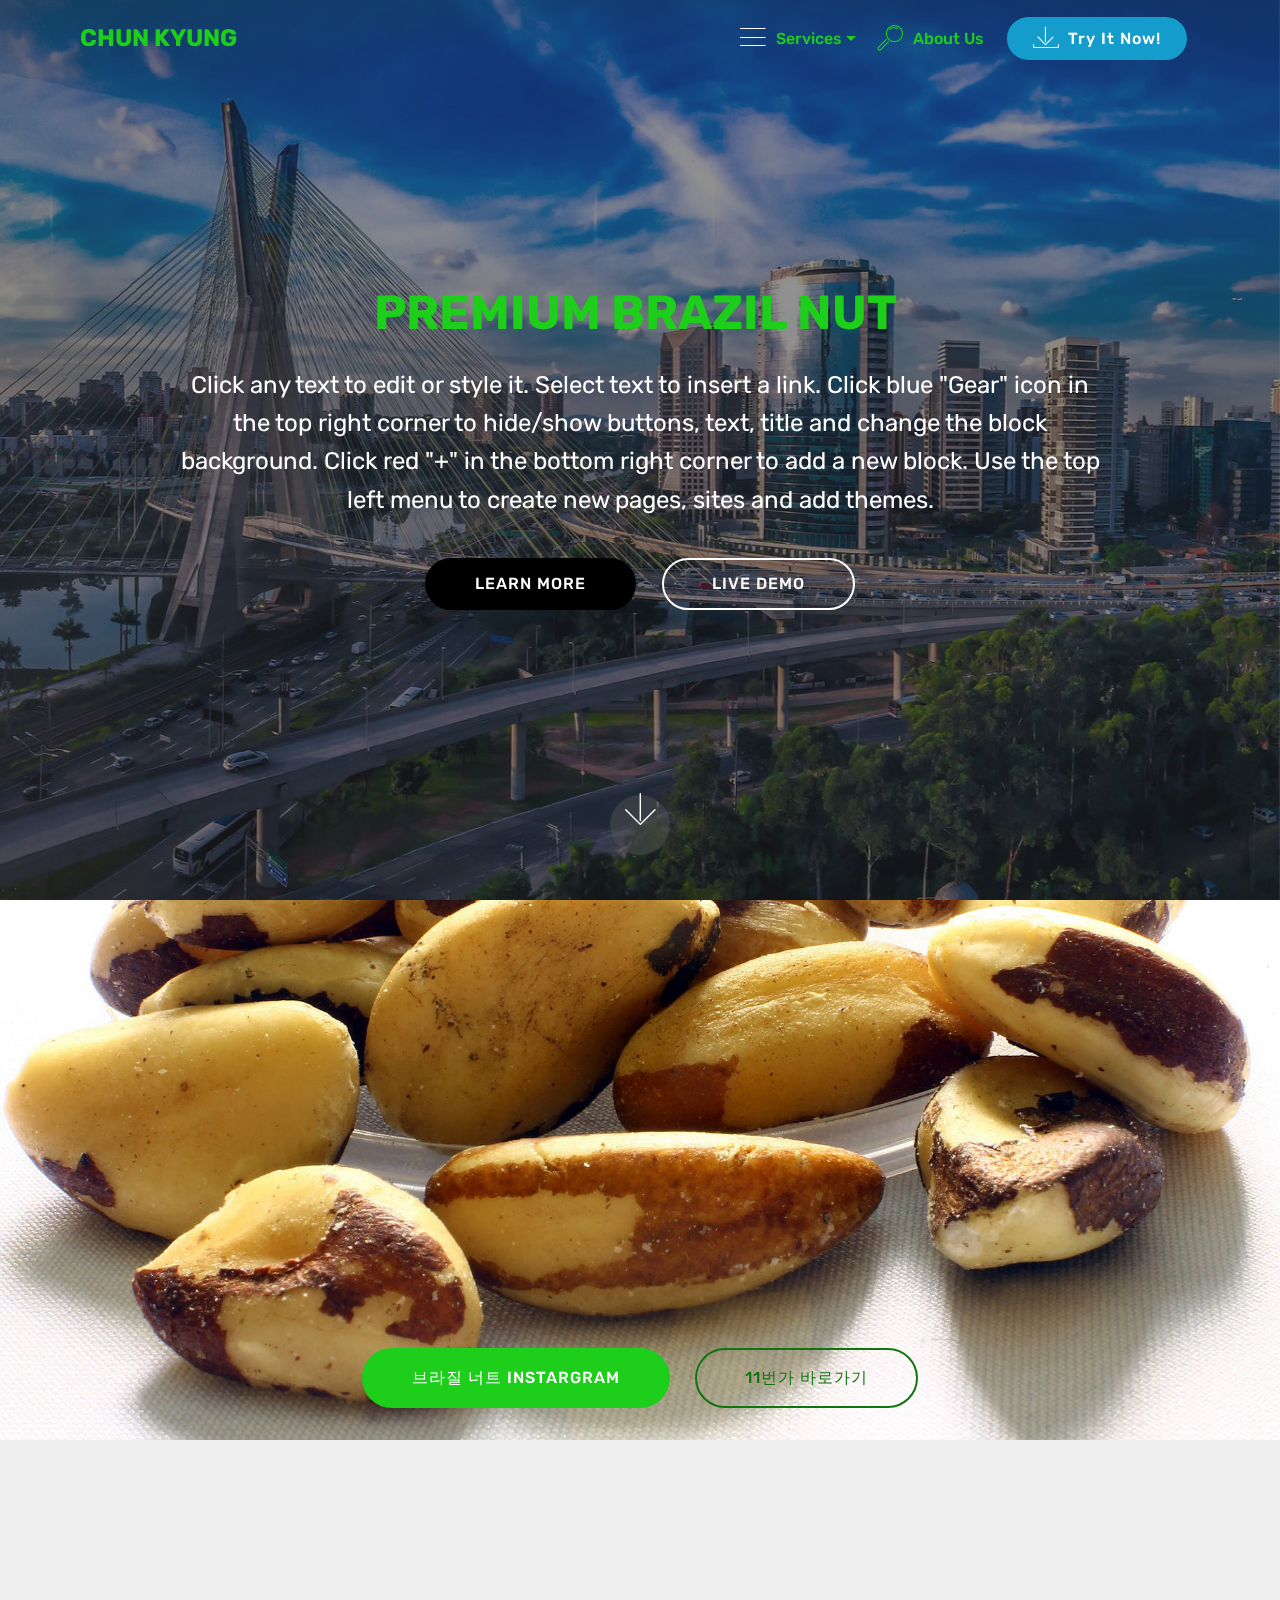
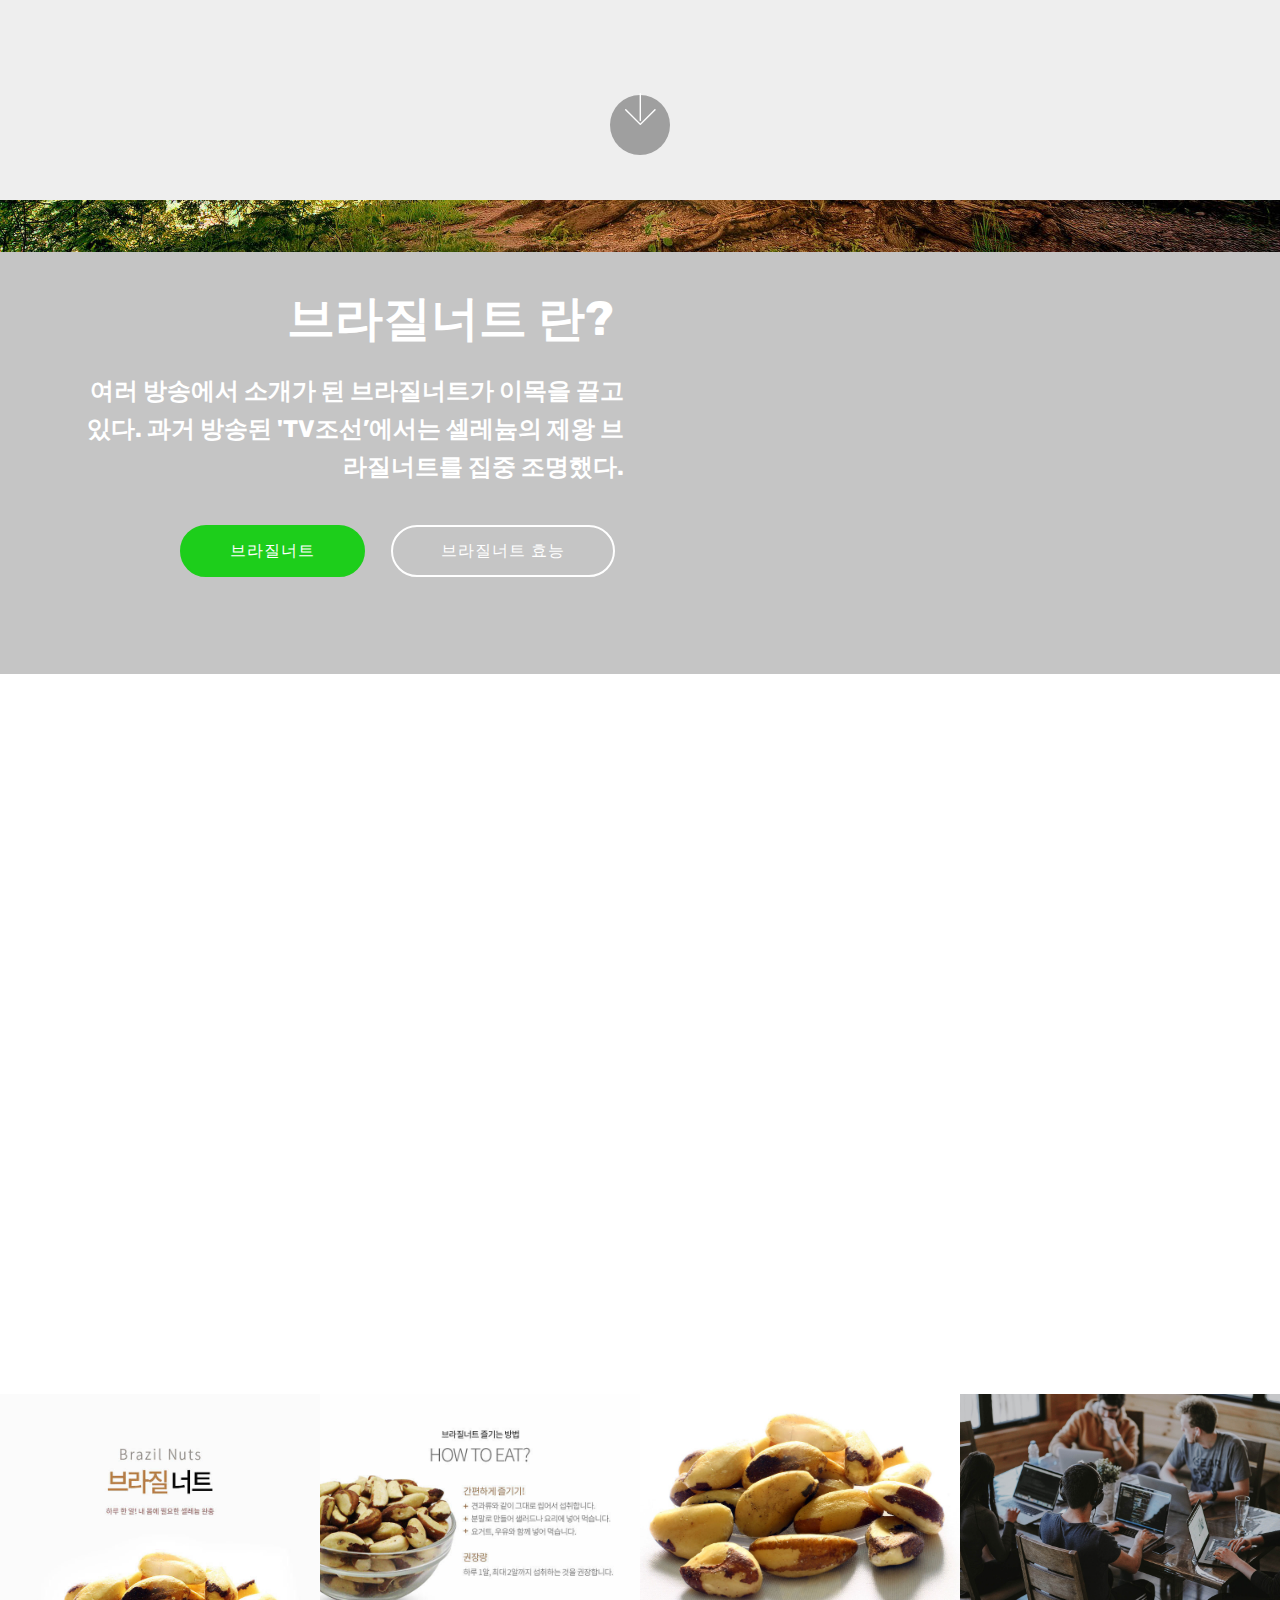
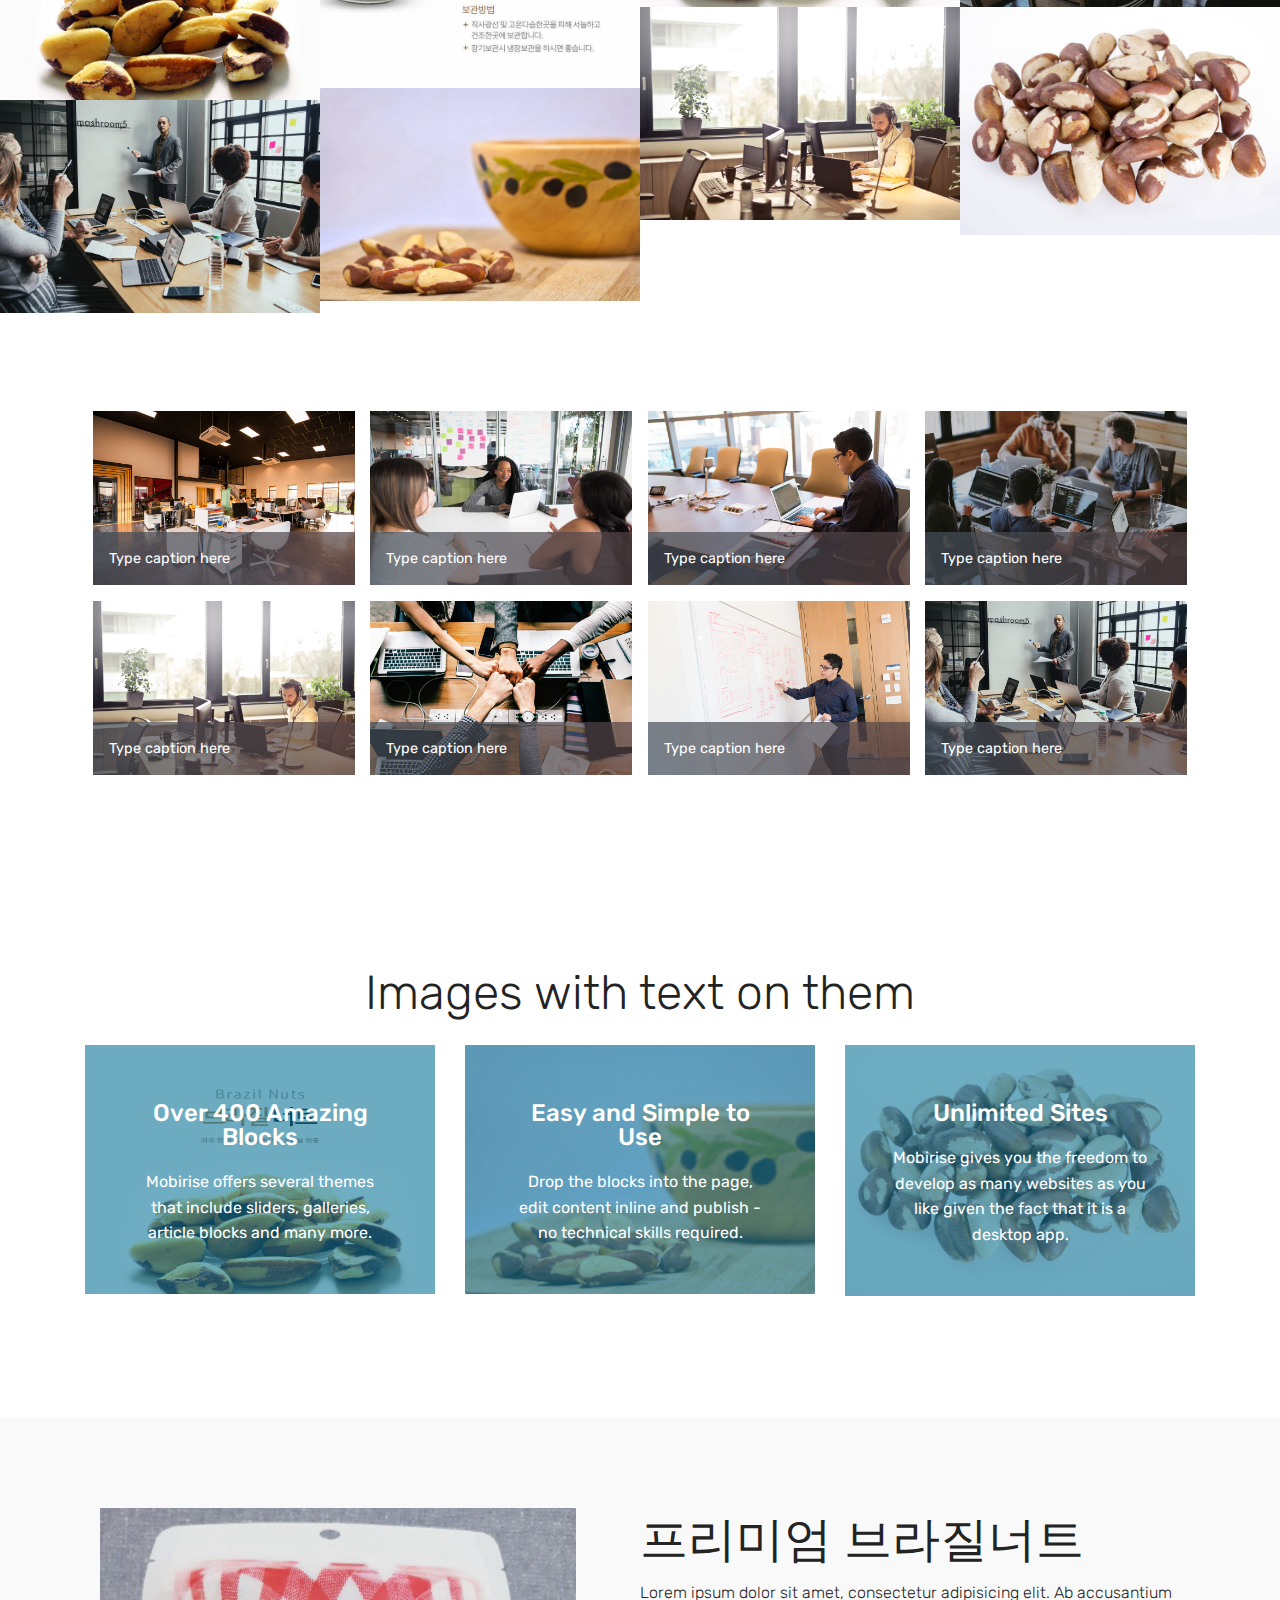
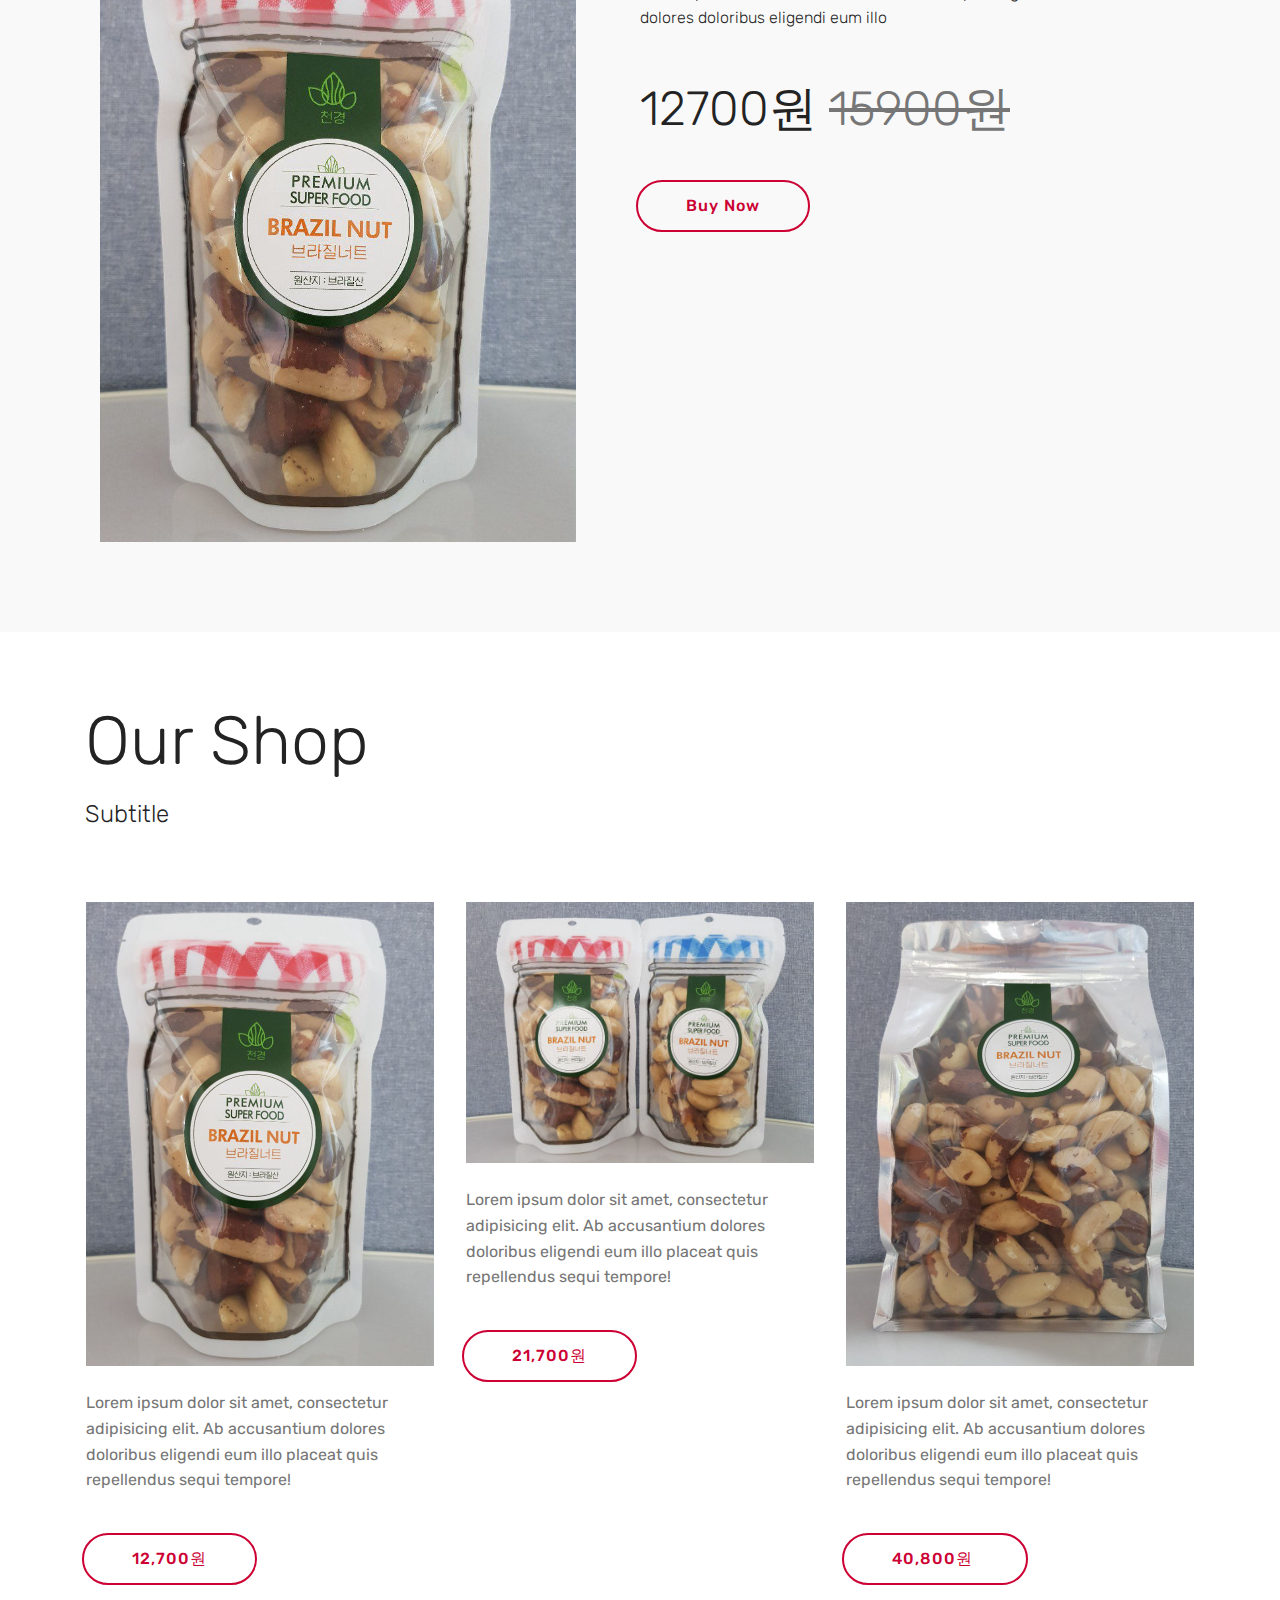
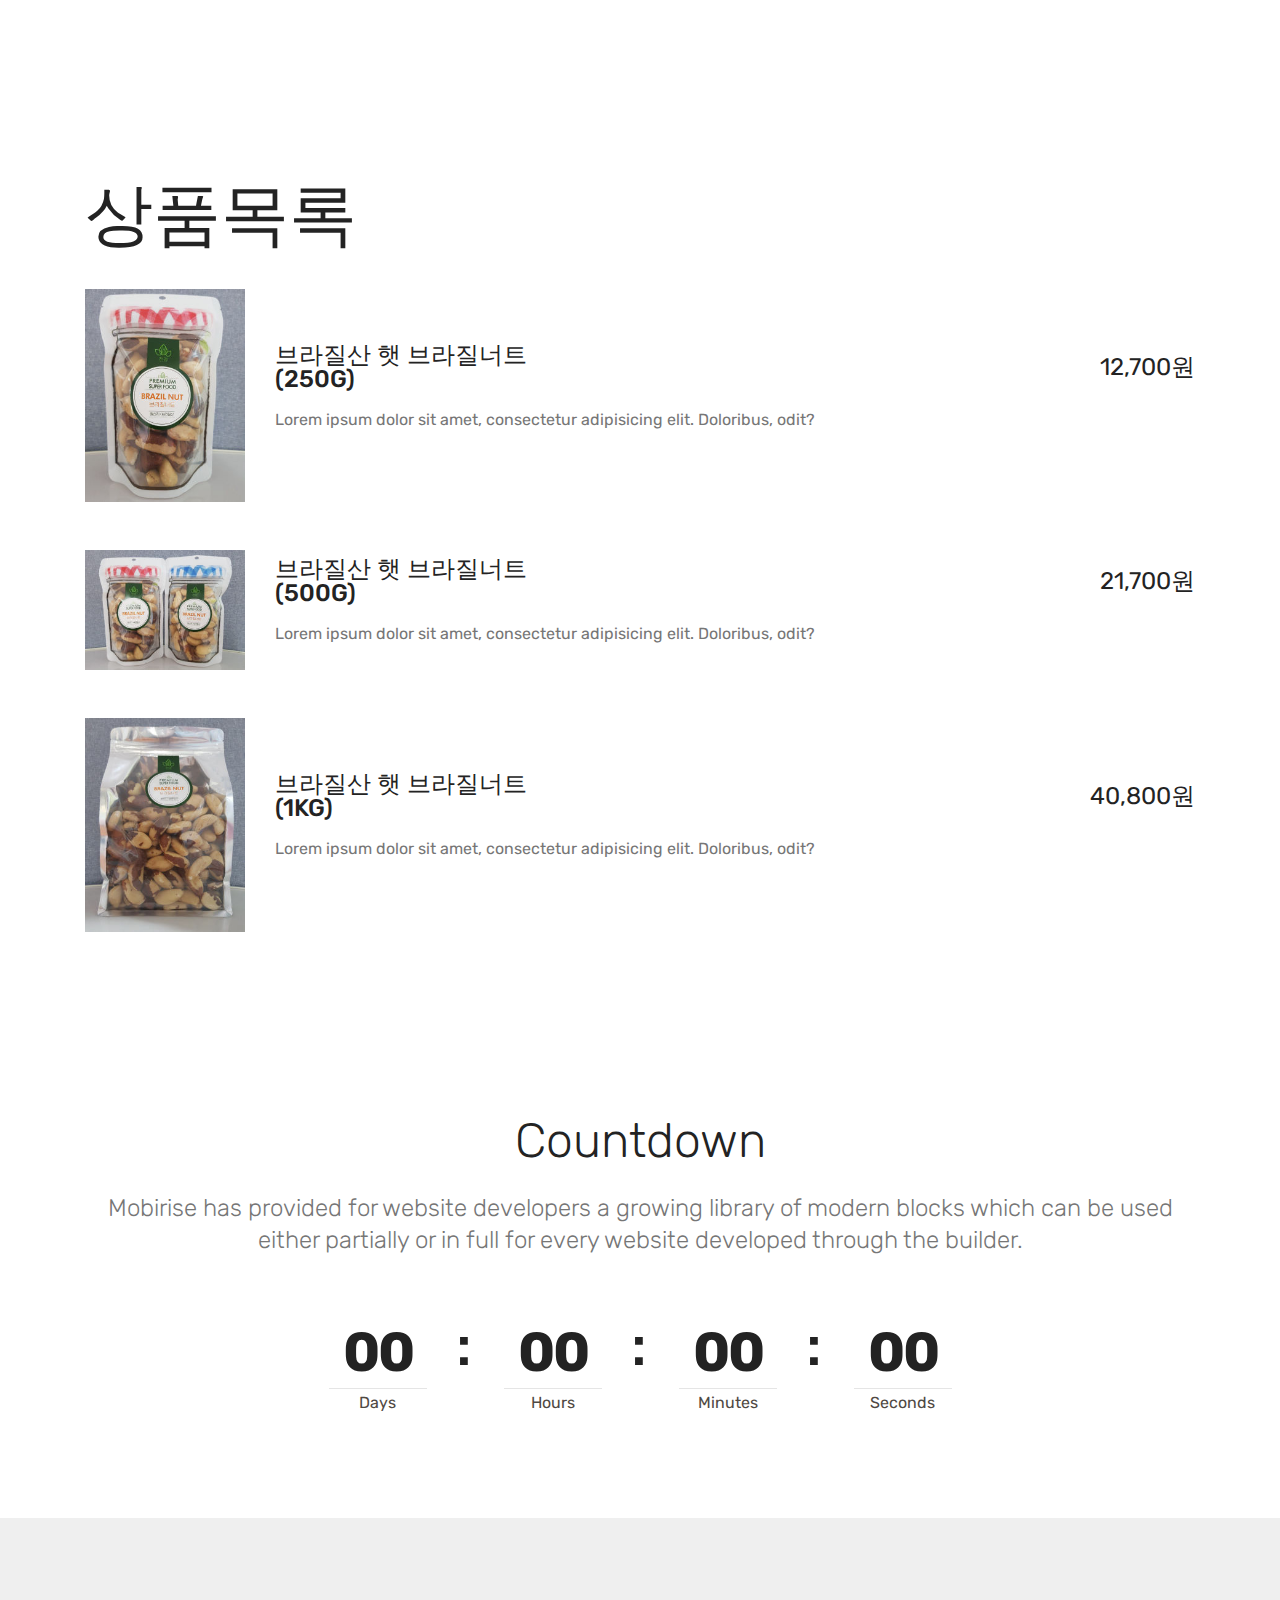
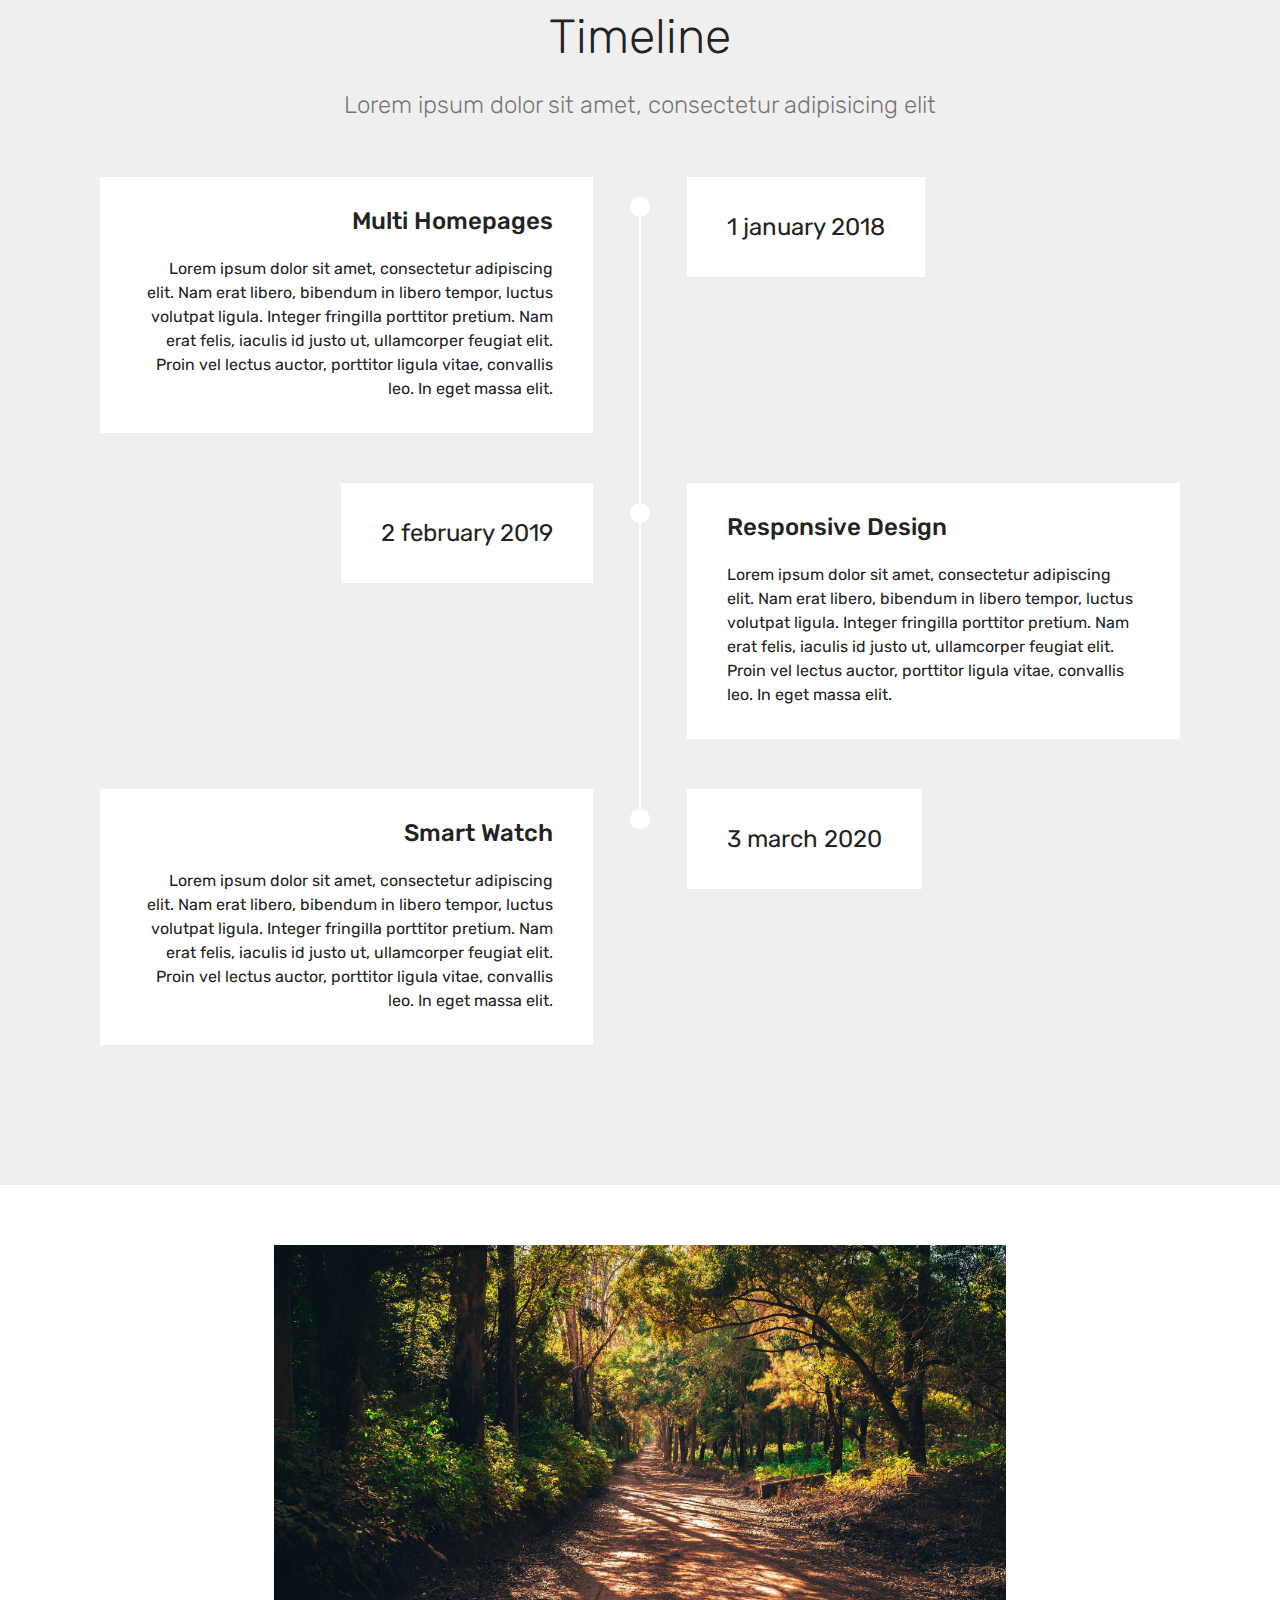
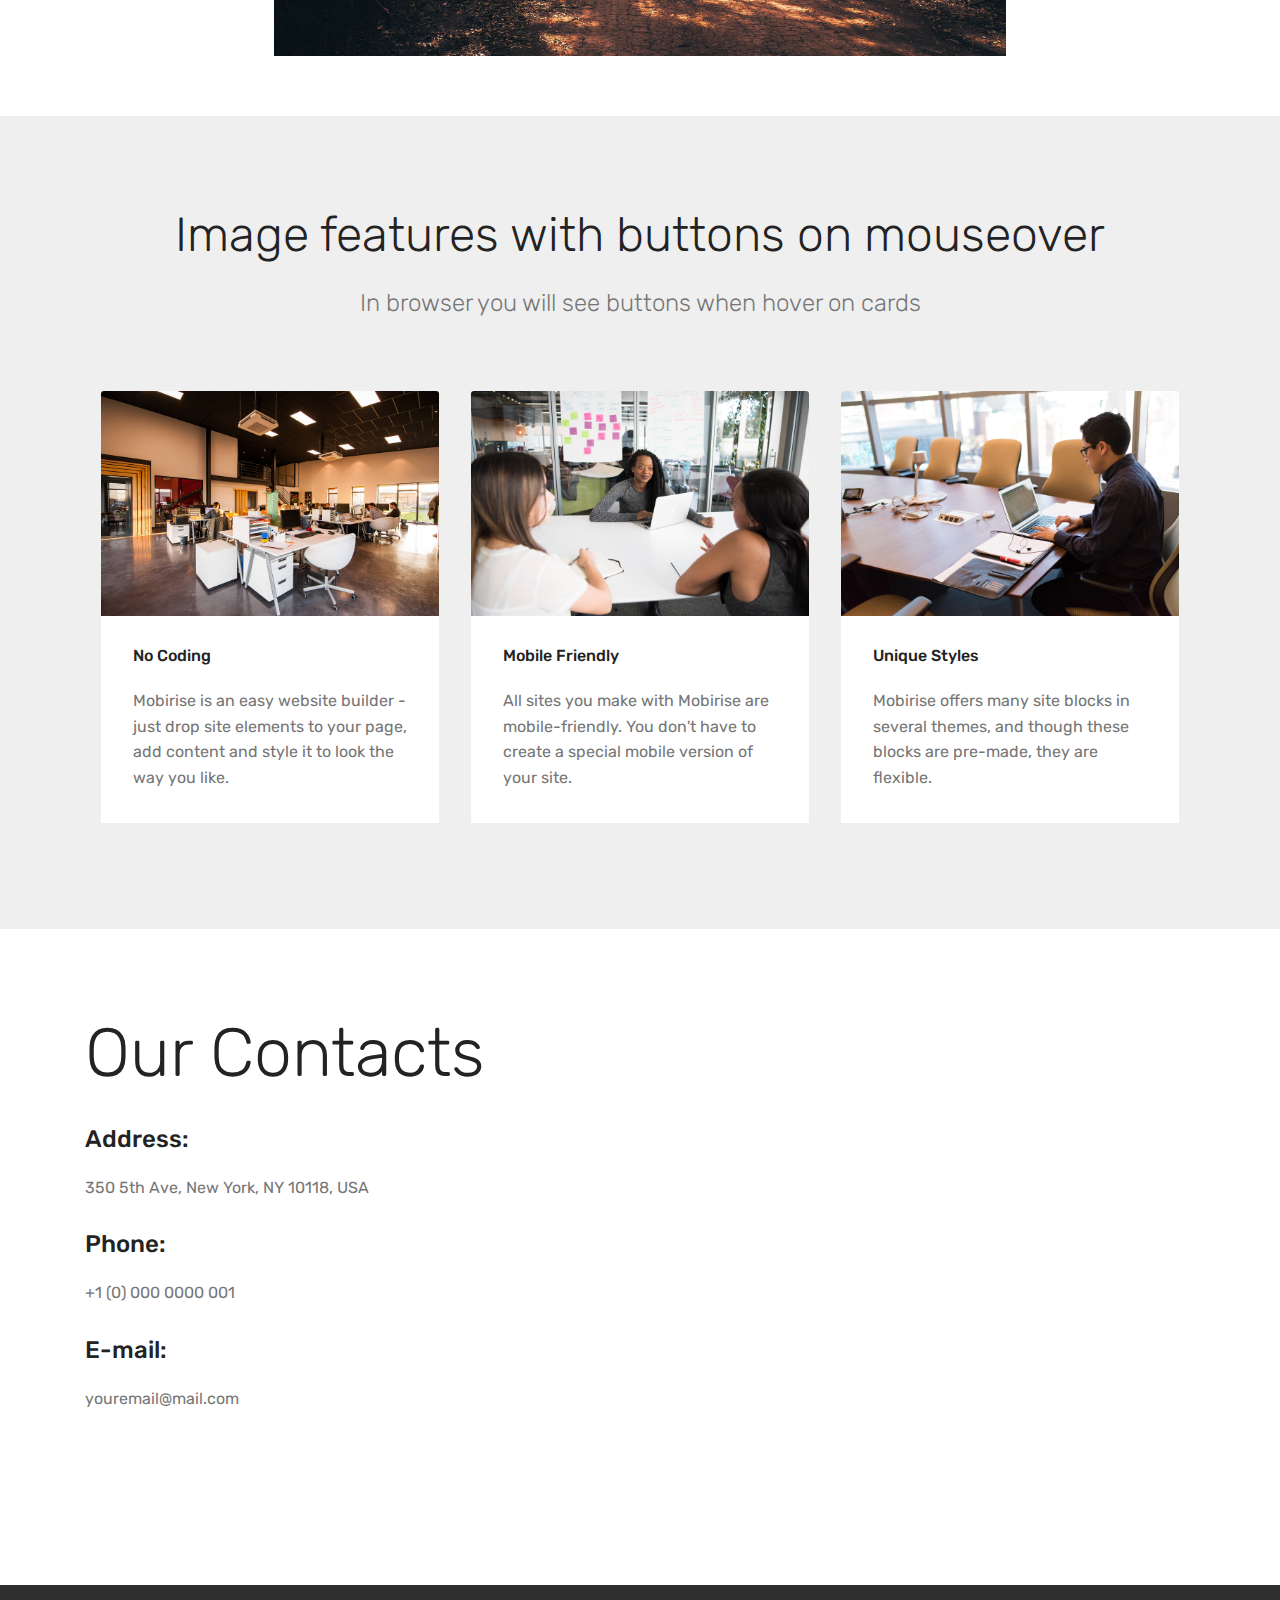
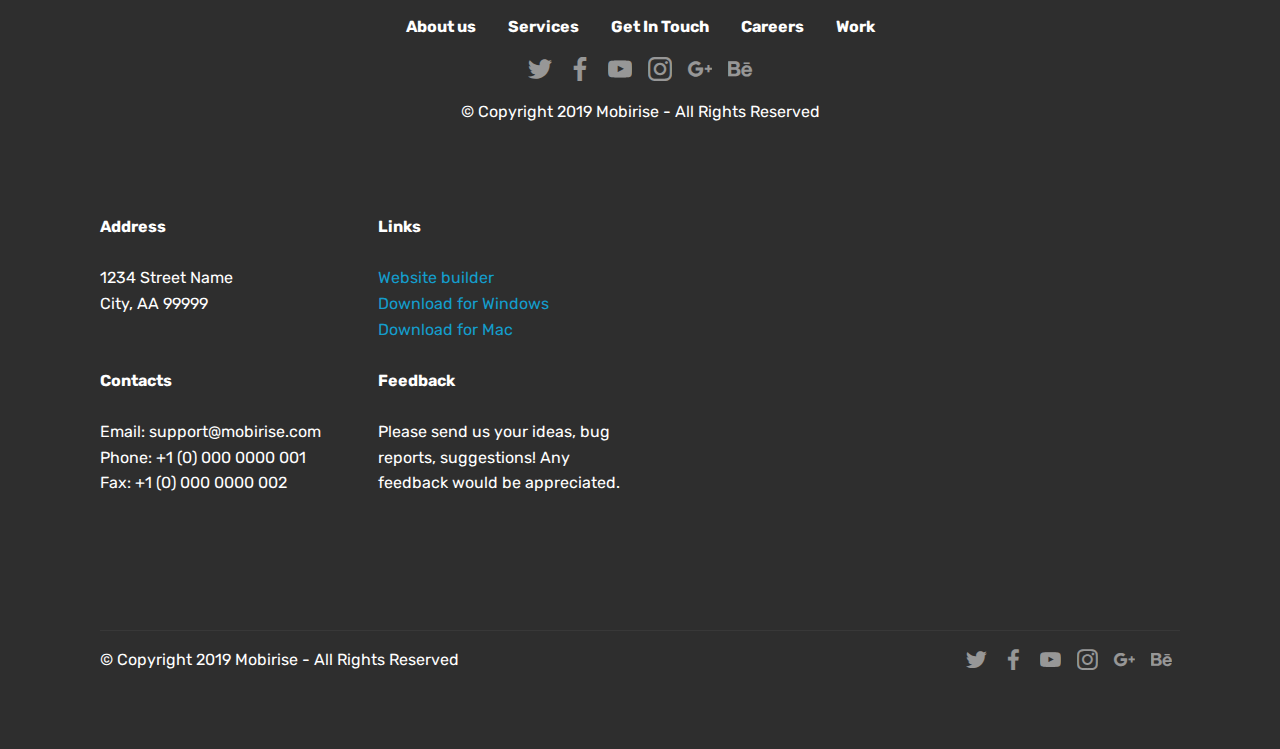
==== commit 3bc9a21d: "create github pages" ====
--- a/page5.html
+++ b/page5.html
@@ -65,7 +65,7 @@
     </nav>
 </section>
 
-<section class="engine"><a href="https://mobirise.info/u">bootstrap responsive templates</a></section><section class="cid-rpPVgqHFKX mbr-fullscreen mbr-parallax-background" id="header2-h">
+<section class="engine"><a href="https://mobirise.info/o">free portfolio web templates</a></section><section class="cid-rpPVgqHFKX mbr-fullscreen mbr-parallax-background" id="header2-h">
 
     
 
